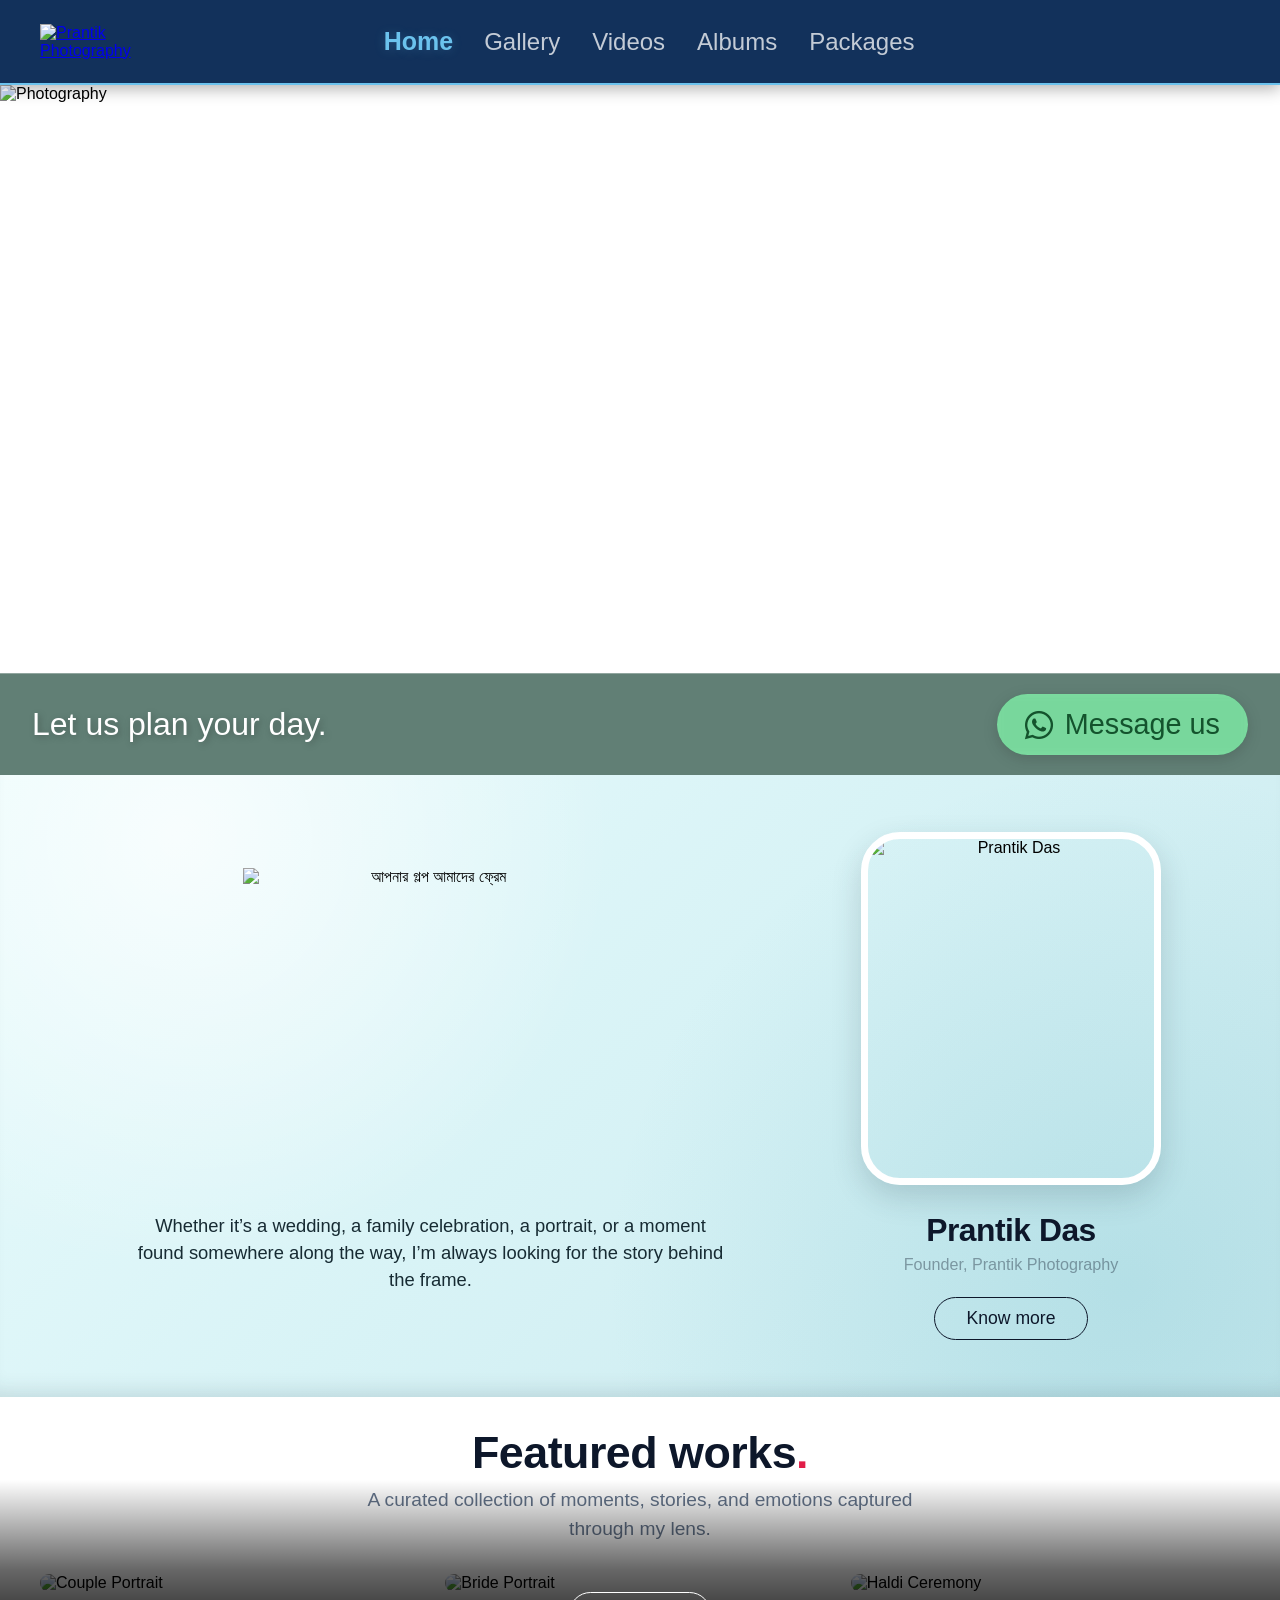
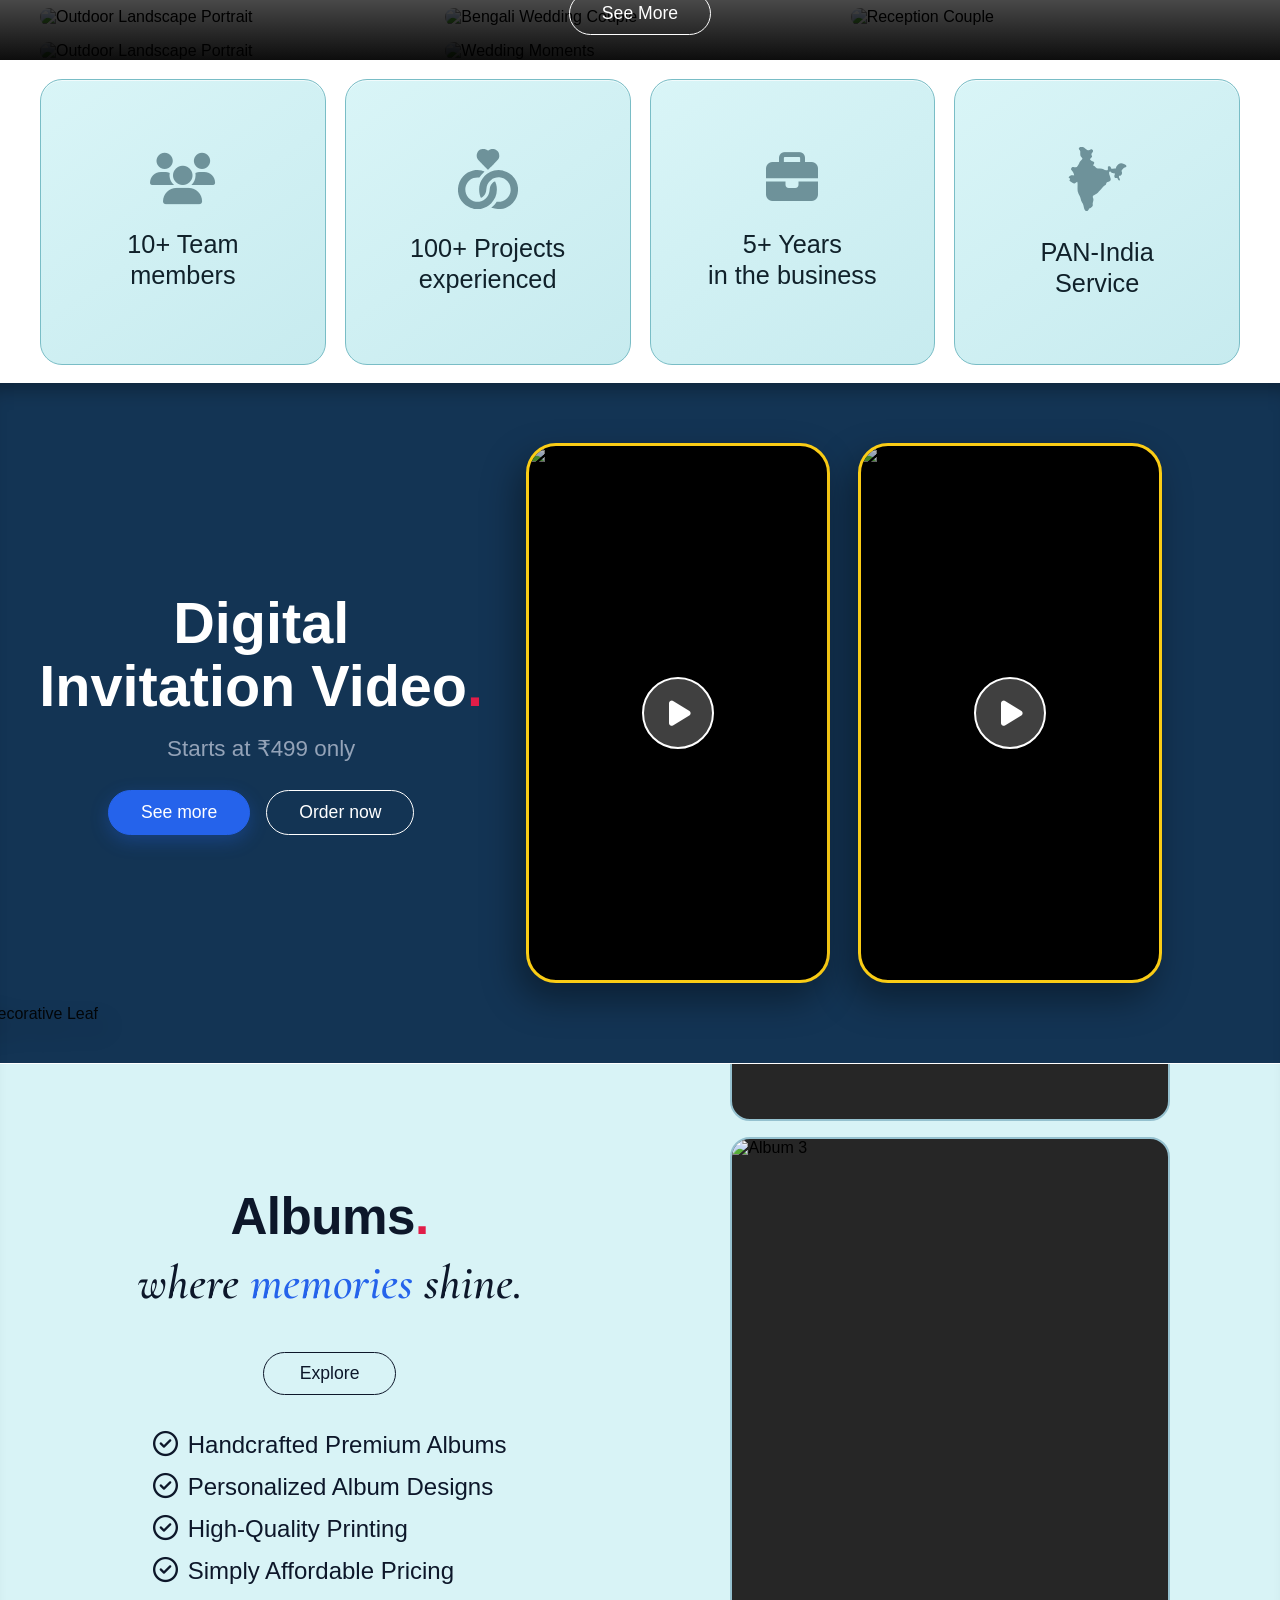
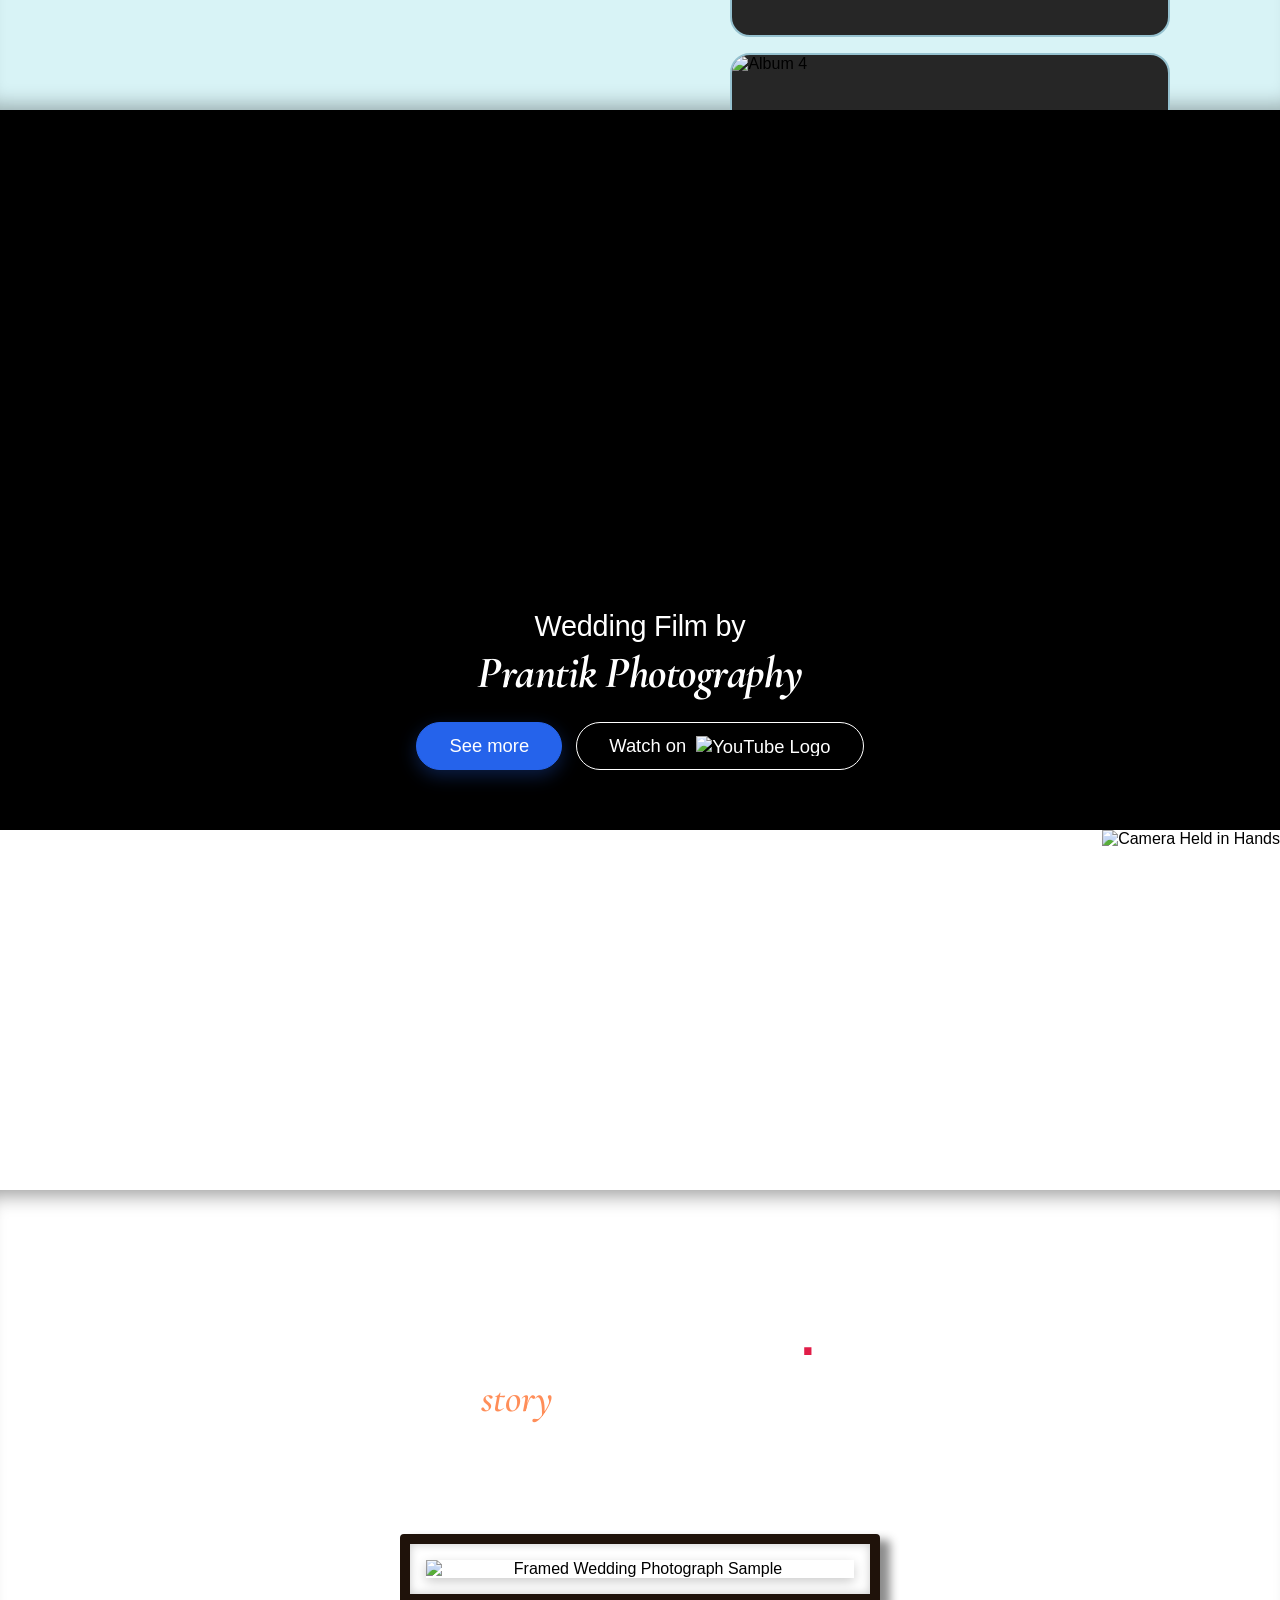
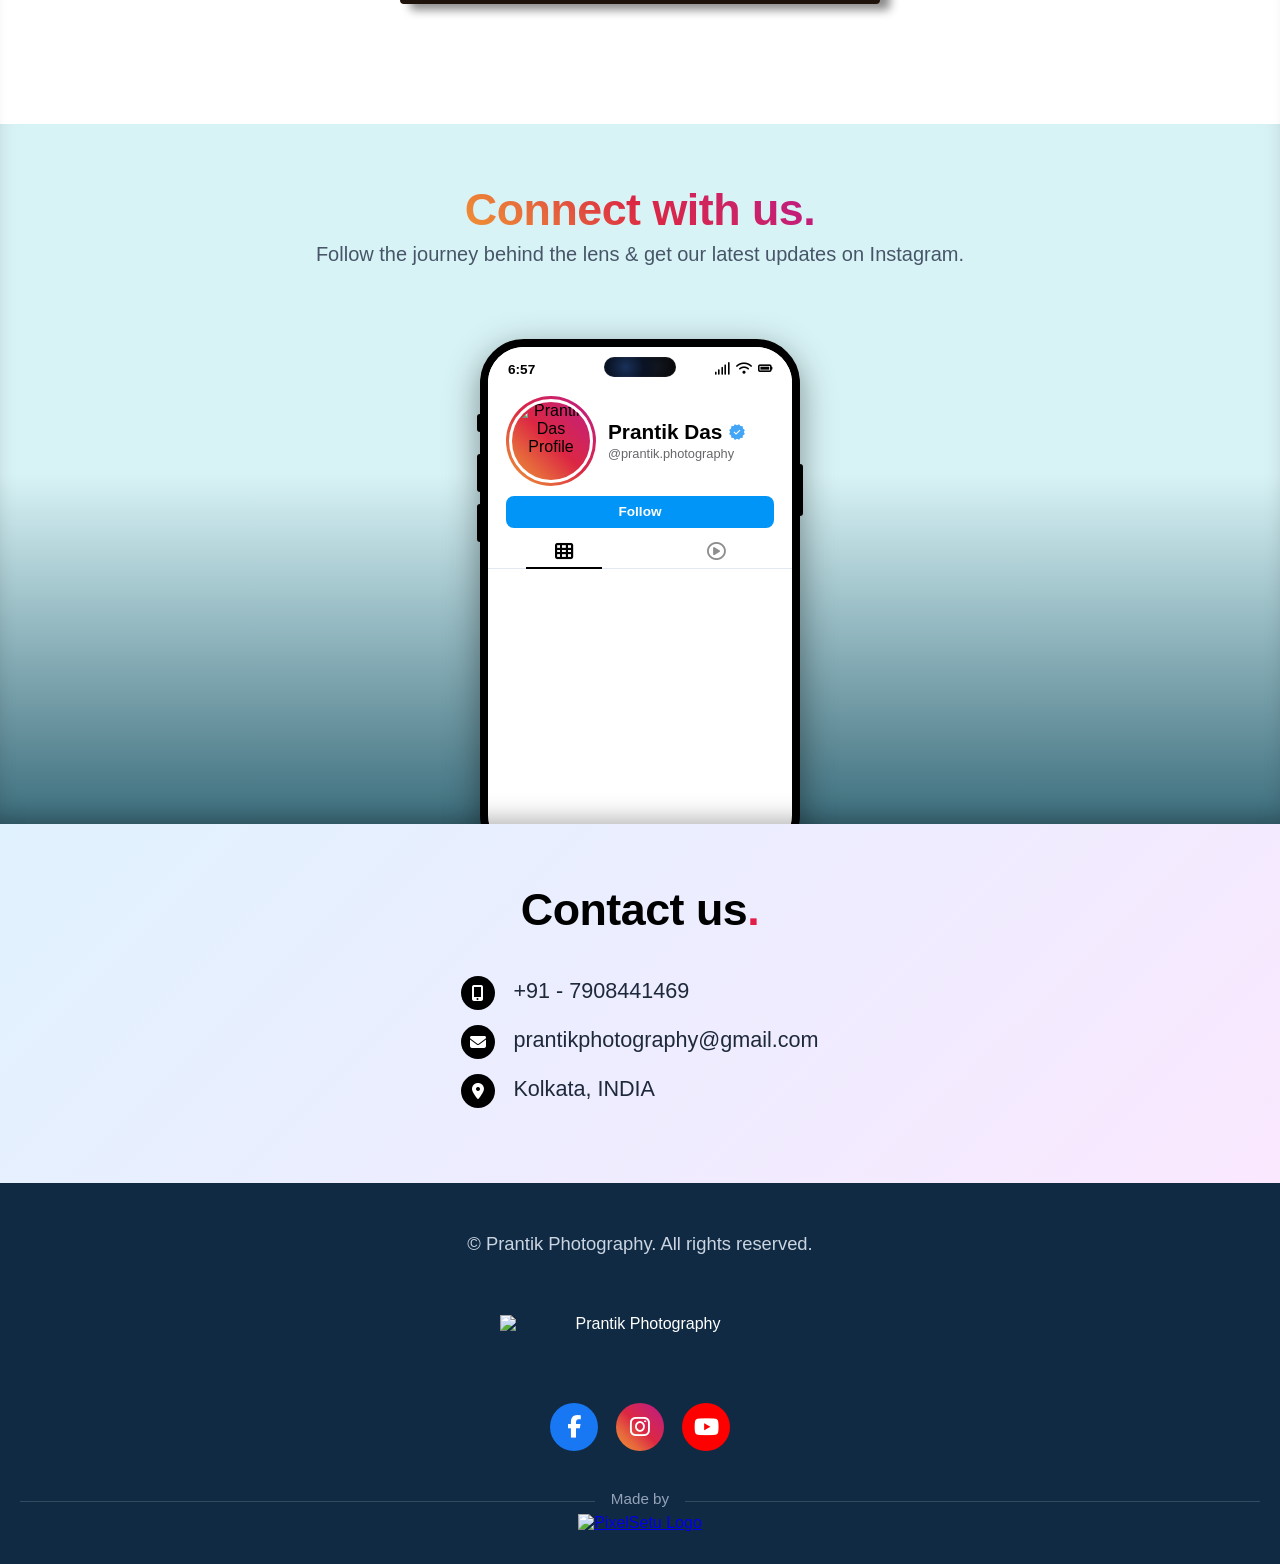
==== index.html @ cee39b75 "Add files via upload" ====
<!DOCTYPE html>
<html lang="en">

<head>
    <meta charset="UTF-8">
    <meta name="viewport" content="width=device-width, initial-scale=1.0">

    <!-- Chrome, Firefox OS and Opera Theme Color -->
    <meta name="theme-color" content="#12315b">

    <!-- Safari / iOS Status Bar Theme Color -->
    <meta name="apple-mobile-web-app-status-bar-style" content="black-translucent">

    <title>Prantik Photography</title>

    <!-- External Stylesheet -->
    <link rel="stylesheet" href="style.css">

    <!-- Font Awesome for WhatsApp Icon, Quote Icon & Socials -->
    <link rel="stylesheet" href="https://cdnjs.cloudflare.com/ajax/libs/font-awesome/6.5.1/css/all.min.css">

    <!-- SF Pro Display & Text Web Fonts (For non-Apple devices) -->
    <link rel="stylesheet" href="https://fonts.cdnfonts.com/css/sf-pro-display">

    <!-- Google Font: Cormorant Garamond -->
    <link rel="preconnect" href="https://fonts.googleapis.com">
    <link rel="preconnect" href="https://fonts.gstatic.com" crossorigin>
    <link
        href="https://fonts.googleapis.com/css2?family=Cormorant+Garamond:ital,wght@0,400;0,600;1,400;1,600&display=swap"
        rel="stylesheet">

    <!-- LightWidget Script -->
    <script src="https://cdn.lightwidget.com/widgets/lightwidget.js"></script>
</head>

<body>

    <!-- =========================
         TOP BAR (FIXED ON SCROLL)
    ========================= -->

    <header class="top-bar">
        <div class="top-bar-content">
            <a href="index.html">
                <img src="https://ik.imagekit.io/2u47biiyv/ppimages/logo.png" alt="Prantik Photography" class="top-logo">
            </a>

            <nav class="nav-links">
                <a href="index.html" class="nav-item active">Home</a>
                <a href="gallery.html" class="nav-item">Gallery</a>
                <a href="videos.html" class="nav-item">Videos</a>
                <a href="albums.html" class="nav-item">Albums</a>
                <a href="packages.html" class="nav-item">Packages</a>
            </nav>
        </div>
    </header>


    <!-- =========================
         HERO SECTION WITH BLURRED BAR
    ========================= -->

    <div class="hero-container">
        <section class="hero">
            <div class="slides" id="slides">
                <div class="slide"><picture><source media="(max-width: 767px)" srcset="https://ik.imagekit.io/d3ycnoiwd/PrantikWebsite/hero-mobile1.jpg"><img src="https://ik.imagekit.io/d3ycnoiwd/PrantikWebsite/hero-desk1.jpg" alt="Photography"></picture></div>
                <div class="slide"><picture><source media="(max-width: 767px)" srcset="https://ik.imagekit.io/d3ycnoiwd/PrantikWebsite/hero-mobile2.jpg"><img src="https://ik.imagekit.io/d3ycnoiwd/PrantikWebsite/hero-desk2.jpg" alt="Photography"></picture></div>
                <div class="slide"><picture><source media="(max-width: 767px)" srcset="https://ik.imagekit.io/d3ycnoiwd/PrantikWebsite/hero-mobile3.jpg"><img src="https://ik.imagekit.io/d3ycnoiwd/PrantikWebsite/hero-desk3.jpg" alt="Photography"></picture></div>
                <div class="slide"><picture><source media="(max-width: 767px)" srcset="https://ik.imagekit.io/d3ycnoiwd/PrantikWebsite/hero-mobile4.jpg"><img src="https://ik.imagekit.io/d3ycnoiwd/PrantikWebsite/hero-desk4.jpg" alt="Photography"></picture></div>
                <div class="slide"><picture><source media="(max-width: 767px)" srcset="https://ik.imagekit.io/d3ycnoiwd/PrantikWebsite/hero-mobile5.jpg"><img src="https://ik.imagekit.io/d3ycnoiwd/PrantikWebsite/hero-desk5.jpg" alt="Photography"></picture></div>
                <div class="slide"><picture><source media="(max-width: 767px)" srcset="https://ik.imagekit.io/d3ycnoiwd/PrantikWebsite/hero-mobile6.jpg"><img src="https://ik.imagekit.io/d3ycnoiwd/PrantikWebsite/hero-desk6.jpg" alt="Photography"></picture></div>
                <div class="slide"><picture><source media="(max-width: 767px)" srcset="https://ik.imagekit.io/d3ycnoiwd/PrantikWebsite/hero-mobile7.jpg"><img src="https://ik.imagekit.io/d3ycnoiwd/PrantikWebsite/hero-desk7.jpg" alt="Photography"></picture></div>
                <div class="slide"><picture><source media="(max-width: 767px)" srcset="https://ik.imagekit.io/d3ycnoiwd/PrantikWebsite/hero-mobile8.jpg"><img src="https://ik.imagekit.io/d3ycnoiwd/PrantikWebsite/hero-desk8.jpg" alt="Photography"></picture></div>
                <div class="slide"><picture><source media="(max-width: 767px)" srcset="https://ik.imagekit.io/d3ycnoiwd/PrantikWebsite/hero-mobile9.jpg"><img src="https://ik.imagekit.io/d3ycnoiwd/PrantikWebsite/hero-desk9.jpg" alt="Photography"></picture></div>
                <div class="slide"><picture><source media="(max-width: 767px)" srcset="https://ik.imagekit.io/d3ycnoiwd/PrantikWebsite/hero-mobile10.jpg"><img src="https://ik.imagekit.io/d3ycnoiwd/PrantikWebsite/hero-desk10.jpg" alt="Photography"></picture></div>
                <!-- Duplicate of first image for seamless loop -->
                <div class="slide"><picture><source media="(max-width: 767px)" srcset="https://ik.imagekit.io/d3ycnoiwd/PrantikWebsite/hero-mobile1.jpg"><img src="https://ik.imagekit.io/d3ycnoiwd/PrantikWebsite/hero-desk1.jpg" alt="Photography"></picture></div>
            </div>

            <!-- MESSAGE BAR -->
            <div class="message-bar">
                <div class="message-reflection" aria-hidden="true">
                    <div id="messageReflectionTrack" class="message-reflection-track">
                        <picture><source media="(max-width: 767px)" srcset="https://ik.imagekit.io/d3ycnoiwd/PrantikWebsite/hero-mobile1.jpg"><img src="https://ik.imagekit.io/d3ycnoiwd/PrantikWebsite/hero-desk1.jpg" alt=""></picture>
                        <picture><source media="(max-width: 767px)" srcset="https://ik.imagekit.io/d3ycnoiwd/PrantikWebsite/hero-mobile2.jpg"><img src="https://ik.imagekit.io/d3ycnoiwd/PrantikWebsite/hero-desk2.jpg" alt=""></picture>
                        <picture><source media="(max-width: 767px)" srcset="https://ik.imagekit.io/d3ycnoiwd/PrantikWebsite/hero-mobile3.jpg"><img src="https://ik.imagekit.io/d3ycnoiwd/PrantikWebsite/hero-desk3.jpg" alt=""></picture>
                        <picture><source media="(max-width: 767px)" srcset="https://ik.imagekit.io/d3ycnoiwd/PrantikWebsite/hero-mobile4.jpg"><img src="https://ik.imagekit.io/d3ycnoiwd/PrantikWebsite/hero-desk4.jpg" alt=""></picture>
                        <picture><source media="(max-width: 767px)" srcset="https://ik.imagekit.io/d3ycnoiwd/PrantikWebsite/hero-mobile5.jpg"><img src="https://ik.imagekit.io/d3ycnoiwd/PrantikWebsite/hero-desk5.jpg" alt=""></picture>
                        <picture><source media="(max-width: 767px)" srcset="https://ik.imagekit.io/d3ycnoiwd/PrantikWebsite/hero-mobile6.jpg"><img src="https://ik.imagekit.io/d3ycnoiwd/PrantikWebsite/hero-desk6.jpg" alt=""></picture>
                        <picture><source media="(max-width: 767px)" srcset="https://ik.imagekit.io/d3ycnoiwd/PrantikWebsite/hero-mobile7.jpg"><img src="https://ik.imagekit.io/d3ycnoiwd/PrantikWebsite/hero-desk7.jpg" alt=""></picture>
                        <picture><source media="(max-width: 767px)" srcset="https://ik.imagekit.io/d3ycnoiwd/PrantikWebsite/hero-mobile8.jpg"><img src="https://ik.imagekit.io/d3ycnoiwd/PrantikWebsite/hero-desk8.jpg" alt=""></picture>
                        <picture><source media="(max-width: 767px)" srcset="https://ik.imagekit.io/d3ycnoiwd/PrantikWebsite/hero-mobile9.jpg"><img src="https://ik.imagekit.io/d3ycnoiwd/PrantikWebsite/hero-desk9.jpg" alt=""></picture>
                        <picture><source media="(max-width: 767px)" srcset="https://ik.imagekit.io/d3ycnoiwd/PrantikWebsite/hero-mobile10.jpg"><img src="https://ik.imagekit.io/d3ycnoiwd/PrantikWebsite/hero-desk10.jpg" alt=""></picture>
                        <picture><source media="(max-width: 767px)" srcset="https://ik.imagekit.io/d3ycnoiwd/PrantikWebsite/hero-mobile1.jpg"><img src="https://ik.imagekit.io/d3ycnoiwd/PrantikWebsite/hero-desk1.jpg" alt=""></picture>
                    </div>
                </div>

                <!-- DOTS -->
                <div class="dots">
                    <div class="dot active" onclick="goToSlide(0)"></div>
                    <div class="dot" onclick="goToSlide(1)"></div>
                    <div class="dot" onclick="goToSlide(2)"></div>
                    <div class="dot" onclick="goToSlide(3)"></div>
                    <div class="dot" onclick="goToSlide(4)"></div>
                    <div class="dot" onclick="goToSlide(5)"></div>
                    <div class="dot" onclick="goToSlide(6)"></div>
                    <div class="dot" onclick="goToSlide(7)"></div>
                    <div class="dot" onclick="goToSlide(8)"></div>
                    <div class="dot" onclick="goToSlide(9)"></div>
                </div>

                <span class="message-text">Let us plan your day.</span>

                <a href="https://wa.me/7908441469?text=Hi%20Prantik,%20send%20your%20package%20details."
                    class="whatsapp-btn" target="_blank" rel="noopener noreferrer">
                    <i class="fab fa-whatsapp"></i>
                    <span>Message us</span>
                </a>
            </div>
        </section>
    </div>


    <!-- =========================
         FOUNDER PROFILE SECTION
    ========================= -->

    <section class="profile-section">
        <div class="profile-card">
            <img src="https://ik.imagekit.io/2u47biiyv/ppimages/bangla-text.png" alt="আপনার গল্প আমাদের ফ্রেম" class="profile-bangla-text">

            <p class="profile-quote">
                Whether it’s a wedding, a family celebration, a portrait, or a moment found somewhere along the way, I’m
                always looking for the story behind the frame.
            </p>

            <div class="image-wrapper">
                <img src="https://ik.imagekit.io/2u47biiyv/ppimages/prantik.png" alt="Prantik Das">
            </div>

            <h2 class="profile-name">Prantik Das</h2>
            <p class="profile-title">Founder, Prantik Photography</p>

            <a href="#about" class="learn-more-btn">Know more</a>
        </div>
    </section>


    <!-- =========================
         FEATURED WORKS SECTION
    ========================= -->

    <section class="featured-section">
        <div class="featured-header">
            <h2 class="featured-title">Featured works<span>.</span></h2>
            <p class="featured-subtitle">A curated collection of moments, stories, and emotions captured through my lens.</p>
        </div>

        <div class="grid-wrapper">
            <div class="featured-grid">
                
                <!-- COLUMN 1 -->
                <div class="grid-column">
                    <div class="work-item">
                        <img src="https://ik.imagekit.io/2u47biiyv/ppimages/work1.jpg" alt="Couple Portrait">
                    </div>
                    <div class="work-item">
                        <img src="https://ik.imagekit.io/2u47biiyv/ppimages/work4.jpg" alt="Outdoor Landscape Portrait">
                    </div>
                    <div class="work-item">
                        <img src="https://ik.imagekit.io/2u47biiyv/ppimages/work8.jpg" alt="Outdoor Landscape Portrait">
                    </div>
                </div>

                <!-- COLUMN 2 -->
                <div class="grid-column">
                    <div class="work-item">
                        <img src="https://ik.imagekit.io/2u47biiyv/ppimages/work2.jpg" alt="Bride Portrait">
                    </div>
                    <div class="work-item">
                        <img src="https://ik.imagekit.io/2u47biiyv/ppimages/work5.jpg" alt="Bengali Wedding Couple">
                    </div>
                    <div class="work-item">
                        <img src="https://ik.imagekit.io/2u47biiyv/ppimages/work7.jpg" alt="Wedding Moments">
                    </div>
                </div>

                <!-- COLUMN 3 (DESKTOP ONLY) -->
                <div class="grid-column desktop-only-col">
                    <div class="work-item">
                        <img src="https://ik.imagekit.io/2u47biiyv/ppimages/work3.jpg" alt="Haldi Ceremony">
                    </div>
                    <div class="work-item">
                        <img src="https://ik.imagekit.io/2u47biiyv/ppimages/work6.jpg" alt="Reception Couple">
                    </div>
                </div>

            </div>
        </div>

        <!-- Full-Width Independent Edge-to-Edge Black Gradient Shadow -->
        <div class="grid-gradient-overlay"></div>

        <!-- Floating "See More" Button Overlay -->
        <div class="see-more-container">
            <a href="gallery.html" class="see-more-btn">See More</a>
        </div>
    </section>
    <!-- =========================
         COUNTER STATS SECTION
    ========================= -->

    <section class="stats-section">
        <div class="stats-container">
            <div class="stat-card">
                <i class="fas fa-users stat-icon" aria-hidden="true"></i>
                <p class="stat-value stat-value--full"><span class="counter" data-target="10">0</span>+ Team<br>members</p>
            </div>

            <div class="stat-card">
                <img src="wedding-rings.svg" alt="" class="stat-icon stat-rings-icon">
                <p class="stat-value stat-value--full"><span class="counter" data-target="100">0</span>+ Projects<br>experienced</p>
            </div>

            <div class="stat-card">
                <i class="fas fa-briefcase stat-icon" aria-hidden="true"></i>
                <p class="stat-value stat-value--full"><span class="counter" data-target="5">0</span>+ Years<br>in the business</p>
            </div>

            <div class="stat-card">
                <img src="india.svg" alt="" class="stat-icon stat-map-icon">
                <p class="stat-value stat-value--full">PAN-India<br>Service</p>
            </div>
        </div>
    </section>


    <!-- =========================
         DIGITAL INVITATION VIDEO SECTION
    ========================= -->

    <section class="invitation-section">
        <!-- Decorative Banana Leaf Image -->
        <img src="https://ik.imagekit.io/2u47biiyv/ppimages/leaf-bg.png" alt="Decorative Leaf" class="invitation-leaf-bg">

        <div class="invitation-container">
            <div class="invitation-grid">
                <!-- Left Text Content & Action Buttons -->
                <div class="invitation-text-content">
                    <h2 class="invitation-title">Digital<br>Invitation Video<span>.</span></h2>
                    <p class="invitation-price">Starts at ₹499 only</p>

                    <div class="invitation-buttons">
                        <a href="#invitations" class="invitation-btn-filled">See more</a>
                        <a href="https://wa.me/7908441469" class="invitation-btn-outline" target="_blank"
                            rel="noopener noreferrer">Order now</a>
                    </div>
                </div>

                <!-- Additional Video Player Card (Desktop Only) -->
                <div class="invitation-video-wrapper invitation-video-wrapper--secondary" onclick="toggleInvitationVideo(this)">
                    <img src="https://ik.imagekit.io/2u47biiyv/ppimages/invitation-thumb.png" alt="Digital Invitation Sample" class="invitation-thumbnail">
                    <video class="invitation-video" src="images/invitation.mp4" controls preload="metadata"></video>
                    <div class="play-button-overlay">
                        <i class="fas fa-play"></i>
                    </div>
                </div>

                <!-- Right Video Player Card (Flush Right) -->
                <div class="invitation-video-wrapper" id="invitationVideoCard" onclick="toggleInvitationVideo(this)">
                    <img src="https://ik.imagekit.io/2u47biiyv/ppimages/invitation-thumb.png" alt="Digital Invitation Sample" class="invitation-thumbnail"
                        id="invitationThumb">
                    <video class="invitation-video" id="invitationVideo" src="images/invitation.mp4" controls
                        preload="metadata"></video>
                    <div class="play-button-overlay" id="invitationPlayBtn">
                        <i class="fas fa-play"></i>
                    </div>
                </div>
            </div>
        </div>

        <!-- Bottom Alpona Design Border -->
        <div class="invitation-alpona-bottom"></div>
    </section>


    <!-- =========================
         ALBUMS SECTION
    ========================= -->

    <section class="albums-section" id="albums">
        <div class="albums-header">
            <h2 class="albums-title">Albums<span>.</span></h2>
            <p class="albums-subtitle">where <span>memories</span> shine.</p>

            <a href="albums.html" class="albums-order-btn">Explore</a>
        </div>

        <!-- Infinite Scrolling Carousel -->
        <div class="albums-carousel-container">
            <div class="albums-carousel-track">
                <div class="album-card"><img src="https://ik.imagekit.io/2u47biiyv/ppimages/album1.jpg" alt="Album 1"></div>
                <div class="album-card"><img src="https://ik.imagekit.io/2u47biiyv/ppimages/album2.jpg" alt="Album 2"></div>
                <div class="album-card"><img src="https://ik.imagekit.io/2u47biiyv/ppimages/album3.jpg" alt="Album 3"></div>
                <div class="album-card"><img src="https://ik.imagekit.io/2u47biiyv/ppimages/album4.jpg" alt="Album 4"></div>
                <div class="album-card"><img src="https://ik.imagekit.io/2u47biiyv/ppimages/album5.jpg" alt="Album 5"></div>
                <div class="album-card"><img src="https://ik.imagekit.io/2u47biiyv/ppimages/album6.jpg" alt="Album 6"></div>
                <div class="album-card"><img src="https://ik.imagekit.io/2u47biiyv/ppimages/album7.jpg" alt="Album 7"></div>

                <!-- DUPLICATE SET OF 7 PHOTOS -->
                <div class="album-card"><img src="https://ik.imagekit.io/2u47biiyv/ppimages/album1.jpg" alt="Album 1"></div>
                <div class="album-card"><img src="https://ik.imagekit.io/2u47biiyv/ppimages/album2.jpg" alt="Album 2"></div>
                <div class="album-card"><img src="https://ik.imagekit.io/2u47biiyv/ppimages/album3.jpg" alt="Album 3"></div>
                <div class="album-card"><img src="https://ik.imagekit.io/2u47biiyv/ppimages/album4.jpg" alt="Album 4"></div>
                <div class="album-card"><img src="https://ik.imagekit.io/2u47biiyv/ppimages/album5.jpg" alt="Album 5"></div>
                <div class="album-card"><img src="https://ik.imagekit.io/2u47biiyv/ppimages/album6.jpg" alt="Album 6"></div>
                <div class="album-card"><img src="https://ik.imagekit.io/2u47biiyv/ppimages/album7.jpg" alt="Album 7"></div>
            </div>
        </div>

        <!-- Checkmark Features List -->
        <div class="albums-features">
            <div class="feature-item">
                <i class="far fa-check-circle"></i>
                <span>Handcrafted Premium Albums</span>
            </div>
            <div class="feature-item">
                <i class="far fa-check-circle"></i>
                <span>Personalized Album Designs</span>
            </div>
            <div class="feature-item">
                <i class="far fa-check-circle"></i>
                <span>High-Quality Printing</span>
            </div>
            <div class="feature-item">
                <i class="far fa-check-circle"></i>
                <span>Simply Affordable Pricing</span>
            </div>
        </div>
    </section>


    <!-- =========================
         WEDDING FILM VIDEO BANNER SECTION
    ========================= -->

    <section class="wedding-film-section" id="wedding-film">
        <video class="wedding-film-bg-video" autoplay muted loop playsinline poster="https://ik.imagekit.io/2u47biiyv/ppimages/wedding-film-poster.jpg">
            <source src="images/wedding-film.mp4" type="video/mp4">
            Your browser does not support the video tag.
        </video>

        <div class="wedding-film-overlay">
            <p class="wedding-film-subtitle">Wedding Film by</p>
            <h2 class="wedding-film-title">Prantik Photography</h2>

            <div class="wedding-film-buttons">
                <a href="videos.html" class="youtube-watch-btn wedding-film-see-more">See more</a>
                <a href="https://youtube.com/@prantikphotography" class="youtube-watch-btn" target="_blank"
                    rel="noopener noreferrer">
                    <span>Watch on</span>
                    <img src="https://ik.imagekit.io/2u47biiyv/ppimages/youtube-logo.png" alt="YouTube Logo" class="yt-logo-img">
                </a>
            </div>
        </div>
    </section>


    <!-- =========================
         CAMERA HAND BANNER SECTION
    ========================= -->

    <section class="camera-hand-section">
        <h2 class="camera-hand-text"> <br> </h2>
        <div class="camera-hand-img-wrapper">
            <img src="https://ik.imagekit.io/2u47biiyv/ppimages/camera-hand.jpg" alt="Camera Held in Hands">
        </div>
    </section>


    <!-- =========================
         PHOTO FRAMES SECTION
    ========================= -->

    <section class="photo-frames-section">
        <h2 class="frames-title">Photo Frames<span>.</span></h2>
        <p class="frames-subtitle">Your <span>story</span> deserves to be framed.</p>

        <a href="https://wa.me/7908441469" class="frames-order-btn" target="_blank" rel="noopener noreferrer">Order
            now</a>

        <div class="framed-photo-container">
            <img src="https://ik.imagekit.io/2u47biiyv/ppimages/photo-frame-sample.jpg" alt="Framed Wedding Photograph Sample">
        </div>
    </section>


    <!-- =========================
         CONNECT WITH US (INSTAGRAM) SECTION
    ========================= -->

    <section class="instagram-section">
        <h2 class="instagram-title">Connect with us<span>.</span></h2>
        <p class="instagram-subtitle">Follow the journey behind the lens & get our latest updates on Instagram.</p>

        <div class="phone-mockup-outer">
            <div class="phone-button phone-button-mute"></div>
            <div class="phone-button phone-button-vol-up"></div>
            <div class="phone-button phone-button-vol-down"></div>
            <div class="phone-button phone-button-power"></div>

            <div class="phone-mockup-wrapper">

                <!-- Status Bar & Dynamic Island -->
                <div class="phone-status-bar">
                    <span class="phone-time" id="phoneTime">9:41</span>
                    <div class="phone-status-icons">
                        <i class="fas fa-signal"></i>
                        <i class="fas fa-wifi"></i>
                        <i class="fas fa-battery-full"></i>
                    </div>
                </div>
                <div class="phone-dynamic-island"></div>

                <!-- INSTAGRAM PROFILE HEADER & FOLLOW BUTTON -->
                <div class="instagram-profile-header">
                    <div class="profile-info-row">
                        <div class="profile-avatar-ring">
                            <img src="https://ik.imagekit.io/2u47biiyv/ppimages/prantik.png" alt="Prantik Das Profile" class="profile-avatar">
                        </div>
                        <div class="profile-text-details">
                            <h4 class="profile-username">
                                Prantik Das
                                <svg class="insta-verified-badge" viewBox="0 0 48 48" width="15" height="15">
                                    <polygon fill="#42a5f5"
                                        points="29.62,3 33.053,8.308 39.367,8.624 39.686,14.937 44.997,18.367 42.116,23.995 45,29.62 39.692,33.053 39.376,39.367 33.063,39.686 29.633,44.997 24.005,42.116 18.38,45 14.947,39.692 8.633,39.376 8.314,33.063 3.003,29.633 5.884,24.005 3,18.38 8.308,14.947 8.624,8.633 14.937,8.314 18.367,3.003 23.995,5.884" />

                                    <polygon fill="#fff"
                                        points="21.396,31.255 14.899,24.76 17.021,22.639 21.428,27.046 30.996,17.772 33.084,19.926" />
                                </svg>

                            </h4>
                            <p class="profile-handle">@prantik.photography</p>
                        </div>
                    </div>

                    <!-- CLICKABLE FOLLOW BUTTON -->
                    <a href="https://www.instagram.com/prantik.photography/" target="_blank" rel="noopener noreferrer"
                        class="insta-follow-btn">
                        Follow
                    </a>
                </div>

                <!-- INSTAGRAM TAB BAR (GRID / REELS ICONS) -->
                <div class="instagram-tab-bar">
                    <div class="tab-item active">
                        <i class="fas fa-th"></i>
                    </div>
                    <div class="tab-item">
                        <i class="far fa-play-circle"></i>
                    </div>
                </div>

                <!-- WRAPPER CONTAINER FOR POSITIONING -->
                <div class="instagram-grid-wrapper">
                    <iframe src="https://snapwidget.com/embed/1128776" class="snapwidget-widget"
                        allowtransparency="true" frameborder="0" scrolling="no"
                        style="border:none; overflow:hidden; width:315px; height:315px"
                        title="Posts from Instagram"></iframe>
                </div>

            </div>
        </div>
    </section>


    <!-- =========================
         CONTACT US SECTION
    ========================= -->

    <section class="contact-section">
        <h2 class="contact-title">Contact us<span>.</span></h2>

        <div class="contact-info-list">
            <div class="contact-item">
                <div class="contact-icon-circle">
                    <i class="fas fa-mobile-screen-button"></i>
                </div>
                <a href="tel:+917908441469" class="contact-text">+91 - 7908441469</a>
            </div>

            <div class="contact-item">
                <div class="contact-icon-circle">
                    <i class="fas fa-envelope"></i>
                </div>
                <a href="mailto:prantikphotography@gmail.com" class="contact-text">prantikphotography@gmail.com</a>
            </div>

            <div class="contact-item">
                <div class="contact-icon-circle">
                    <i class="fas fa-location-dot"></i>
                </div>
                <span class="contact-text">Kolkata, INDIA</span>
            </div>
        </div>
    </section>


    <!-- =========================
         FOOTER SECTION
    ========================= -->

    <footer class="site-footer">
        <p class="footer-copyright">&copy; Prantik Photography. All rights reserved.</p>

        <img src="https://ik.imagekit.io/2u47biiyv/ppimages/logo.png" alt="Prantik Photography" class="footer-logo">

        <div class="footer-socials">
            <a href="https://www.facebook.com/prantik2022" class="social-icon facebook" target="_blank"
                rel="noopener noreferrer">
                <i class="fab fa-facebook-f"></i>
            </a>
            <a href="https://www.instagram.com/prantik.photography" class="social-icon instagram" target="_blank"
                rel="noopener noreferrer">
                <i class="fab fa-instagram"></i>
            </a>
            <a href="https://youtube.com/@prantikphotography" class="social-icon youtube" target="_blank"
                rel="noopener noreferrer">
                <i class="fab fa-youtube"></i>
            </a>
        </div>

        <div class="pixelsetu-credit">
            <span class="credit-text">Made by</span>
            <a href="https://pixelsetu.com" target="_blank" rel="noopener noreferrer">
                <img src="https://ik.imagekit.io/2u47biiyv/ppimages/pixelsetu-logo.png" alt="PixelSetu Logo" class="credit-logo">
            </a>
        </div>
    </footer>


    <!-- =========================
         JAVASCRIPT
    ========================= -->

    <script>
        /* TOP BAR SCROLL EFFECT */
        const topBar = document.querySelector('.top-bar');

        window.addEventListener('scroll', () => {
            if (window.scrollY > 20) {
                topBar.classList.add('scrolled');
            } else {
                topBar.classList.remove('scrolled');
            }
        });

        /* HERO SLIDER SCRIPT */
        let currentSlide = 0;
        const totalRealSlides = 10;

        const slides = document.getElementById("slides");
        const dots = document.querySelectorAll(".dot");
        const messageReflectionTrack = document.getElementById("messageReflectionTrack");

        function showSlide(index, animate = true) {
            currentSlide = index;

            if (animate) {
                slides.style.transition = "transform 0.8s ease-in-out";
            } else {
                slides.style.transition = "none";
            }

            slides.style.transform = `translateX(-${currentSlide * 100}%)`;
            messageReflectionTrack.style.transition = slides.style.transition;
            messageReflectionTrack.style.transform = `translateX(-${currentSlide * 100}%)`;

            const activeDotIndex = Math.abs(currentSlide % totalRealSlides);
            dots.forEach((dot, i) => {
                dot.classList.toggle("active", i === activeDotIndex);
            });

        }

        function goToSlide(index) {
            showSlide(index, true);
        }

        showSlide(0, false);

        setInterval(() => {
            currentSlide++;

            if (currentSlide > totalRealSlides) {
                currentSlide = 0;
                showSlide(0, false);
                slides.offsetHeight;
                currentSlide = 1;
            }

            showSlide(currentSlide, true);
        }, 4000);

        slides.addEventListener("transitionend", () => {
            if (currentSlide >= totalRealSlides) {
                currentSlide = 0;
                showSlide(0, false);
            }
        });

        /* COUNT-UP ANIMATION SCRIPT */
        function animateCounter(counter) {
            const target = +counter.getAttribute('data-target');
            const duration = 1800;
            const startTime = performance.now();

            function updateNumber(currentTime) {
                const elapsedTime = currentTime - startTime;
                const progress = Math.min(elapsedTime / duration, 1);
                const easeOutProgress = 1 - Math.pow(1 - progress, 3);
                const currentValue = Math.floor(easeOutProgress * target);
                counter.textContent = currentValue;

                if (progress < 1) {
                    requestAnimationFrame(updateNumber);
                } else {
                    counter.textContent = target;
                }
            }

            requestAnimationFrame(updateNumber);
        }

        const statsSection = document.querySelector('.stats-section');
        let hasAnimated = false;

        const observer = new IntersectionObserver((entries) => {
            entries.forEach(entry => {
                if (entry.isIntersecting && !hasAnimated) {
                    hasAnimated = true;
                    document.querySelectorAll('.counter').forEach(counter => {
                        animateCounter(counter);
                    });
                }
            });
        }, { threshold: 0.3 });

        if (statsSection) {
            observer.observe(statsSection);
        }

        document.querySelectorAll('.stat-card').forEach((card) => {
            card.addEventListener('pointerdown', () => {
                card.classList.remove('is-selecting');
                void card.offsetWidth;
                card.classList.add('is-selecting');
                window.setTimeout(() => card.classList.remove('is-selecting'), 160);
            });
        });

        /* ALBUMS CENTER-SNAP CAROUSEL */
        const carouselContainer = document.querySelector('.albums-carousel-container');
        const albumTrack = carouselContainer.querySelector('.albums-carousel-track');
        const originalAlbumCards = Array.from(albumTrack.querySelectorAll('.album-card'));
        const uniqueAlbumCount = originalAlbumCards.length / 2;

        // A preceding copy of the last card lets the first card sit naturally
        // between its neighbours when the vertical loop resets.
        albumTrack.prepend(originalAlbumCards[uniqueAlbumCount - 1].cloneNode(true));
        const albumCards = Array.from(albumTrack.querySelectorAll('.album-card'));

        let currentVerticalAlbumIndex = 2;
        let currentHorizontalAlbumIndex = 2;

        function usesVerticalAlbumSlider() {
            return window.innerWidth >= 768;
        }

        function showVerticalAlbumCard(index, animate = true) {
            const card = albumCards[index];
            if (!card) return;

            const targetTop = card.offsetTop - (carouselContainer.clientHeight / 2) + (card.offsetHeight / 2);
            albumTrack.style.transition = animate ? 'transform 0.8s ease-in-out' : 'none';
            albumTrack.style.transform = `translate3d(0, -${targetTop}px, 0)`;
        }

        function showHorizontalAlbumCard(index, animate = true) {
            const card = albumCards[index];
            if (!card) return;

            const targetLeft = card.offsetLeft - (carouselContainer.clientWidth / 2) + (card.offsetWidth / 2);
            albumTrack.style.transition = animate ? 'transform 0.8s ease-in-out' : 'none';
            albumTrack.style.transform = `translate3d(-${targetLeft}px, 0, 0)`;
        }

        window.addEventListener('load', () => {
            if (usesVerticalAlbumSlider()) {
                showVerticalAlbumCard(currentVerticalAlbumIndex, false);
            } else {
                showHorizontalAlbumCard(currentHorizontalAlbumIndex, false);
            }
        });

        window.addEventListener('resize', () => {
            if (usesVerticalAlbumSlider()) {
                showVerticalAlbumCard(currentVerticalAlbumIndex, false);
            } else {
                showHorizontalAlbumCard(currentHorizontalAlbumIndex, false);
            }
        });

        albumTrack.addEventListener('transitionend', () => {
            if (usesVerticalAlbumSlider() && currentVerticalAlbumIndex === uniqueAlbumCount + 1) {
                currentVerticalAlbumIndex = 1;
                showVerticalAlbumCard(currentVerticalAlbumIndex, false);
            } else if (!usesVerticalAlbumSlider() && currentHorizontalAlbumIndex === uniqueAlbumCount + 1) {
                currentHorizontalAlbumIndex = 1;
                showHorizontalAlbumCard(currentHorizontalAlbumIndex, false);
            }
        });

        const albumSlideDelay = 2500;
        let albumSlideTimer;

        function advanceAlbumSlider() {
            if (usesVerticalAlbumSlider()) {
                if (currentVerticalAlbumIndex >= uniqueAlbumCount + 1) {
                    currentVerticalAlbumIndex = 1;
                    showVerticalAlbumCard(currentVerticalAlbumIndex, false);
                }
                currentVerticalAlbumIndex++;
                showVerticalAlbumCard(currentVerticalAlbumIndex, true);
                return;
            }

            if (currentHorizontalAlbumIndex >= uniqueAlbumCount + 1) {
                currentHorizontalAlbumIndex = 1;
                showHorizontalAlbumCard(currentHorizontalAlbumIndex, false);
            }
            currentHorizontalAlbumIndex++;
            showHorizontalAlbumCard(currentHorizontalAlbumIndex, true);
        }

        function scheduleAlbumSlide() {
            window.clearTimeout(albumSlideTimer);
            albumSlideTimer = window.setTimeout(() => {
                advanceAlbumSlider();
                scheduleAlbumSlide();
            }, albumSlideDelay);
        }

        scheduleAlbumSlide();

        document.addEventListener('visibilitychange', () => {
            if (document.hidden) {
                window.clearTimeout(albumSlideTimer);
                return;
            }

            advanceAlbumSlider();
            scheduleAlbumSlide();
        });

        /* DIGITAL INVITATION VIDEO PLAYER */
        function toggleInvitationVideo(card) {
            const thumb = card.querySelector('.invitation-thumbnail');
            const video = card.querySelector('.invitation-video');
            const playBtn = card.querySelector('.play-button-overlay');

            if (video.paused) {
                thumb.style.display = 'none';
                playBtn.style.display = 'none';
                video.style.display = 'block';
                video.play();
            } else {
                video.pause();
            }
        }

        document.querySelectorAll('.invitation-video').forEach((videoElement) => {
            videoElement.addEventListener('pause', () => {
                if (videoElement.ended) {
                    const card = videoElement.closest('.invitation-video-wrapper');
                    card.querySelector('.invitation-thumbnail').style.display = 'block';
                    card.querySelector('.play-button-overlay').style.display = 'flex';
                    videoElement.style.display = 'none';
                }
            });
        });

        /* DYNAMIC PHONE STATUS BAR CLOCK */
        function updatePhoneClock() {
            const timeElement = document.getElementById('phoneTime');
            if (!timeElement) return;

            const now = new Date();
            let hours = now.getHours();
            const minutes = String(now.getMinutes()).padStart(2, '0');

            // Convert 24-hour time to 12-hour format (iOS style)
            hours = hours % 12 || 12;

            timeElement.textContent = `${hours}:${minutes}`;
        }

        // Run immediately when page loads
        updatePhoneClock();

        // Refresh clock every minute
        setInterval(updatePhoneClock, 60000);
    </script>
    <script src="scroll-reveal.js"></script>
    <script>
        document.addEventListener('contextmenu', (event) => event.preventDefault());
        document.addEventListener('dragstart', (event) => {
            if (event.target.closest('img, video, a')) event.preventDefault();
        });
    </script>
</body>

</html>
---- style.css ----
/* Local Custom Bengali Font Import */
@font-face {
    font-family: 'mayukh';
    src: url('[data-uri]...') format('woff2');
    font-weight: normal;
    font-style: normal;
    font-display: swap;
}

* {
    margin: 0;
    padding: 0;
    box-sizing: border-box;
}

body {
    background: #ffffff;
    font-family: -apple-system, BlinkMacSystemFont, 'SF Pro Display', 'SF Pro Text', 'Helvetica Neue', Helvetica, Arial, sans-serif;
    -webkit-font-smoothing: antialiased;
    -moz-osx-font-smoothing: grayscale;
}

/* =========================
   TOP BAR (DYNAMIC GLASSMORPHISM)
========================= */

.top-bar {
    width: 100%;
    height: 85px;
    background-color: #12315b;
    backdrop-filter: none;
    -webkit-backdrop-filter: none;
    display: flex;
    align-items: center;
    justify-content: center;
    border-bottom: 2px solid #6bc2ed;
    position: sticky;
    top: 0;
    z-index: 1000;
    box-shadow: 0 4px 15px rgba(0, 0, 0, 0.3);
    transition: background-color 0.2s ease, backdrop-filter 0.2s ease, -webkit-backdrop-filter 0.2s ease, border-color 0.2s ease;
}

.top-bar.scrolled {
    background-color: rgba(18, 49, 91, 0.75);
    backdrop-filter: blur(16px);
    -webkit-backdrop-filter: blur(16px);
    border-bottom-color: #6bc2ed;
    border-bottom-width: 2px;
    box-shadow: 0 4px 20px rgba(0, 0, 0, 0.3);
    transition: background-color 1.5s ease, backdrop-filter 1.5s ease, -webkit-backdrop-filter 1.5s ease, border-color 1.5s ease;
}

.top-bar-content {
    display: flex;
    align-items: center;
    justify-content: flex-start;
    width: 100%;
    padding: 0 40px;
    box-sizing: border-box;
}

.top-logo {
    width: 140px;
    height: auto;
    display: block;
    position: static;
    flex-shrink: 0;
    margin-right: 40px;
}

.nav-links {
    display: flex;
    margin-right: 160px;
    align-items: center;
    justify-content: center;
    flex: 1;
    gap: 32px;
}

.nav-item {
    font-family: -apple-system, BlinkMacSystemFont, "SF Pro Display", "SF Pro Text", "Segoe UI", Roboto, sans-serif;
    color: rgba(255, 255, 255, 0.75);
    font-size: 1.5rem;
    font-weight: 300;
    text-decoration: none;
    -webkit-font-smoothing: antialiased;
    -moz-osx-font-smoothing: grayscale;
    display: inline-block;
    text-shadow: 0 0 0 transparent;
    transform: scale(1);
    transform-origin: center;
    transition: color 0.32s ease, font-weight 0.32s ease, opacity 0.32s ease, transform 0.32s cubic-bezier(0.22, 1, 0.36, 1), text-shadow 0.32s ease;
    white-space: nowrap;
}

.nav-item:hover {
    color: #ffffff;
}

.nav-item.active {
    color: #6bc2ed;
    font-weight: 700;
    text-shadow: 0 1px 10px rgba(107, 194, 237, 0.22);
    transform: scale(1.04);
}


/* =========================
   HERO CONTAINER & SECTION
========================= */

html {
    -webkit-touch-callout: none;
}

.scroll-reveal {
    opacity: 0;
    transform: translateY(28px);
    transition: opacity 0.7s ease, transform 0.7s cubic-bezier(0.22, 1, 0.36, 1);
    will-change: opacity, transform;
}

.scroll-reveal.is-revealed {
    opacity: 1;
    transform: translateY(0);
}

@media (prefers-reduced-motion: reduce) {
    .scroll-reveal {
        opacity: 1;
        transform: none;
        transition: none;
    }
}

img,
video {
    -webkit-user-drag: none;
    -webkit-touch-callout: none;
}

.hero-container {
    position: relative;
    width: 100%;
    overflow: hidden;
}

.hero {
    position: relative;
    width: 100%;
    height: 80vh;
    min-height: 350px;
    max-height: 600px;
    overflow: hidden;
    display: flex;
    flex-direction: column;
}

@media (min-width: 768px) {
    .hero {
        height: 92vh;
        min-height: 403px;
        max-height: 690px;
    }
}


/* =========================
   SLIDES
========================= */

.slides {
    width: 100%;
    height: auto;
    flex: 1;
    min-height: 0;
    display: flex;
    transition: transform 0.8s ease-in-out;
}

.slide {
    min-width: 100%;
    height: 100%;
    position: relative;
    overflow: hidden;
    display: flex;
    align-items: center;
    justify-content: center;
}

.slide picture {
    width: 100%;
    height: 100%;
    display: block;
}

.slide img {
    width: 100%;
    height: 100%;
    display: block;
    object-fit: cover;
    object-position: center center;
}

/* =========================
   DOTS
========================= */

.dots {
    position: absolute;
    bottom: calc(100% + 15px);
    left: 50%;
    transform: translateX(-50%);
    display: flex;
    gap: 12px;
    z-index: 30;
}

.dot {
    width: 10px;
    height: 10px;
    border-radius: 50%;
    background: rgba(255, 255, 255, 0.6);
    cursor: pointer;
    transition: all 0.3s ease;
}

.dot.active {
    width: 25px;
    border-radius: 10px;
    background: white;
}


/* =========================
   MESSAGE BAR (GLASSMORPHISM OVERLAY)
========================= */

.message-bar {
    position: relative;
    width: 100%;
    flex-shrink: 0;
    z-index: 20;
    isolation: isolate;
    overflow: visible;
    background-color: rgba(18, 62, 47, 0.663);
    backdrop-filter: blur(10px);
    -webkit-backdrop-filter: blur(10px);
    display: flex;
    align-items: center;
    justify-content: space-between;
    padding: 20px 32px;
    border-top: 1px solid rgba(255, 255, 255, 0.3);
}

.message-reflection {
    position: absolute;
    inset: 0;
    z-index: 0;
    overflow: hidden;
}

.message-reflection-track {
    display: flex;
    width: 100%;
    height: 100%;
    transition: transform 0.8s ease-in-out;
}

.message-reflection-track picture {
    min-width: 100%;
    height: 100%;
    display: block;
}

.message-reflection-track img {
    min-width: 100%;
    height: 100%;
    object-fit: cover;
    object-position: center bottom;
    filter: blur(23px) brightness(0.85);
    opacity: 0.48;
    transform: scaleY(1.08);
    transform-origin: center bottom;
}

.message-text,
.whatsapp-btn {
    position: relative;
    z-index: 1;
}

.message-text {
    color: #ffffff;
    font-size: 2.0rem;
    text-shadow: 2px 2px 7px #00000044;
    font-weight: 350;
}

.whatsapp-btn {
    display: inline-flex;
    align-items: center;
    gap: 12px;
    background-color: rgba(134, 239, 172, 0.85);
    backdrop-filter: blur(4px);
    -webkit-backdrop-filter: blur(4px);
    color: #14532d;
    padding: 14px 28px;
    border-radius: 50px;
    text-decoration: none;
    font-weight: 400;
    font-size: 1.8rem;
    box-shadow: 0 4px 15px rgba(0, 0, 0, 0.15);
    transition: all 0.2s ease-in-out;
}

.whatsapp-btn:hover {
    opacity: 0.9;
    box-shadow: 0 6px 20px rgba(0, 0, 0, 0.2);
    transform: translateY(-2px);
}

.whatsapp-btn i {
    font-size: 2.0rem;
    color: #14532d;
}


/* =========================
   FOUNDER PROFILE SECTION
========================= */

.profile-section {
    width: 100%;
    background:
        radial-gradient(circle at 14% 10%, rgba(255, 255, 255, 0.72), transparent 35%),
        radial-gradient(circle at 88% 82%, rgba(67, 167, 184, 0.18), transparent 42%),
        linear-gradient(135deg, #e8fbfc 0%, #d8f3f6 48%, #c9e9ee 100%);
    padding: 48px 20px 30px;
    display: flex;
    justify-content: center;
    align-items: center;
    position: relative;
    box-shadow: inset 0 -20px 20px -15px rgba(31, 58, 68, 0.15);
}

.profile-card {
    max-width: 480px;
    width: 100%;
    text-align: center;
    display: flex;
    flex-direction: column;
    align-items: center;
}

.profile-bangla-text {
    display: block;
    width: min(100%, 344px);
    height: auto;
    margin: 0 0 34px;
}

.image-wrapper {
    width: 280px;
    height: 320px;
    border-radius: 38px;
    border: 7px solid #ffffff;
    overflow: hidden;
    box-shadow: 0 12px 30px rgba(31, 58, 68, 0.18);
    margin-bottom: 22px;
}

.image-wrapper img {
    width: 100%;
    height: 100%;
    object-fit: cover;
    object-position: center;
    display: block;
}

.profile-name {
    font-size: 2.2rem;
    font-weight: 700;
    color: #0d172a;
    margin: 0 0 6px;
    letter-spacing: -0.5px;
}

.profile-title {
    font-size: 1.25rem;
    color: rgba(13, 23, 42, 0.38);
    font-weight: 400;
    margin: 0 0 26px;
}

.profile-quote {
    font-size: 1.2rem;
    line-height: 1.45;
    color: #172b33;
    font-weight: 350;
    font-style: normal;
    max-width: 680px;
    margin: 0 0 42px;
}

.learn-more-btn {
    display: inline-block;
    background-color: transparent;
    color: #0d172a;
    border: 1.5px solid #0d172a;
    padding: 10px 32px;
    border-radius: 50px;
    text-decoration: none;
    font-size: 1.1rem;
    font-weight: 400;
    margin: 0;
    transition: all 0.3s ease;
}

.learn-more-btn:hover {
    background-color: rgba(13, 23, 42, 0.08);
    transform: translateY(-2px);
}

@media (min-width: 768px) {
    .profile-section {
        min-height: 570px;
        padding: 57px 6vw;
        overflow: hidden;
        isolation: isolate;
    }

    .profile-card {
        max-width: 1065px;
        display: grid;
        grid-template-columns: minmax(0, 1fr) minmax(255px, 323px);
        grid-template-rows: auto auto auto auto;
        column-gap: clamp(54px, 7.5vw, 135px);
        align-items: start;
    }

    .profile-bangla-text {
        grid-column: 1;
        grid-row: 1;
        width: min(100%, 376px);
        margin: 36px auto 57px;
    }

    .profile-quote {
        grid-column: 1;
        grid-row: 2 / span 3;
        max-width: 600px;
        margin: 0 auto;
        font-size: clamp(1.15rem, 1.35vw, 1.4rem);
        line-height: 1.48;
        align-self: start;
    }

    .image-wrapper {
        grid-column: 2;
        grid-row: 1;
        width: min(100%, 300px);
        height: 353px;
        justify-self: center;
        margin: 0 0 27px;
        border-radius: 39px;
    }

    .profile-name {
        grid-column: 2;
        grid-row: 2;
        justify-self: center;
        font-size: 1.99rem;
        margin: 0 0 6px;
    }

    .profile-title {
        grid-column: 2;
        grid-row: 3;
        justify-self: center;
        font-size: 1.01rem;
        margin: 0 0 23px;
    }

    .learn-more-btn {
        grid-column: 2;
        grid-row: 4;
        justify-self: center;
        font-size: 1.1rem;
        padding: 10px 32px;
    }
}


/* =========================
   FEATURED WORKS SECTION
========================= */

.featured-section {
    position: relative;
    width: 100%;
    background-color: #ffffff;
    padding: 60px 24px 0px 24px;
}

.featured-header {
    max-width: 1200px;
    margin: 0 auto 30px auto;
    text-align: center;
}

.featured-title {
    font-size: 2.8rem;
    font-weight: 700;
    color: #0d172a;
    letter-spacing: -0.5px;
    margin-top: -30px;
    margin-bottom: 8px;
}

.featured-title span {
    color: #e11d48;
}

.featured-subtitle {
    font-size: 1.2rem;
    color: #64748b;
    line-height: 1.5;
    max-width: 600px;
    margin: 0 auto;
}

.grid-wrapper {
    position: relative;
    max-width: 1200px;
    max-height: 650px;
    margin: 0 auto;
    overflow: hidden;
}

.grid-gradient-overlay {
    position: absolute;
    bottom: 0;
    left: 50%;
    transform: translateX(-50%);
    width: 100vw;
    height: 180px;
    background: linear-gradient(to top, rgba(0, 0, 0, 0.95) 0%, rgba(0, 0, 0, 0.6) 50%, rgba(0, 0, 0, 0) 100%);
    z-index: 10;
    pointer-events: none;
}

.featured-grid {
    display: grid;
    grid-template-columns: 1fr 1fr 1fr;
    gap: 16px;
}

.grid-column {
    display: flex;
    flex-direction: column;
    gap: 16px;
}

.work-item {
    position: relative;
    width: 100%;
    border-radius: 12px;
    overflow: hidden;
}

.work-item img {
    width: 100%;
    height: auto;
    display: block;
    object-fit: cover;
    transition: transform 0.4s ease;
}

.work-item:hover img {
    transform: scale(1.03);
}

.see-more-container {
    position: absolute;
    bottom: 25px;
    left: 50%;
    transform: translateX(-50%);
    z-index: 20;
    text-align: center;
    width: 100%;
}

.see-more-btn {
    display: inline-block;
    background-color: transparent;
    color: #ffffff;
    border: 1.5px solid #ffffff;
    padding: 10px 32px;
    border-radius: 50px;
    text-decoration: none;
    font-size: 1.1rem;
    font-weight: 400;
    transition: all 0.3s ease;
}

.see-more-btn:hover {
    background-color: rgba(255, 255, 255, 0.15);
    transform: translateY(-2px);
}


/* =========================
   COUNTER STATS SECTION
========================= */

.stats-section {
    width: 100%;
    background-color: #ffffff;
    padding: 19px 29px;
}

.stats-container {
    max-width: 1200px;
    margin: 0 auto;
    display: grid;
    grid-template-columns: repeat(4, 1fr);
    gap: 19px;
}

.stat-card {
    aspect-ratio: 1;
    min-height: 0;
    padding: 32px 18px;
    border: 1px solid #79bdc6;
    border-radius: 22px;
    background: linear-gradient(145deg, #d9f5f7 0%, #c7ebef 100%);
    box-shadow: inset 0 1px 0 rgba(255, 255, 255, 0.65);
    text-align: center;
    display: flex;
    flex-direction: column;
    justify-content: center;
    align-items: center;
    cursor: pointer;
    user-select: none;
    -webkit-user-select: none;
    transition: transform 0.2s ease, box-shadow 0.2s ease;
}

.stat-card.is-selecting {
    transform: scale(0.975);
}

.stat-icon {
    margin-bottom: 24px;
    color: #6e929a;
    font-size: 3.25rem;
}

.stat-map-icon {
    width: 4.3rem;
    height: 4.3rem;
    object-fit: contain;
}

.stat-rings-icon {
    width: 3.75rem;
    height: 3.75rem;
    object-fit: contain;
}

.stat-value {
    margin: 0 0 5px;
    color: #10212a;
    font-size: 2.3rem;
    font-weight: 600;
    line-height: 1.05;
}

.stat-value--full {
    margin: 0;
    font-size: 1.58rem;
    font-weight: 500;
    line-height: 1.22;
}


/* =========================
   DIGITAL INVITATION SECTION
========================= */

.invitation-section {
    width: 100%;
    background-color: #133454;
    position: relative;
    padding: 60px 0px 80px 24px;
    overflow: hidden;
    box-shadow: inset 0 20px 20px -15px rgba(0, 0, 0, 0.35);
}

.invitation-container {
    max-width: 100%;
    margin: 0 0 0 auto;
    position: relative;
    z-index: 5;
}

.invitation-grid {
    display: grid;
    grid-template-columns: 1fr 1fr;
    gap: 40px;
    align-items: center;
    margin-bottom: 0px;
}

.invitation-video-wrapper--secondary {
    display: none;
}

@media (min-width: 768px) {
    .invitation-section {
        padding-right: calc(28px + 7vw);
    }

    .invitation-leaf-bg {
        width: 168px;
    }

    .invitation-grid {
        grid-template-columns: minmax(240px, 1fr) minmax(160px, 304px) minmax(160px, 304px);
        gap: 28px;
    }

    .invitation-grid .invitation-text-content {
        padding-left: 0;
        justify-self: center;
        text-align: center;
    }

    .invitation-grid .invitation-buttons {
        justify-content: center;
    }

    .invitation-video-wrapper--secondary {
        display: block;
        border-radius: 30px;
        border: 3.5px solid #facc15;
    }

    .invitation-video-wrapper {
        max-width: 304px;
        justify-self: end;
        margin-left: 0;
        border: 3.5px solid #facc15;
        border-radius: 30px;
    }
}

.invitation-text-content {
    color: #ffffff;
    padding-left: max(0px, calc((100vw - 1100px) / 2));
}

.invitation-title {
    font-size: 3.6rem;
    font-weight: 700;
    line-height: 1.1;
    letter-spacing: 0px;
    margin-bottom: 16px;
}

.invitation-title span {
    color: #e11d48;
}

.invitation-price {
    font-size: 1.4rem;
    color: #94a3b8;
    font-weight: 400;
    margin-bottom: 28px;
}

.invitation-buttons {
    display: flex;
    align-items: center;
    justify-content: flex-start;
    gap: 16px;
    position: relative;
    z-index: 10;
}

.invitation-btn-filled {
    display: inline-flex;
    align-items: center;
    justify-content: center;
    background-color: #2563eb;
    color: #ffffff;
    border: 1.5px solid #2563eb;
    padding: 11px 32px;
    border-radius: 50px;
    text-decoration: none;
    font-size: 1.1rem;
    font-weight: 500;
    box-shadow: 0 6px 18px rgba(37, 99, 235, 0.3);
    transition: all 0.3s ease;
}

.invitation-btn-filled:hover {
    background-color: #1d4ed8;
    border-color: #1d4ed8;
    transform: translateY(-2px);
}

.invitation-btn-outline {
    display: inline-flex;
    align-items: center;
    justify-content: center;
    background-color: transparent;
    color: #ffffff;
    border: 1.5px solid #ffffff;
    padding: 11px 32px;
    border-radius: 50px;
    text-decoration: none;
    font-size: 1.1rem;
    font-weight: 400;
    transition: all 0.3s ease;
}

.invitation-btn-outline:hover {
    background-color: rgba(255, 255, 255, 0.12);
    transform: translateY(-2px);
}

.invitation-video-wrapper {
    position: relative;
    width: 100%;
    max-width: 380px;
    margin-left: auto;
    margin-right: 0px;
    aspect-ratio: 9 / 16;
    border-radius: 30px 0px 0px 30px;
    border: 3.5px solid #facc15;
    border-right: none;
    overflow: hidden;
    box-shadow: -8px 16px 36px rgba(0, 0, 0, 0.4);
    cursor: pointer;
    background-color: #000000;
}

@media (min-width: 768px) {
    .invitation-grid .invitation-video-wrapper {
        border: 3.5px solid #facc15;
        border-right: 3.5px solid #facc15;
        border-radius: 30px;
    }
}

.invitation-thumbnail {
    width: 100%;
    height: 100%;
    object-fit: cover;
    display: block;
    filter: brightness(0.75);
    transition: transform 0.4s ease, filter 0.4s ease;
}

.invitation-video-wrapper:hover .invitation-thumbnail {
    transform: scale(1.02);
    filter: brightness(0.85);
}

.invitation-video {
    width: 100%;
    height: 100%;
    object-fit: cover;
    display: none;
}

.play-button-overlay {
    position: absolute;
    top: 50%;
    left: 50%;
    transform: translate(-50%, -50%);
    width: 72px;
    height: 72px;
    border-radius: 50%;
    background: rgba(255, 255, 255, 0.25);
    backdrop-filter: blur(8px);
    -webkit-backdrop-filter: blur(8px);
    border: 2px solid #ffffff;
    display: flex;
    align-items: center;
    justify-content: center;
    color: #ffffff;
    font-size: 1.8rem;
    padding-left: 4px;
    transition: all 0.3s ease;
    box-shadow: 0 0 20px rgba(0, 0, 0, 0.3);
    animation: pulsePlay 2s infinite;
}

.invitation-video-wrapper:hover .play-button-overlay {
    transform: translate(-50%, -50%) scale(1.1);
    background: rgba(255, 255, 255, 0.4);
}

@keyframes pulsePlay {
    0% {
        box-shadow: 0 0 0 0 rgba(255, 255, 255, 0.5);
    }

    70% {
        box-shadow: 0 0 0 18px rgba(255, 255, 255, 0);
    }

    100% {
        box-shadow: 0 0 0 0 rgba(255, 255, 255, 0);
    }
}

.invitation-leaf-bg {
    position: absolute;
    left: -30px;
    bottom: 40px;
    width: 240px;
    height: auto;
    pointer-events: none;
    z-index: 1;
    opacity: 0.9;
    filter: drop-shadow(10px 12px 14px rgba(0, 0, 0, 0.34));
}

@media (min-width: 768px) {
    .invitation-section .invitation-leaf-bg {
        width: 168px;
    }
}

.invitation-alpona-bottom {
    width: 100%;
    height: 35px;
    background: url('https://ik.imagekit.io/2u47biiyv/ppimages/alpona-pattern.png') repeat-x center bottom;
    background-size: contain;
    position: absolute;
    bottom: 12px;
    left: 0;
    opacity: 0.4;
}


/* =========================
   ALBUMS SECTION
========================= */

.albums-section {
    width: 100%;
    height: auto;
    background-color: #d8f3f6;
    padding: 60px 0px 0px 0px;
    position: relative;
    overflow: hidden;
    text-align: center;
    display: flex;
    flex-direction: column;
    align-items: center;
    box-shadow: inset 0 -20px 20px -15px rgba(0, 0, 0, 0.3);
}

.albums-header {
    max-width: 600px;
    margin: 0 auto 30px auto;
    padding: 0 20px;
    display: flex;
    flex-direction: column;
    align-items: center;
}

.albums-title {
    font-size: 3.2rem;
    font-weight: 700;
    color: #0d172a;
    letter-spacing: -0.5px;
    line-height: 1.1;
    margin-bottom: 8px;
}

.albums-title span {
    color: #e11d48;
}

.albums-subtitle {
    font-family: 'Cormorant Garamond', Georgia, serif;
    font-size: 3.0rem;
    font-weight: 550;
    font-style: italic;
    color: #0d172a;
    margin-bottom: 24px;
}

.albums-subtitle span {
    color: #2563eb;
    font-style: italic;
}

.albums-order-btn {
    display: inline-block;
    background-color: transparent;
    color: #0d172a;
    border: 1.5px solid #0d172a;
    padding: 10px 36px;
    border-radius: 50px;
    text-decoration: none;
    font-size: 1.1rem;
    font-weight: 500;
    transition: all 0.3s ease;
    margin-top: 16px;
    margin-bottom: 28px;
}

.albums-order-btn:hover {
    background-color: rgba(13, 23, 42, 0.08);
    transform: translateY(-2px);
}

.albums-features {
    display: flex;
    flex-direction: column;
    align-items: flex-start;
    gap: 14px;
    margin-bottom: 48px;
    text-align: left;
}

.feature-item {
    display: flex;
    align-items: center;
    gap: 10px;
    font-size: 1.2rem;
    font-weight: 500;
    color: #0d172a;
}

.feature-item i {
    font-size: 1.25rem;
    color: #0d172a;
}

.albums-carousel-container {
    width: 100%;
    overflow: hidden;
    pointer-events: none;
    position: relative;
    margin-top: -20px;
    margin-bottom: 40px;
    scroll-behavior: smooth;
    scroll-snap-type: none;
    -ms-overflow-style: none;
    scrollbar-width: none;
}

.albums-carousel-container::-webkit-scrollbar {
    display: none;
}

.albums-carousel-track {
    display: flex;
    gap: 16px;
    width: max-content;
    padding: 0 calc(50vw - 130px);
}

.album-card {
    width: 260px;
    height: 280px;
    flex-shrink: 0;
    border-radius: 20px;
    overflow: hidden;
    background-color: #262626;
    border: 2px solid #95c1cf;
    scroll-snap-align: center;
}

.album-card img {
    width: 100%;
    height: 100%;
    object-fit: cover;
    display: block;
}

@media (min-width: 768px) {
    .albums-section {
        display: grid;
        grid-template-columns: minmax(300px, 1fr) minmax(420px, 1fr);
        grid-template-rows: auto auto;
        column-gap: clamp(48px, 7vw, 120px);
        row-gap: 8px;
        align-items: center;
        padding: 0 max(5vw, calc((100vw - 1280px) / 2));
        text-align: left;
    }

    .albums-header {
        grid-column: 1;
        grid-row: 1;
        max-width: none;
        margin: 0;
        padding: 0;
        align-items: center;
        align-self: end;
        text-align: center;
    }

    .albums-features {
        grid-column: 1;
        grid-row: 2;
        margin: 0;
        align-self: start;
        justify-self: center;
    }

    .albums-section .feature-item {
        font-size: 1.5rem;
    }

    .albums-section .feature-item i {
        font-size: 1.56rem;
    }

    .albums-carousel-container {
        grid-column: 2;
        grid-row: 1 / span 2;
        width: 100%;
        height: 646px;
        margin: 0;
        overflow: hidden;
        scroll-snap-type: none;
    }

    .albums-carousel-track {
        flex-direction: column;
        align-items: center;
        width: 100%;
        padding: 45px 0;
    }

    .album-card {
        width: min(100%, 440px);
        height: 500px;
        scroll-snap-align: center;
    }

}


/* =========================
   WEDDING FILM VIDEO BANNER SECTION
========================= */

.wedding-film-section {
    position: relative;
    width: 100%;
    height: 80vh;
    min-height: 520px;
    max-height: 750px;
    overflow: hidden;
    background-color: #000000;
}

.wedding-film-bg-video {
    width: 100%;
    height: 100%;
    object-fit: cover;
    object-position: center;
    display: block;
}

.wedding-film-overlay {
    position: absolute;
    inset: 0;
    background: linear-gradient(to top, rgba(0, 0, 0, 0.88) 0%, rgba(0, 0, 0, 0.35) 45%, rgba(0, 0, 0, 0.1) 100%);
    display: flex;
    flex-direction: column;
    justify-content: flex-end;
    align-items: center;
    padding: 0px 20px 60px 20px;
    text-align: center;
    z-index: 2;
}

.wedding-film-subtitle {
    font-size: 1.8rem;
    font-weight: 300;
    color: #ffffff;
    margin-bottom: 6px;
    text-shadow: 0 2px 8px rgba(0, 0, 0, 0);
    letter-spacing: -0.2px;
}

.wedding-film-title {
    font-family: 'Cormorant Garamond', Georgia, serif;
    font-style: italic;
    font-size: 2.8rem;
    font-weight: 700;
    color: #ffffff;
    margin-bottom: 24px;
    text-shadow: 0 2px 10px rgba(0, 0, 0, 0);
    letter-spacing: -0.5px;
    line-height: 1.1;
}

.wedding-film-buttons {
    display: flex;
    align-items: center;
    justify-content: center;
    gap: 14px;
}

.youtube-watch-btn {
    display: inline-flex;
    align-items: center;
    justify-content: center;
    gap: 10px;
    background-color: rgba(0, 0, 0, 0);
    backdrop-filter: blur(8px);
    -webkit-backdrop-filter: blur(8px);
    color: #ffffff;
    border: 1.5px solid #ffffff;
    padding: 12px 32px;
    border-radius: 50px;
    text-decoration: none;
    font-size: 1.15rem;
    font-weight: 500;
    transition: all 0.3s ease;
    box-shadow: 0 4px 15px rgba(0, 0, 0, 0);
}

.wedding-film-see-more {
    background-color: #2563eb;
    border-color: #2563eb;
    box-shadow: 0 6px 18px rgba(37, 99, 235, 0.3);
}

.yt-logo-img {
    height: 20px;
    width: auto;
    display: inline-block;
    vertical-align: middle;
}

.youtube-watch-btn:hover {
    background-color: rgba(255, 255, 255, 0.2);
    transform: translateY(-2px);
    box-shadow: 0 6px 20px rgba(0, 0, 0, 0.4);
}

.wedding-film-see-more:hover {
    background-color: #1d4ed8;
    border-color: #1d4ed8;
    box-shadow: 0 6px 20px rgba(37, 99, 235, 0.42);
}


/* =========================
   CAMERA HAND BANNER SECTION
========================= */

.camera-hand-section {
    width: 100%;
    height: 360px;
    background-color: #ffffff;
    display: flex;
    align-items: center;
    justify-content: space-between;
    padding: 0 0 0 8%;
    overflow: hidden;
    position: relative;
}

.camera-hand-text {
    font-family: 'Li Mayukh Unicode', 'SF Pro Display', sans-serif;
    font-size: 3.2rem;
    line-height: 1.25;
    font-weight: 500;
    background: linear-gradient(135deg, #0052d4 0%, #12315b 100%);
    -webkit-background-clip: text;
    -webkit-text-fill-color: transparent;
    background-clip: text;
    color: transparent;
    white-space: nowrap;
}

.camera-hand-img-wrapper {
    height: 100%;
    display: flex;
    align-items: center;
    justify-content: flex-end;
    padding-left: 20px;
    padding-top: 0;
    padding-bottom: 0;
    padding-right: 0;
    margin: 0;
}

.camera-hand-img-wrapper img {
    height: 100%;
    width: auto;
    object-fit: cover;
    object-position: right center;
    display: block;
}


/* =========================
   PHOTO FRAMES SECTION
========================= */

.photo-frames-section {
    position: relative;
    width: 100%;
    padding: 80px 20px 80px 20px;
    display: flex;
    flex-direction: column;
    align-items: center;
    text-align: center;
    background: url('https://ik.imagekit.io/2u47biiyv/ppimages/frame-bg-desk.jpg') no-repeat center center / cover;
    box-shadow: inset 0 20px 20px -15px rgba(0, 0, 0, 0.4);
}

.frames-title {
    font-size: 3.2rem;
    font-weight: 700;
    color: #ffffff;
    letter-spacing: -0.5px;
    line-height: 1.1;
    margin-bottom: 8px;
    text-shadow: 0 2px 10px rgba(0, 0, 0, 0);
}

.frames-title span {
    color: #e11d48;
}

.frames-subtitle {
    font-family: 'Cormorant Garamond', Georgia, serif;
    font-size: 2.5rem;
    font-style: italic;
    font-weight: 550;
    color: #ffffff;
    margin-bottom: 24px;
    text-shadow: 0 2px 10px rgba(0, 0, 0, 0);
}

.frames-subtitle span {
    color: #ff8e59;
    font-style: italic;
}

.frames-order-btn {
    display: inline-block;
    background-color: rgba(0, 0, 0, 0);
    backdrop-filter: blur(6px);
    -webkit-backdrop-filter: blur(6px);
    color: #ffffff;
    border: 1.5px solid #ffffff;
    padding: 10px 36px;
    border-radius: 50px;
    text-decoration: none;
    font-size: 1.1rem;
    font-weight: 500;
    margin-bottom: 45px;
    transition: all 0.3s ease;
}

.frames-order-btn:hover {
    background-color: rgba(255, 255, 255, 0.25);
    transform: translateY(-2px);
}

.framed-photo-container {
    max-width: 480px;
    width: 100%;
    background-color: #ffffff;
    border: 10px solid #1f120a;
    border-radius: 4px;
    padding: 16px;
    box-shadow: 10px 6px 10px rgba(0, 0, 0, 0.456), inset 0 0 10px rgba(0, 0, 0, 0.217);
    margin: 0 auto;
}

.framed-photo-container img {
    width: 100%;
    height: auto;
    display: block;
    box-shadow: 0 4px 12px rgba(0, 0, 0, 0.2);
}

@media (min-width: 768px) {
    .photo-frames-section {
        padding-top: 120px;
        padding-bottom: 120px;
        background-position: center top;
    }
}


/* =========================
   CONNECT WITH US (INSTAGRAM) SECTION
========================= */

.instagram-section {
    width: 100%;
    background: linear-gradient(180deg, #d8f3f6 0%, #d8f3f6 50%, #3c6d7c 100%);
    padding: 60px 20px 0px 20px;
    display: flex;
    height: 700px !important;
    flex-direction: column;
    align-items: center;
    text-align: center;
    overflow: hidden;
    position: relative;
    box-sizing: border-box;
}

.instagram-section::after {
    content: '';
    position: absolute;
    inset: 0;
    box-shadow: inset 0 -15px 25px -10px rgba(0, 0, 0, 0.3);
    pointer-events: none;
    z-index: 50;
}

.instagram-title {
    font-size: 2.8rem;
    font-weight: 700;
    letter-spacing: -0.5px;
    margin-bottom: 8px;
    background: linear-gradient(45deg, #f09433 0%, #e6683c 25%, #dc2743 50%, #cc2366 75%, #bc1888 100%);
    -webkit-background-clip: text;
    -webkit-text-fill-color: transparent;
    background-clip: text;
    color: transparent;
}

.instagram-title span {
    color: #e11d48;
}

.instagram-subtitle {
    font-size: 1.25rem;
    color: #475569;
    font-weight: 400;
    margin-bottom: 18px;
}

.phone-mockup-outer {
    position: relative;
    display: inline-block;
    margin-top: 55px;
    pointer-events: auto !important;
}

.phone-mockup-wrapper {
    position: relative;
    width: 320px;
    height: 520px !important;
    background: #ffffff;
    border-radius: 44px !important;
    border: 8px solid #000000 !important;
    box-shadow: 0 10px 35px rgba(0, 0, 0, 0.42);
    display: flex;
    flex-direction: column;
    align-items: center;
    overflow: hidden !important;
    box-sizing: border-box;
}

/* PHONE BEZEL BUTTONS (DESKTOP) */
.phone-button {
    position: absolute;
    background-color: #000000;
    z-index: 5;
}

.phone-button-mute {
    left: -3px;
    /* Changed from -11px */
    top: 75px;
    width: 3px;
    height: 18px;
    border-radius: 3px 0 0 3px;
}

.phone-button-vol-up {
    left: -3px;
    /* Changed from -11px */
    top: 115px;
    width: 3px;
    height: 38px;
    border-radius: 3px 0 0 3px;
}

.phone-button-vol-down {
    left: -3px;
    /* Changed from -11px */
    top: 165px;
    width: 3px;
    height: 38px;
    border-radius: 3px 0 0 3px;
}

.phone-button-power {
    right: -3px;
    /* Changed from -11px */
    top: 125px;
    width: 3px;
    height: 52px;
    border-radius: 0 3px 3px 0;
}

/* STATUS BAR & DYNAMIC ISLAND */
.phone-status-bar {
    width: 100%;
    height: 38px;
    padding: 10px 20px 0 20px;
    display: flex;
    justify-content: space-between;
    align-items: center;
    z-index: 12;
    background: #ffffff;
    color: #000000;
    font-size: 0.85rem;
    font-weight: 600;
    pointer-events: none;
    box-sizing: border-box;
}

.phone-status-icons {
    display: flex;
    align-items: center;
    gap: 6px;
    font-size: 0.8rem;
}

.phone-dynamic-island {
    position: absolute;
    top: 10px;
    left: 50%;
    transform: translateX(-50%);
    width: 72px;
    height: 20px;
    background-color: #050505;
    border-radius: 20px;
    z-index: 15;
    pointer-events: none;
    background-image:
        radial-gradient(circle at 30% 50%, rgba(30, 60, 110, 0.8) 0%, rgba(10, 20, 40, 0.9) 35%, transparent 68%),
        radial-gradient(circle at 72% 50%, rgba(20, 25, 35, 0.9) 0%, rgba(5, 5, 5, 1) 45%, transparent 70%);
    box-shadow: inset 0 0 2px rgba(255, 255, 255, 0.15);
}

/* =========================
   INSTAGRAM PROFILE HEADER
========================= */

.instagram-profile-header {
    width: 100%;
    padding: 8px 18px 0px 18px;
    background: #ffffff;
    box-sizing: border-box;
    display: flex;
    flex-direction: column;
    gap: 10px;
    margin-top: 6px !important;
    z-index: 30;
    pointer-events: auto !important;
}

.profile-info-row {
    display: flex;
    align-items: center;
    gap: 12px;
}

.profile-avatar-ring {
    width: 90px;
    height: 90px;
    border-radius: 50%;
    padding: 3px;
    background: linear-gradient(45deg, #f09433, #e6683c, #dc2743, #cc2366, #bc1888);
    display: flex;
    align-items: center;
    justify-content: center;
    box-sizing: border-box;
    flex-shrink: 0;
}

.profile-avatar {
    width: 100%;
    height: 100%;
    border-radius: 50%;
    object-fit: cover;
    border: 3px solid #ffffff;
}

.profile-text-details {
    display: flex;
    flex-direction: column;
    justify-content: center;
    text-align: left;
}

.profile-username {
    font-size: 1.3rem;
    font-weight: 700;
    color: #000000;
    margin: 0;
    line-height: 1.1;
}

.profile-handle {
    font-size: 0.8rem;
    color: #65676b;
    margin: 2px 0 0 0;
}

.insta-verified-badge {
    width: 18px;
    height: 18px;
    display: inline-block;
    flex-shrink: 0;
    vertical-align: middle;
    margin-bottom: 2px;
}

/* CLICKABLE FOLLOW BUTTON */
.insta-follow-btn {
    width: 100%;
    height: 32px;
    background-color: #0095f6;
    color: #ffffff !important;
    font-size: 0.85rem;
    font-weight: 600;
    border-radius: 8px;
    display: flex;
    align-items: center;
    justify-content: center;
    text-decoration: none;
    transition: background-color 0.2s ease, transform 0.1s ease;
    pointer-events: auto !important;
    cursor: pointer !important;
}

.insta-follow-btn:hover {
    background-color: #1877f2 !important;
}

.insta-follow-btn:active {
    transform: scale(0.98);
}

/* =========================
   INSTAGRAM TAB BAR
========================= */

.instagram-tab-bar {
    width: 100%;
    height: 38px;
    margin-bottom: 5px;
    display: flex;
    align-items: center;
    border-bottom: 1px solid #e2e8f0;
    background: #ffffff;
    margin-top: 8px !important;
}

.instagram-tab-bar .tab-item {
    flex: 1;
    display: flex;
    justify-content: center;
    align-items: center;
    height: 100%;
    color: #8e8e8e;
    font-size: 1.15rem;
    position: relative;
}

.instagram-tab-bar .tab-item.active {
    color: #000000;
}

.instagram-tab-bar .tab-item.active::after {
    content: '';
    position: absolute;
    bottom: -1px;
    left: 50%;
    transform: translateX(-50%);
    width: 50%;
    height: 2px;
    background-color: #000000;
}

/* GRID WRAPPER */
.instagram-grid-wrapper {
    width: 100% !important;
    height: auto !important;
    margin-top: 0 !important;
    margin-bottom: 0 !important;
    padding: 0 !important;
    box-sizing: border-box !important;
    display: flex !important;
    justify-content: center;
    align-items: flex-start;
    overflow: hidden !important;
}

.snapwidget-widget,
.lightwidget-widget {
    width: 100% !important;
    height: 315px !important;
    border: 0 !important;
    overflow: hidden !important;
    pointer-events: none !important;
}

/* =========================
   CONTACT US SECTION
========================= */

.contact-section {
    width: 100%;
    padding: 60px 20px;
    background: linear-gradient(135deg, #e0f2fe 0%, #fae8ff 100%);
    display: flex;
    flex-direction: column;
    align-items: center;
    text-align: center;
}

.contact-title {
    font-size: 2.8rem;
    font-weight: 700;
    color: #000000;
    margin-bottom: 36px;
    letter-spacing: -0.5px;
}

.contact-title span {
    color: #e11d48;
}

.contact-info-list {
    display: flex;
    flex-direction: column;
    align-items: flex-start;
    gap: 10px;
    margin-bottom: 15px;
    text-align: left;
}

.contact-item {
    display: flex;
    align-items: center;
    gap: 18px;
    text-align: left;
}

.contact-icon-circle {
    width: 34px;
    height: 34px;
    border-radius: 50%;
    background-color: #000000;
    color: #ffffff;
    display: flex;
    align-items: center;
    justify-content: center;
    font-size: 1rem;
    flex-shrink: 0;
    margin-top: 5px;
}

.contact-text {
    font-size: 1.35rem;
    font-weight: 500;
    color: #1e293b;
    text-decoration: none;
    word-break: break-word;
    pointer-events: none;
}


/* =========================
   FOOTER SECTION
========================= */

.site-footer {
    width: 100%;
    background-color: #102a43;
    color: #ffffff;
    padding: 50px 20px 30px 20px;
    display: flex;
    flex-direction: column;
    align-items: center;
    text-align: center;
}

.footer-copyright {
    font-size: 1.15rem;
    font-weight: 400;
    color: #cbd5e1;
    margin-bottom: 30px;
}

.footer-logo {
    width: 280px;
    height: auto;
    margin-top: 30px;
    margin-bottom: 70px;
    display: block;
}

.footer-socials {
    display: flex;
    align-items: center;
    justify-content: center;
    gap: 18px;
    margin-bottom: 40px;
}

.social-icon {
    width: 48px;
    height: 48px;
    border-radius: 50%;
    display: flex;
    align-items: center;
    justify-content: center;
    color: #ffffff;
    font-size: 1.4rem;
    text-decoration: none;
    transition: transform 0.3s ease, opacity 0.3s ease;
}

.social-icon:hover {
    transform: translateY(-3px);
    opacity: 0.9;
}

.social-icon.facebook {
    background-color: #1877f2;
}

.social-icon.instagram {
    background: linear-gradient(45deg, #f09433 0%, #e6683c 25%, #dc2743 50%, #cc2366 75%, #bc1888 100%);
}

.social-icon.youtube {
    background-color: #ff0000;
}

.pixelsetu-credit {
    width: 100%;
    max-width: 100%;
    border-top: 1px solid rgba(255, 255, 255, 0.15);
    padding-top: 15px;
    margin-top: 10px;
    position: relative;
    display: flex;
    flex-direction: column;
    align-items: center;
}

.credit-text {
    display: inline-block;
    position: relative;
    top: -27px;
    background-color: #102a43;
    padding: 0 16px;
    font-size: 0.95rem;
    color: #94a3b8;
}

.credit-logo {
    height: 20px;
    width: auto;
    margin-top: -20px;
    display: block;
}


/* =========================
   MOBILE ADJUSTMENTS
========================= */

@media (max-width: 600px) {

    .top-bar {
        height: auto;
    }

    .top-bar-content {
        flex-direction: column;
        align-items: center;
        justify-content: center;
        padding: 8px 10px;
        gap: 6px;
        position: static;
    }

    .top-logo {
        width: 100px;
        position: static;
        margin: 7px auto 13px auto;
    }

    .nav-links {
        display: flex;
        align-items: center;
        justify-content: space-evenly;
        gap: 0;
        width: 100%;
        overflow-x: hidden;
        margin-right: auto;
    }

    .nav-item {
        font-family: system-ui, -apple-system, BlinkMacSystemFont, "SF Pro Display", "SF Pro Text", Roboto, sans-serif;
        font-size: 1.1rem;
        font-weight: 300;
        padding: 0px 4px;
        margin-bottom: 7px;
        letter-spacing: -0.2px;
        -webkit-font-smoothing: antialiased;
        -moz-osx-font-smoothing: grayscale;
    }

    .nav-item:hover {
        color: #ffffff;
    }

    .nav-item.active {
        color: #6bc2ed;
        font-weight: 700;
    }

    .hero {
        height: 35vh;
        min-height: 280px;
    }

    .dots {
        bottom: calc(100% + 10px);
        gap: 10px;
    }

    .dot {
        width: 8px;
        height: 8px;
    }

    .dot.active {
        width: 20px;
    }

    .message-bar {
        padding: 12px 16px;
    }

    .message-text {
        font-size: 1.2rem;
    }

    .whatsapp-btn {
        padding: 8px 14px;
        font-size: 1.0rem;
        gap: 8px;
        box-shadow: 0 2px 10px rgba(0, 0, 0, 0.12);
    }

    .whatsapp-btn i {
        font-size: 1.2rem;
    }

    .profile-section {
        padding: 34px 16px 26px;
    }

    .profile-bangla-text {
        width: min(100%, 264px);
        margin-bottom: 26px;
    }

    .image-wrapper {
        width: 220px;
        height: 240px;
        border-radius: 28px;
        border-width: 5px;
        margin-bottom: 18px;
    }

    .profile-name {
        font-size: 1.75rem;
    }

    .profile-title {
        font-size: 1.05rem;
        margin-bottom: 18px;
    }

    .profile-quote {
        font-size: 1.03rem;
        line-height: 1.42;
        margin-bottom: 30px;
    }

    .learn-more-btn {
        padding: 8px 24px;
        font-size: 0.95rem;
        margin: 0;
    }

    .featured-section {
        padding: 35px 12px 0px 12px;
    }

    .featured-title {
        font-size: 2.2rem;
        margin-top: -3px;
        margin-bottom: 8px;
    }

    .featured-subtitle {
        font-size: 1.05rem;
    }

    .grid-wrapper {
        max-height: 780px;
        max-height: 600px;
    }

    .grid-gradient-overlay {
        height: 140px;
    }

    .featured-grid {
        grid-template-columns: 1fr 1fr;
        gap: 10px;
    }

    .grid-column {
        gap: 10px;
    }

    .see-more-container {
        bottom: 18px;
    }

    .see-more-btn {
        padding: 8px 24px;
        font-size: 0.95rem;
    }

    .stats-section {
        padding: 12px 14px;
    }

    .stats-container {
        grid-template-columns: repeat(2, minmax(0, 1fr));
        gap: 12px;
    }

    .stat-card {
        min-height: 0;
        padding: 24px 10px;
        border-radius: 16px;
    }

    .stat-icon {
        margin-bottom: 16px;
        font-size: 2.5rem;
    }

    .stat-map-icon {
        width: 3.35rem;
        height: 3.35rem;
    }

    .stat-rings-icon {
        width: 2.88rem;
        height: 2.88rem;
    }

    .stat-value {
        font-size: 1.85rem;
    }

    .stat-value--full {
        font-size: 1.09rem;
        line-height: 1.2;
    }

    .invitation-section {
        padding: 40px 0px 60px 16px;
    }

    .invitation-grid {
        grid-template-columns: 1fr;
        gap: 28px;
        text-align: center;
        margin-bottom: 0px;
    }

    .invitation-text-content {
        padding-left: 0px;
        padding-right: 16px;
        text-align: center;
    }

    .invitation-title {
        font-size: 2.5rem;
        line-height: 1.2;
    }

    .invitation-price {
        font-size: 1.15rem;
        margin-bottom: 20px;
    }

    .invitation-buttons {
        justify-content: center;
    }

    .invitation-video-wrapper {
        max-width: 280px;
        border-radius: 30px 0px 0px 30px;
        border-width: 3px;
        border-right: none;
    }

    .play-button-overlay {
        width: 56px;
        height: 56px;
        font-size: 1.4rem;
    }

    .invitation-leaf-bg {
        width: 140px;
        left: -40px;
        bottom: 80px;
    }

    .invitation-btn-filled,
    .invitation-btn-outline {
        padding: 10px 24px;
        font-size: 0.95rem;
    }

    .invitation-alpona-bottom {
        bottom: 8px;
    }

    .albums-section {
        padding: 40px 0px 0px 0px;
        box-shadow: inset 0 -20px 25px -15px rgba(0, 0, 0, 0.489);
    }

    .albums-title {
        font-size: 2.5rem;
        line-height: 1.0;
        margin-bottom: 2px !important;
    }

    .albums-subtitle {
        font-size: 2.3rem;
        line-height: 1.1;
        margin-top: -5px !important;
        margin-bottom: 7px;
    }

    .albums-order-btn {
        padding: 8px 28px;
        font-size: 0.95rem;
        margin-bottom: 24px;
    }

    .albums-features {
        margin-top: 20px;
    }

    .feature-item {
        font-size: 1.3rem;
    }

    .albums-carousel-container {
        margin-top: -40px;
        margin-bottom: 30px;
    }

    .album-card {
        width: 280px;
        height: 330px;
        border-radius: 16px;
        margin-top: 20px;
    }

    .wedding-film-section {
        height: 100vh;
        min-height: 440px;
    }

    .wedding-film-overlay {
        padding-bottom: 40px;
    }

    .wedding-film-subtitle {
        font-size: 1.4rem;
    }

    .wedding-film-title {
        font-size: 2.5rem;
        margin-bottom: 20px;
    }

    .youtube-watch-btn {
        padding: 10px 24px;
        font-size: 1.0rem;
    }

    .yt-logo-img {
        height: 16px;
    }

    .camera-hand-section {
        height: 200px;
        padding: 0 0 0 16px;
        position: relative;
        display: flex;
        align-items: center;
        justify-content: space-between;
    }

    .camera-hand-text {
        font-size: 2rem;
        line-height: 1.1;
        padding-top: 8px;
        padding-bottom: 15px;
        padding-left: 24px;
        z-index: 2;
        text-align: center;
        white-space: nowrap;
    }

    .camera-hand-img-wrapper {
        position: absolute;
        right: 0;
        top: 0;
        bottom: 0;
        height: 100%;
        width: 55%;
        padding: 0;
        margin: 0;
        display: flex;
        justify-content: flex-end;
    }

    .camera-hand-img-wrapper img {
        height: 100%;
        width: auto;
        max-width: none;
        object-fit: contain;
        object-position: right center;
        display: block;
    }

    .photo-frames-section {
        padding: 50px 16px 50px 16px;
        height: 90vh;
        background: url('https://ik.imagekit.io/2u47biiyv/ppimages/frame-bg-mobile.jpg') no-repeat center center / cover;
        box-shadow:
            inset 0 20px 20px -15px rgba(0, 0, 0, 0.4),
            inset 0 -25px 20px -15px rgba(0, 0, 0, 0.4);
    }

    .frames-title {
        font-size: 2.5rem;
    }

    .frames-subtitle {
        font-size: 1.7rem;
        margin-bottom: 20px;
    }

    .frames-order-btn {
        padding: 8px 28px;
        font-size: 0.95rem;
        margin-bottom: 30px;
    }

    .framed-photo-container {
        max-width: 320px;
        border-width: 8px;
        padding: 17px;
    }

    .instagram-section {
        padding: 40px 16px 0px 16px;
        height: 650px !important;
        overflow: hidden;
    }

    .instagram-title {
        font-size: 2.2rem;
        padding: 0px 16px 0px 16px;
        margin-top: 10px;
        margin-bottom: 4px;
    }

    .instagram-subtitle {
        font-size: 1.05rem;
        padding: 0px 16px 15px 16px;
        margin-bottom: 10px;
    }

    .phone-mockup-outer {
        margin-top: 45px;
        margin-bottom: 0px;
        transform: scale(0.85);
        transform-origin: top center;
    }

    .phone-mockup-wrapper {
        position: relative;
        width: 325px;
        height: 650px !important;
        background: #ffffff;
        border-radius: 44px !important;
        border: 8px solid #000000 !important;
        box-shadow: 0 10px 35px rgba(0, 0, 0, 0.45);
        display: flex;
        flex-direction: column;
        justify-content: flex-start !important;
        align-items: center;
        overflow: hidden !important;
        margin-top: 0;
        margin-bottom: 0;
    }

    .instagram-grid-wrapper {
        width: 100% !important;
        height: auto !important;
        margin-top: 0 !important;
        margin-bottom: 0 !important;
        padding: 0 !important;
        box-sizing: border-box !important;
        display: flex !important;
        justify-content: center;
        align-items: flex-start;
        overflow: hidden !important;
    }

    .lightwidget-widget,
    .snapwidget-widget {
        width: 100% !important;
        height: 315px !important;
        border: 0 !important;
        margin: 0 !important;
        padding: 0 !important;
        display: block !important;
    }

    .instagram-tab-bar {
        width: 100%;
        height: 38px;
        display: flex;
        align-items: center;
        border-bottom: 1px solid #e2e8f0;
        background: #ffffff;
        margin-top: 8px !important;
    }

    .instagram-tab-bar .tab-item {
        flex: 1;
        display: flex;
        justify-content: center;
        align-items: center;
        height: 100%;
        color: #8e8e8e;
        font-size: 1.15rem;
        position: relative;
    }

    .instagram-tab-bar .tab-item.active {
        color: #000000;
    }

    .instagram-tab-bar .tab-item.active::after {
        content: '';
        position: absolute;
        bottom: -1px;
        left: 50%;
        transform: translateX(-50%);
        width: 50%;
        height: 2px;
        background-color: #000000;
    }

    .phone-dynamic-island {
        width: 75px;
        height: 25px;
        top: 11px;
    }

    .phone-button-mute {
        left: -3px;
        top: 100px;
        height: 14px;
    }

    .phone-button-vol-up {
        left: -3px;
        top: 150px;
        height: 30px;
    }

    .phone-button-vol-down {
        left: -3px;
        top: 190px;
        height: 30px;
    }

    .phone-button-power {
        right: -3px;
        top: 150px;
        height: 80px;
    }

    .phone-status-bar {
        height: 40px;
        padding: 8px 18px 0 18px;
        font-size: 0.75rem;
        margin-left: 0;
    }

    .phone-time {
        font-size: 1.05rem;
        font-weight: 600;
        margin-left: 0;
    }

    .phone-status-icons .fa-battery-full {
        font-size: 1.15rem;
    }

    .phone-status-icons {
        font-size: 0.9rem;
        gap: 5px;
    }

    .contact-section {
        padding: 45px 20px;
    }

    .contact-title {
        font-size: 2.2rem;
        margin-bottom: 28px;
    }

    .contact-text {
        font-size: 1.1rem;
    }

    .contact-icon-circle {
        width: 30px;
        height: 30px;
        font-size: 1rem;
    }

    .site-footer {
        padding: 40px 16px 25px 16px;
    }

    .footer-copyright {
        font-size: 1.0rem;
    }

    .footer-logo {
        width: 200px;
        margin-top: 7px;
        margin-bottom: 50px;
    }

    .social-icon {
        width: 42px;
        height: 42px;
        font-size: 1.25rem;
    }

    .credit-logo {
        height: 20px;
    }
}
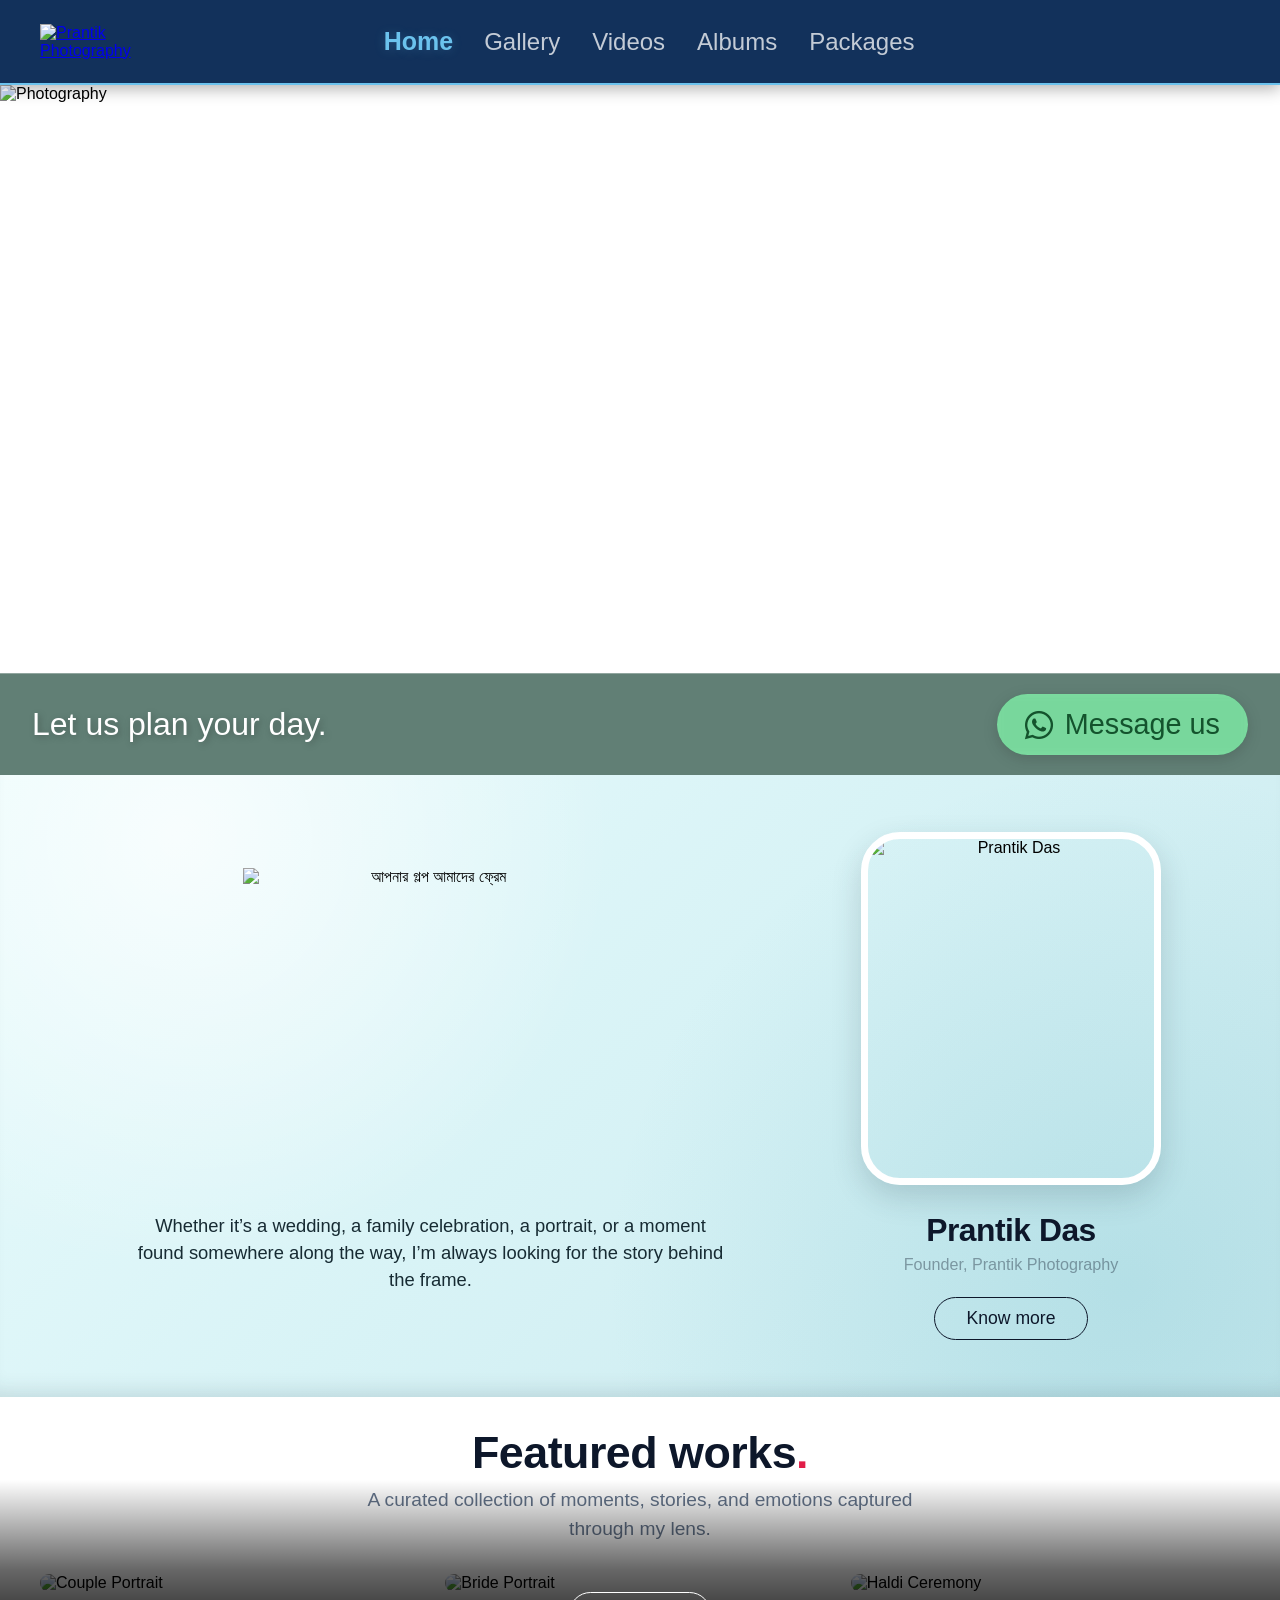
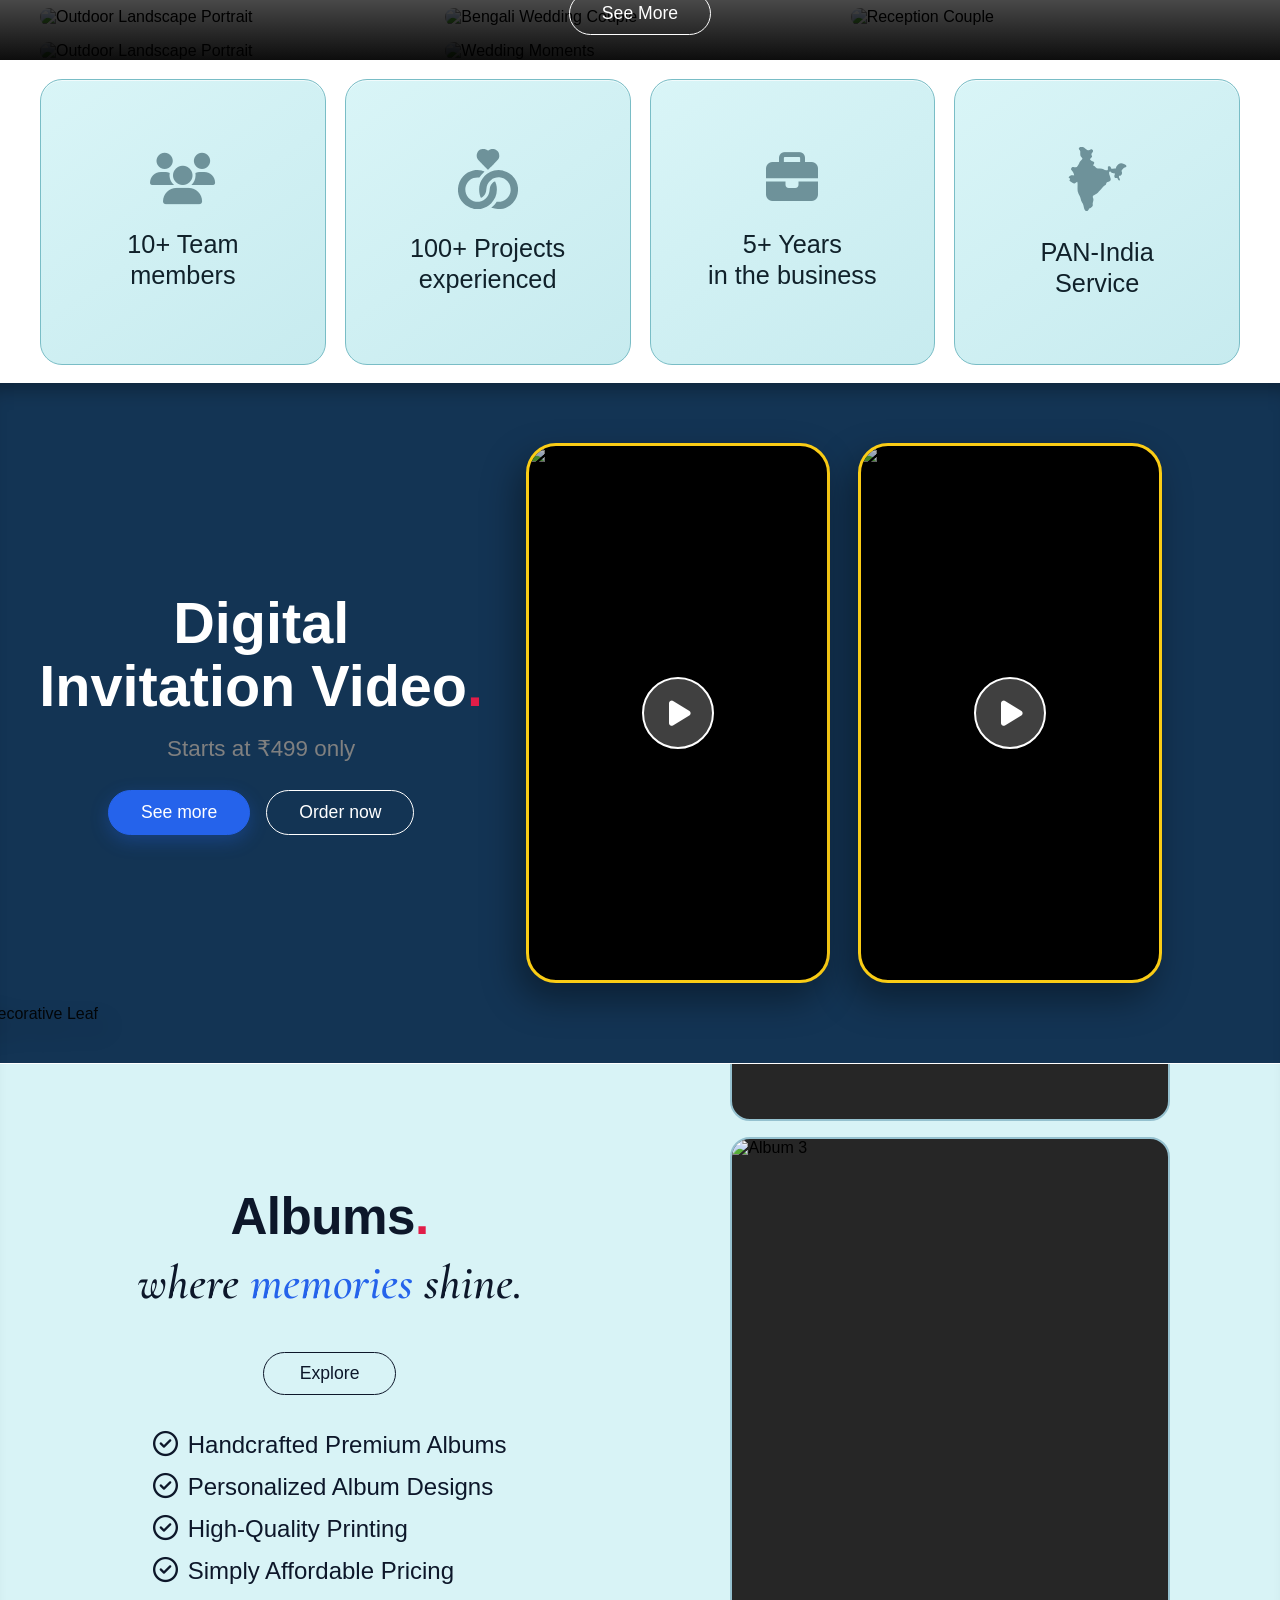
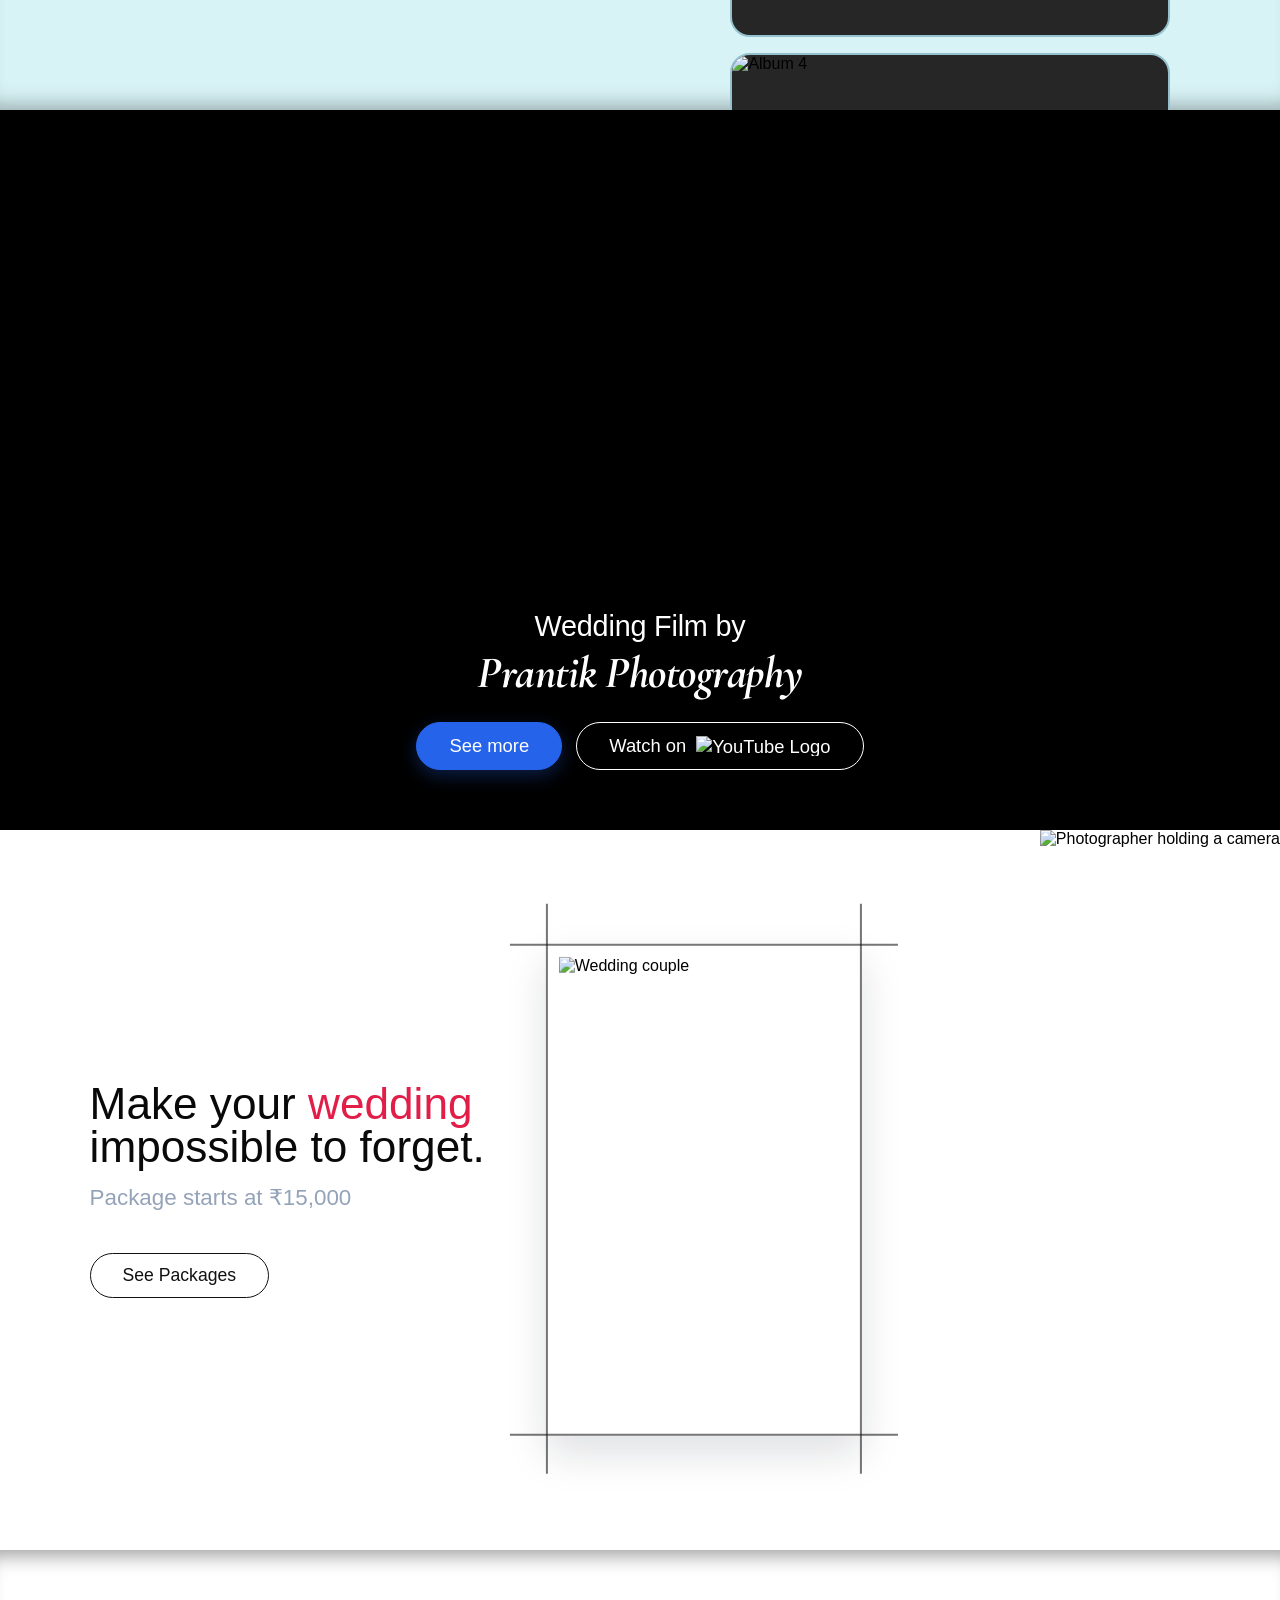
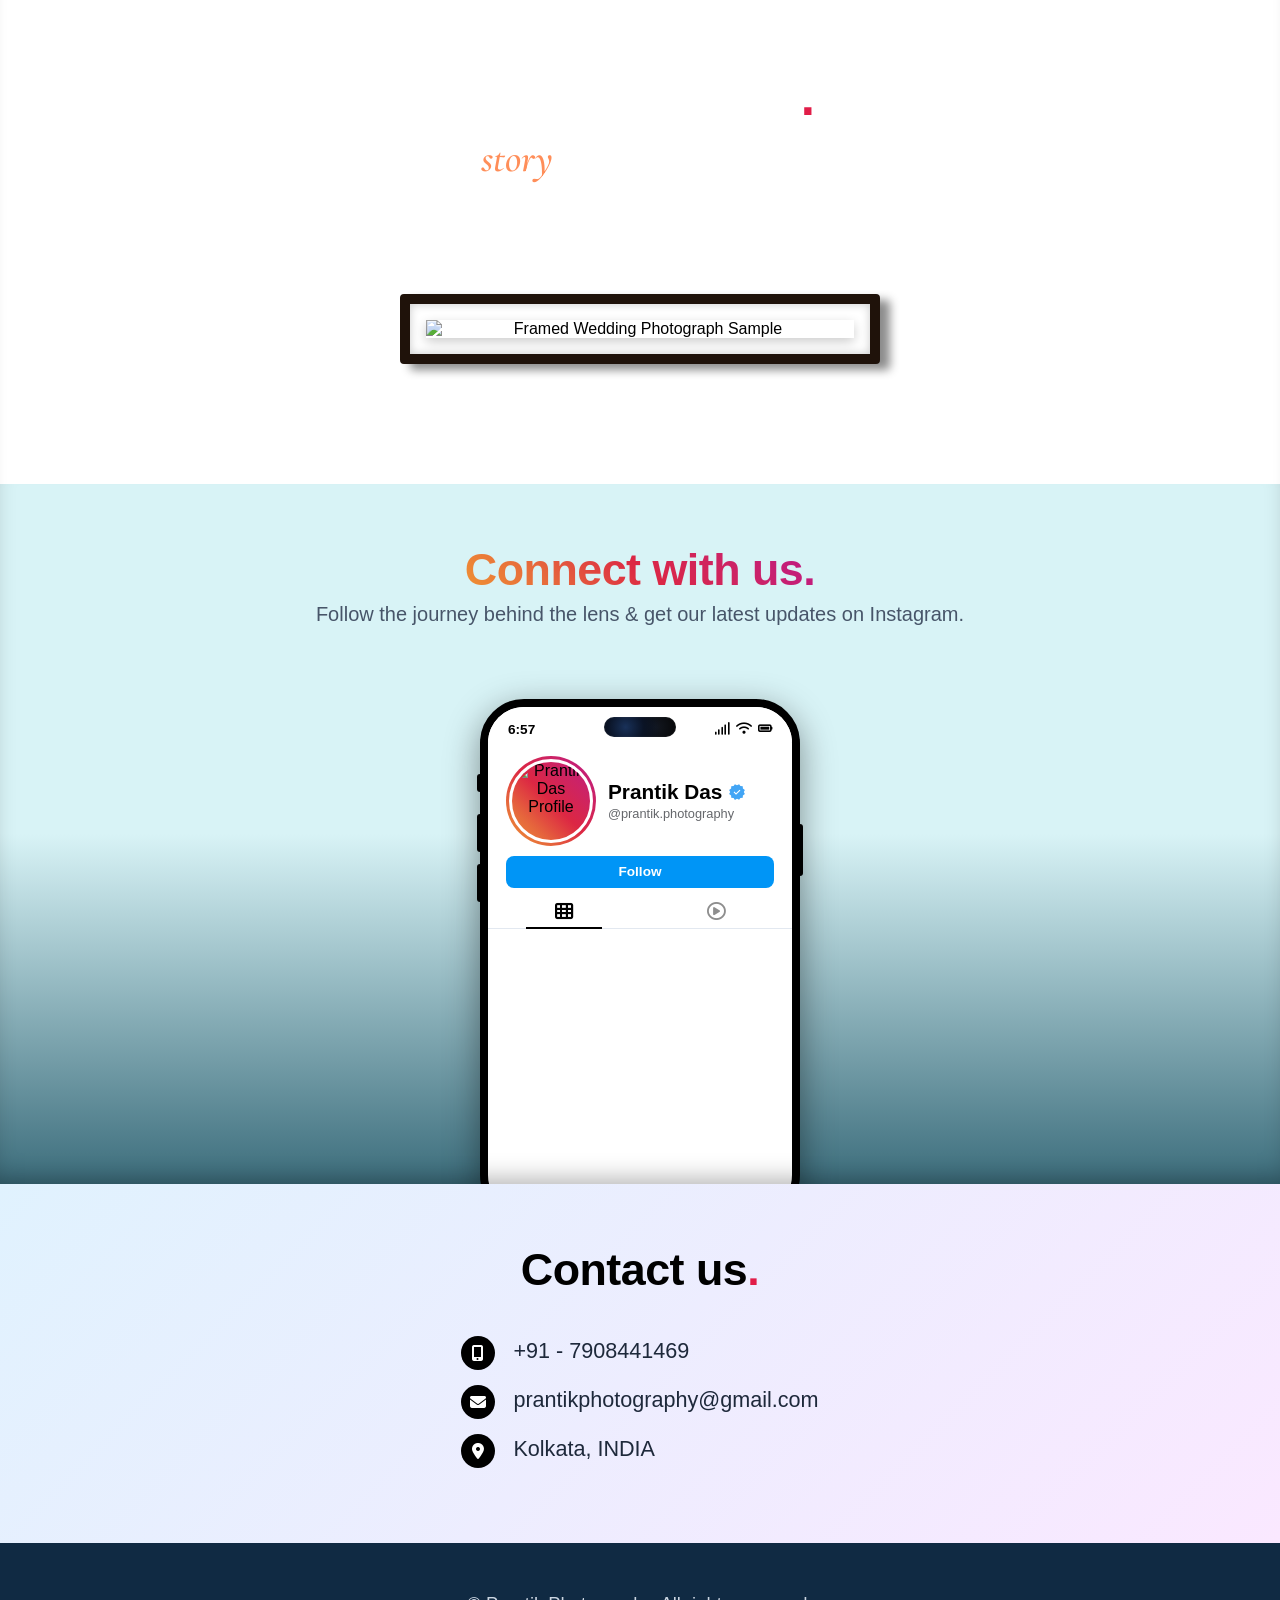
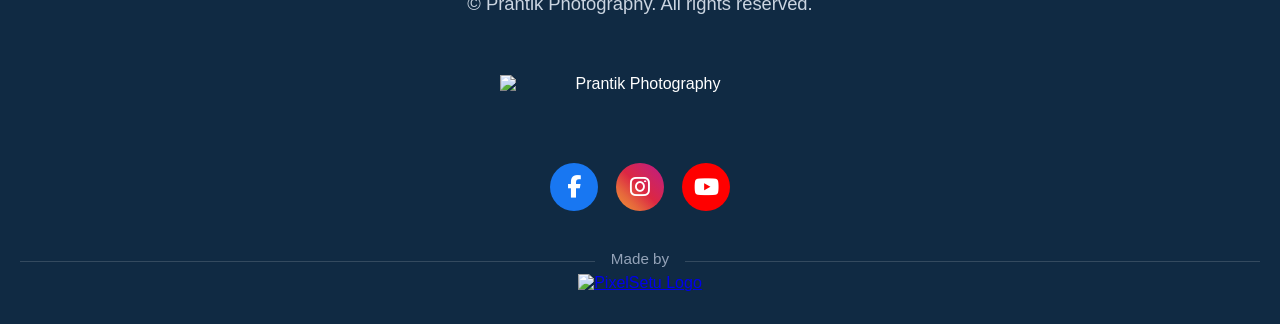
==== commit 84474009: "Add files via upload" ====
--- a/index.html
+++ b/index.html
@@ -371,9 +371,17 @@
     ========================= -->
 
     <section class="camera-hand-section">
-        <h2 class="camera-hand-text"> <br> </h2>
+        <div class="camera-hand-content">
+            <h2 class="camera-hand-title"><span class="camera-title-line">Make your <span>wedding</span></span><br><span class="camera-title-line">impossible to forget.</span></h2>
+            <p class="camera-hand-price">Package starts at ₹15,000</p>
+            <a href="packages.html" class="camera-hand-cta">See Packages</a>
+        </div>
+        <div class="camera-section-wedding-photo">
+            <span class="camera-photo-guides" aria-hidden="true"></span>
+            <img src="https://ik.imagekit.io/d3ycnoiwd/PrantikWebsite/camera-sec-photo.jpg" alt="Wedding couple">
+        </div>
         <div class="camera-hand-img-wrapper">
-            <img src="https://ik.imagekit.io/2u47biiyv/ppimages/camera-hand.jpg" alt="Camera Held in Hands">
+            <img src="https://ik.imagekit.io/d3ycnoiwd/PrantikWebsite/camera-hand.jpg" alt="Photographer holding a camera">
         </div>
     </section>
 
--- a/style.css
+++ b/style.css
@@ -776,7 +776,7 @@
 
 .invitation-price {
     font-size: 1.4rem;
-    color: #94a3b8;
+    color: #808080;
     font-weight: 400;
     margin-bottom: 28px;
 }
@@ -1267,47 +1267,163 @@
 
 .camera-hand-section {
     width: 100%;
-    height: 360px;
+    height: 80vh;
+    min-height: 520px;
+    max-height: 750px;
     background-color: #ffffff;
     display: flex;
     align-items: center;
-    justify-content: space-between;
-    padding: 0 0 0 8%;
+    padding: 48px max(7vw, calc((100vw - 1440px) / 2));
     overflow: hidden;
     position: relative;
 }
 
-.camera-hand-text {
-    font-family: 'Li Mayukh Unicode', 'SF Pro Display', sans-serif;
-    font-size: 3.2rem;
-    line-height: 1.25;
-    font-weight: 500;
-    background: linear-gradient(135deg, #0052d4 0%, #12315b 100%);
-    -webkit-background-clip: text;
-    -webkit-text-fill-color: transparent;
-    background-clip: text;
-    color: transparent;
+.camera-hand-content {
+    position: relative;
+    z-index: 3;
+    width: min(32%, 480px);
+}
+
+.camera-hand-title {
+    margin: 0;
+    color: #090909;
+    font-size: clamp(2.7rem, 3.45vw, 3.45rem);
+    line-height: 0.98;
+    font-weight: 400;
+    letter-spacing: normal;
+}
+
+.camera-hand-title span {
+    color: #e11d48;
+}
+
+.camera-hand-title .camera-title-line {
+    display: inline-block;
+    color: #090909;
     white-space: nowrap;
 }
 
+.camera-hand-title .camera-title-line span {
+    color: #e11d48;
+}
+
+.camera-hand-price {
+    margin: 16px 0 42px;
+    color: #94a3b8;
+    font-size: 1.4rem;
+    font-weight: 400;
+}
+
+.camera-hand-cta {
+    display: inline-flex;
+    align-items: center;
+    justify-content: center;
+    min-width: 0;
+    padding: 11px 32px;
+    border: 1.5px solid #111111;
+    border-radius: 999px;
+    background-color: transparent;
+    color: #111111;
+    font-size: 1.1rem;
+    font-weight: 400;
+    text-decoration: none;
+    box-shadow: none;
+    transition: all 0.3s ease;
+}
+
+.camera-hand-cta:hover {
+    background-color: rgba(17, 17, 17, 0.08);
+    transform: translateY(-2px);
+    box-shadow: none;
+}
+
 .camera-hand-img-wrapper {
-    height: 100%;
+    position: absolute;
+    z-index: 1;
+    top: 0;
+    right: 0;
+    bottom: 0;
+    width: auto;
     display: flex;
     align-items: center;
     justify-content: flex-end;
-    padding-left: 20px;
-    padding-top: 0;
-    padding-bottom: 0;
-    padding-right: 0;
-    margin: 0;
+    padding: 0;
+    border: 0;
+    box-shadow: none;
 }
 
 .camera-hand-img-wrapper img {
     height: 100%;
     width: auto;
+    max-width: none;
+    display: block;
+}
+
+.camera-section-wedding-photo {
+    position: absolute;
+    z-index: 2;
+    top: 50%;
+    left: 55%;
+    width: clamp(238px, 24.7vw, 390px);
+    height: min(68.4%, 560px);
+    padding: clamp(8px, 1vw, 16px);
+    border: 0;
+    background: rgba(255, 255, 255, 0.86);
+    box-shadow: 0 18px 38px rgba(15, 23, 42, 0.13);
+    transform: translate(-50%, -50%);
+}
+
+.camera-section-wedding-photo::before,
+.camera-section-wedding-photo::after,
+.camera-photo-guides::before,
+.camera-photo-guides::after {
+    position: absolute;
+    z-index: 2;
+    display: block;
+    content: "";
+    pointer-events: none;
+}
+
+.camera-section-wedding-photo::before {
+    top: -40px;
+    bottom: -38px;
+    left: 0;
+    width: 2px;
+    background: rgba(20, 20, 20, 0.58);
+}
+
+.camera-section-wedding-photo::after {
+    top: -40px;
+    right: 0;
+    bottom: -38px;
+    width: 2px;
+    background: rgba(20, 20, 20, 0.58);
+}
+
+.camera-photo-guides::before,
+.camera-photo-guides::after {
+    right: -36px;
+    left: -36px;
+    height: 2px;
+    background: rgba(20, 20, 20, 0.58);
+}
+
+.camera-photo-guides::before {
+    top: 0;
+}
+
+.camera-photo-guides::after {
+    bottom: 0;
+}
+
+.camera-section-wedding-photo img {
+    position: relative;
+    z-index: 1;
+    display: block;
+    width: 100%;
+    height: 100%;
     object-fit: cover;
-    object-position: right center;
-    display: block;
+    object-position: center;
 }
 
 
@@ -2231,44 +2347,71 @@
     }
 
     .camera-hand-section {
-        height: 200px;
-        padding: 0 0 0 16px;
+        height: auto;
+        min-height: 0;
+        padding: 48px 24px;
         position: relative;
         display: flex;
+        flex-direction: column;
         align-items: center;
-        justify-content: space-between;
-    }
-
-    .camera-hand-text {
-        font-size: 2rem;
-        line-height: 1.1;
-        padding-top: 8px;
-        padding-bottom: 15px;
-        padding-left: 24px;
+        justify-content: center;
+        gap: 30px;
+    }
+
+    .camera-hand-content {
+        width: 100%;
+        justify-self: auto;
+        text-align: center;
+        z-index: 3;
+    }
+
+    .camera-hand-title {
+        font-size: clamp(2.3rem, 10.35vw, 2.99rem);
+        line-height: 1.02;
+    }
+
+    .camera-hand-price {
+        margin: 12px 0 28px;
+        font-size: 1.4rem;
+    }
+
+    .camera-hand-cta {
+        min-width: 160px;
+        padding: 12px 24px;
+        font-size: 1.05rem;
+    }
+
+    .camera-hand-img-wrapper {
+        position: relative;
+        z-index: 1;
+        right: auto;
+        top: auto;
+        bottom: auto;
+        width: min(100%, 323px);
+        height: auto;
+        padding: 14px;
+        display: flex;
+        justify-content: center;
+    }
+
+    .camera-section-wedding-photo {
+        position: relative;
         z-index: 2;
-        text-align: center;
-        white-space: nowrap;
-    }
-
-    .camera-hand-img-wrapper {
-        position: absolute;
-        right: 0;
-        top: 0;
-        bottom: 0;
-        height: 100%;
-        width: 55%;
-        padding: 0;
-        margin: 0;
-        display: flex;
-        justify-content: flex-end;
+        top: auto;
+        left: auto;
+        width: min(100%, 340px);
+        height: auto;
+        aspect-ratio: 4 / 5;
+        padding: 14px;
+        transform: none;
     }
 
     .camera-hand-img-wrapper img {
-        height: 100%;
-        width: auto;
-        max-width: none;
-        object-fit: contain;
-        object-position: right center;
+        height: auto;
+        width: 100%;
+        max-width: 100%;
+        object-fit: cover;
+        object-position: center;
         display: block;
     }
 
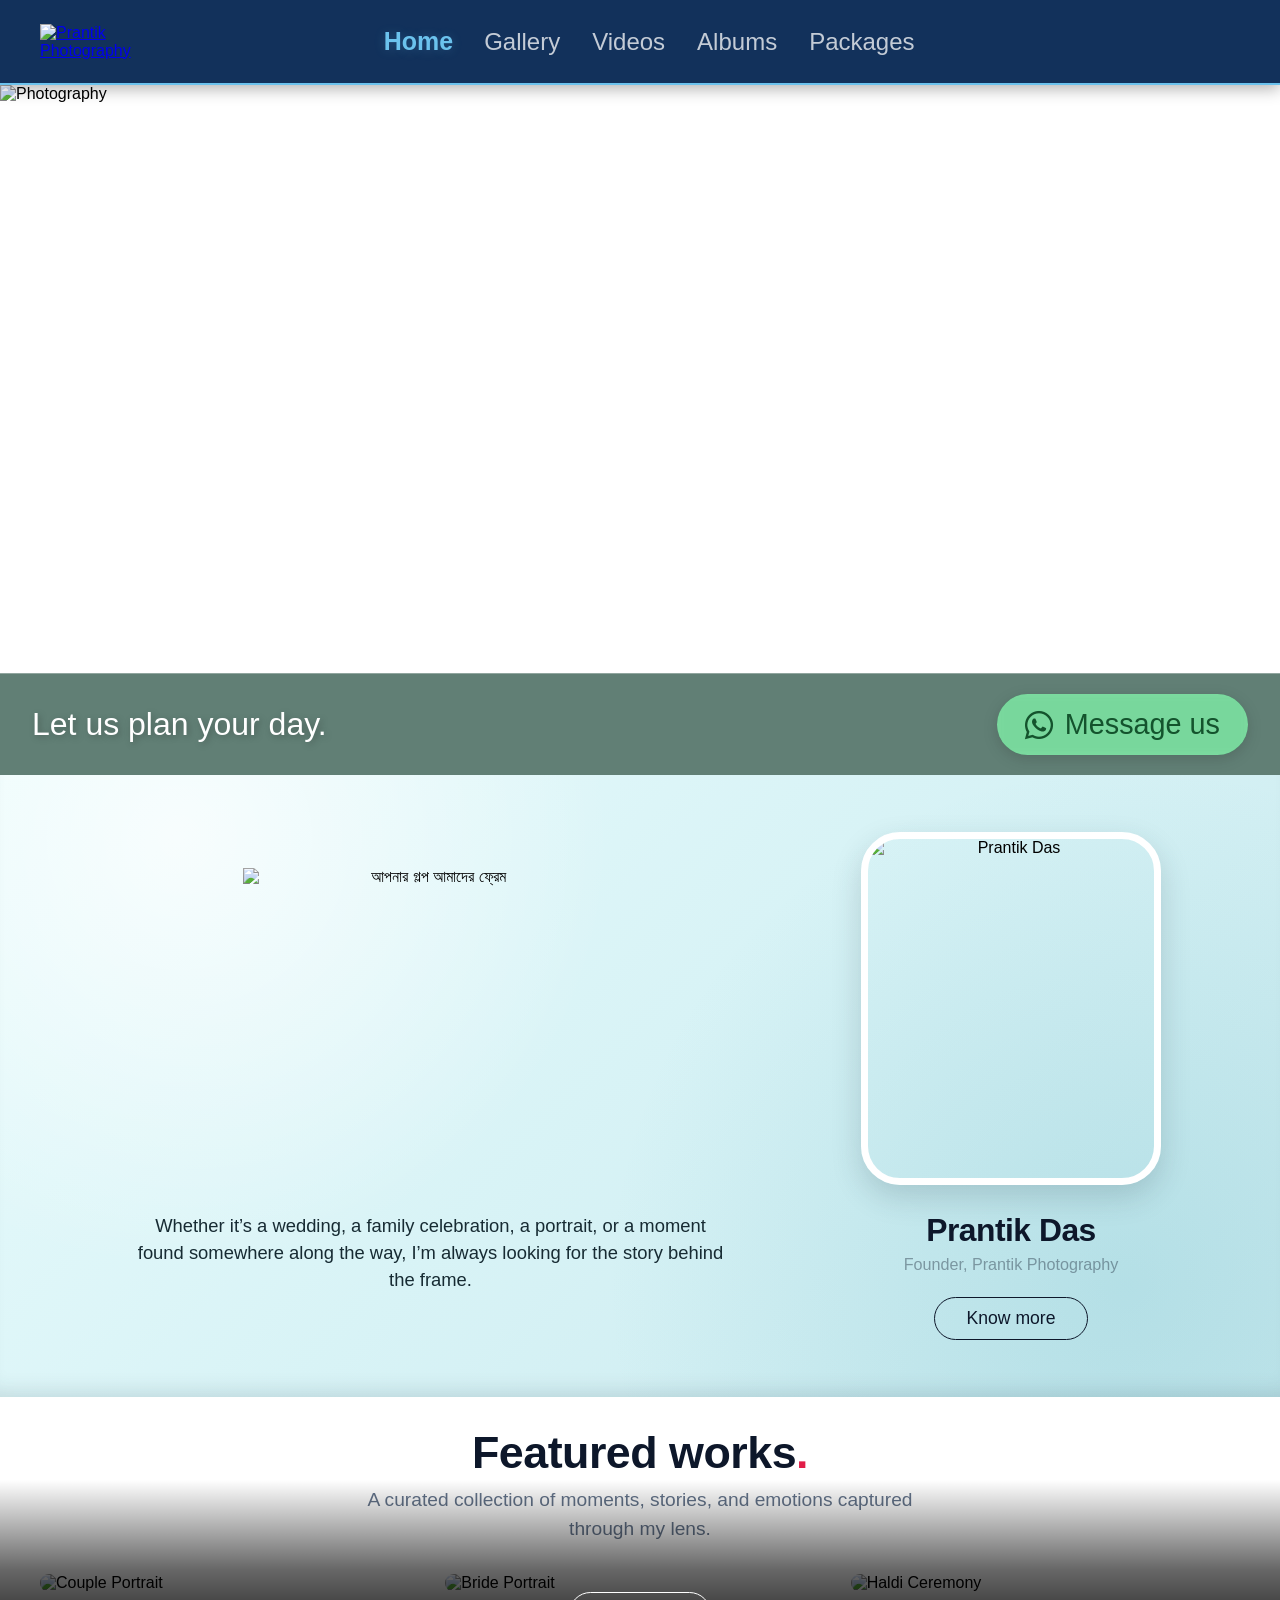
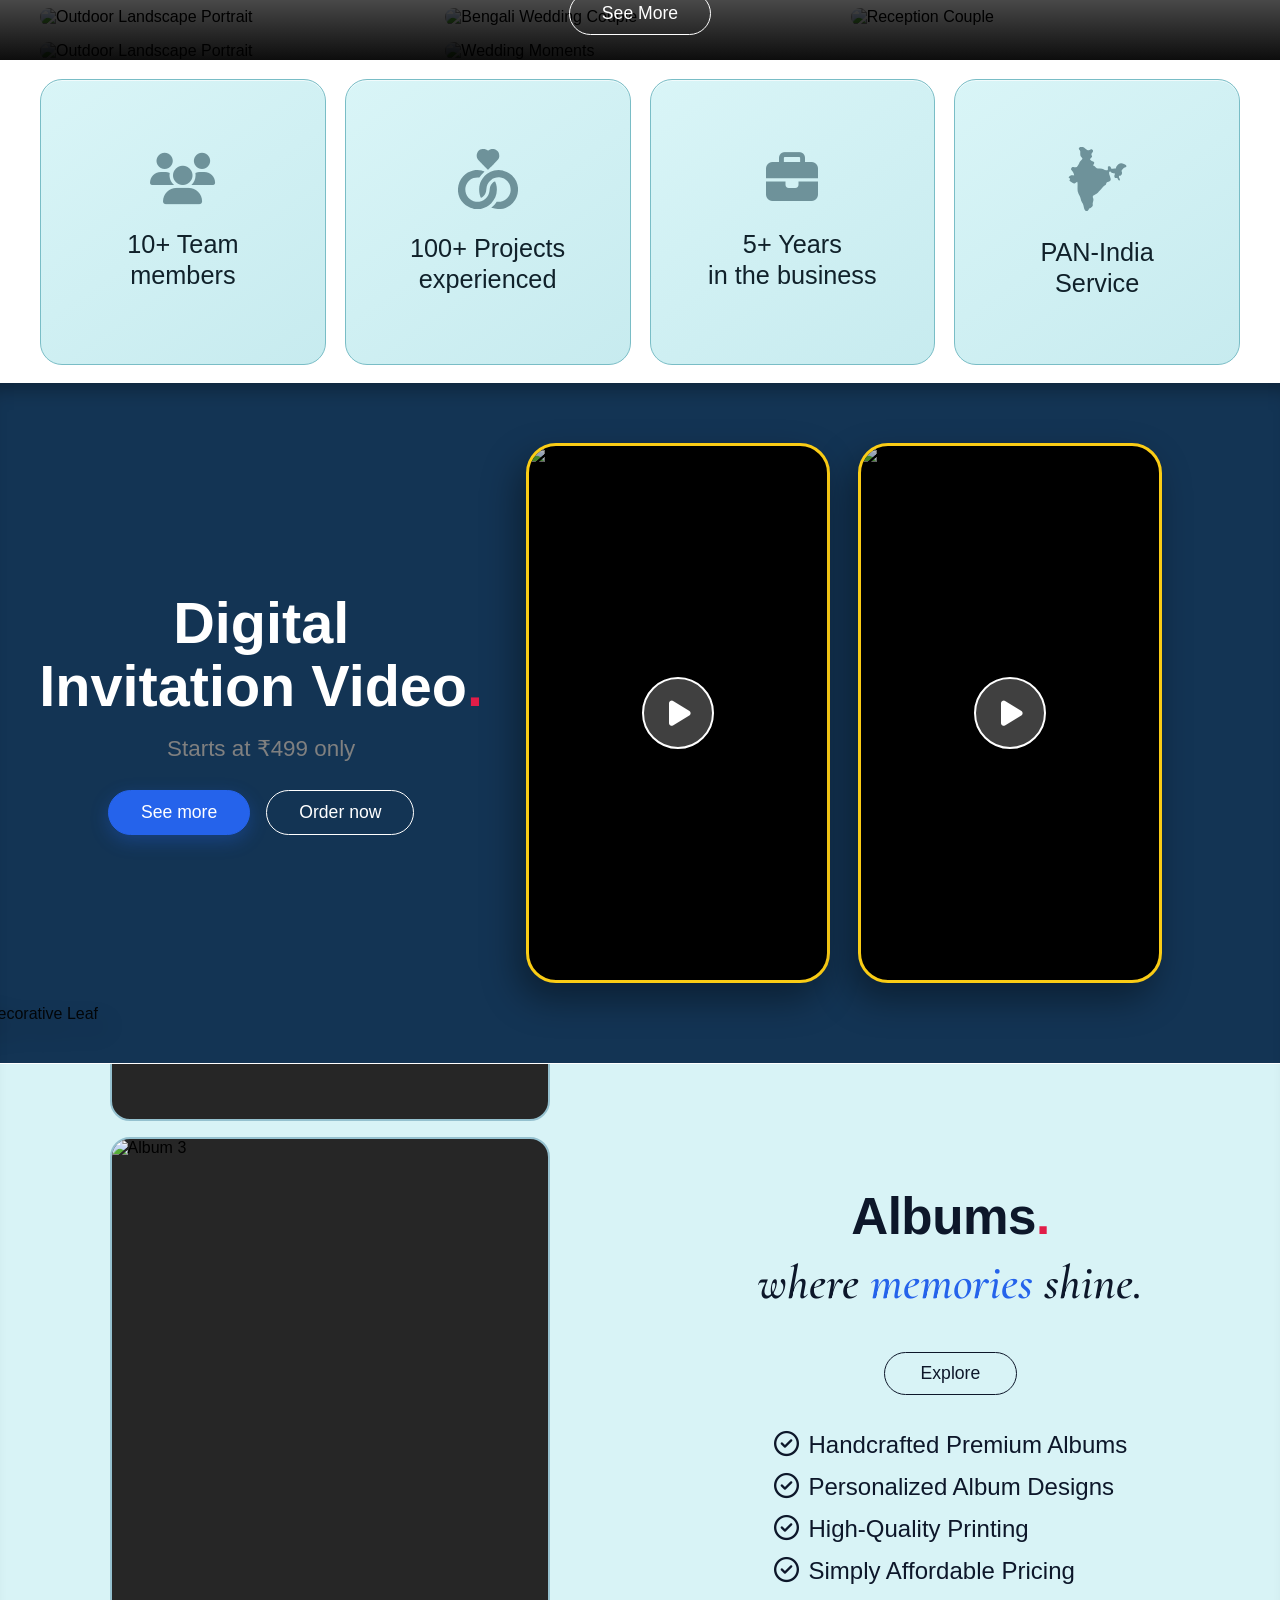
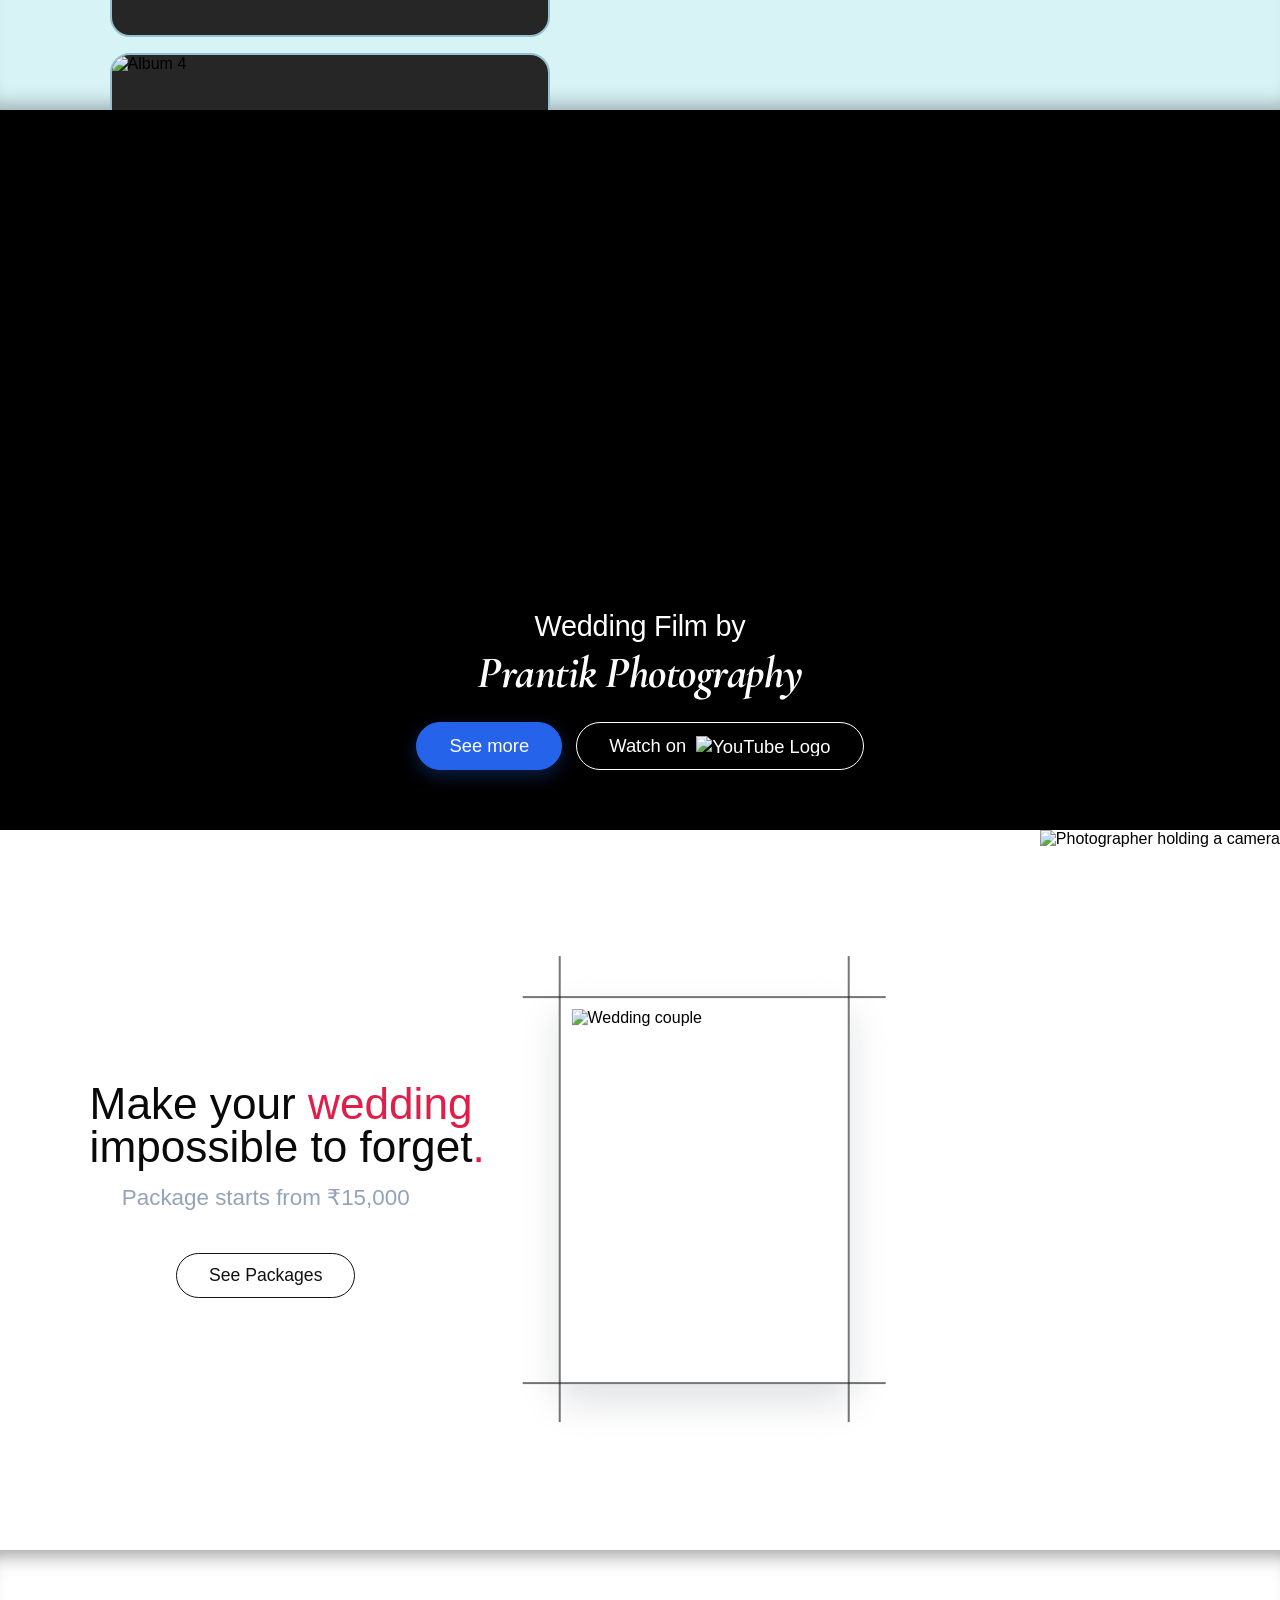
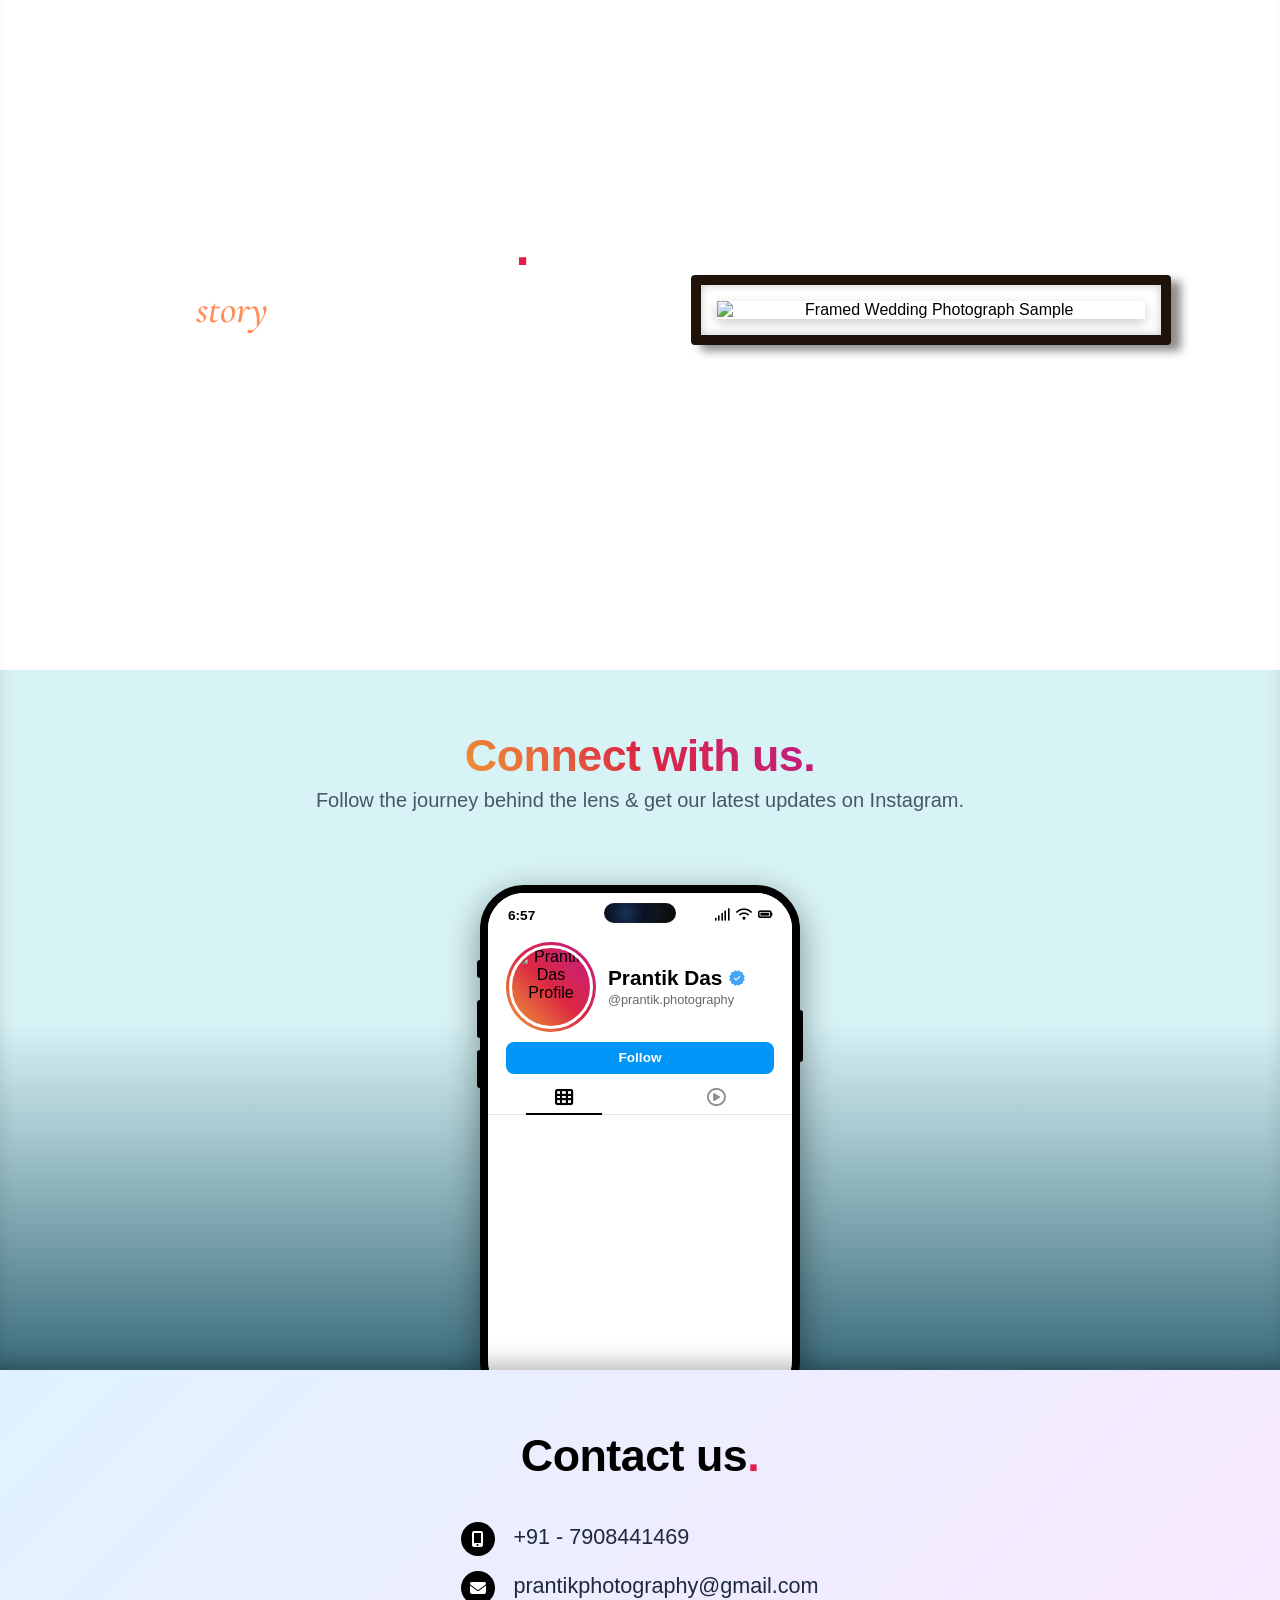
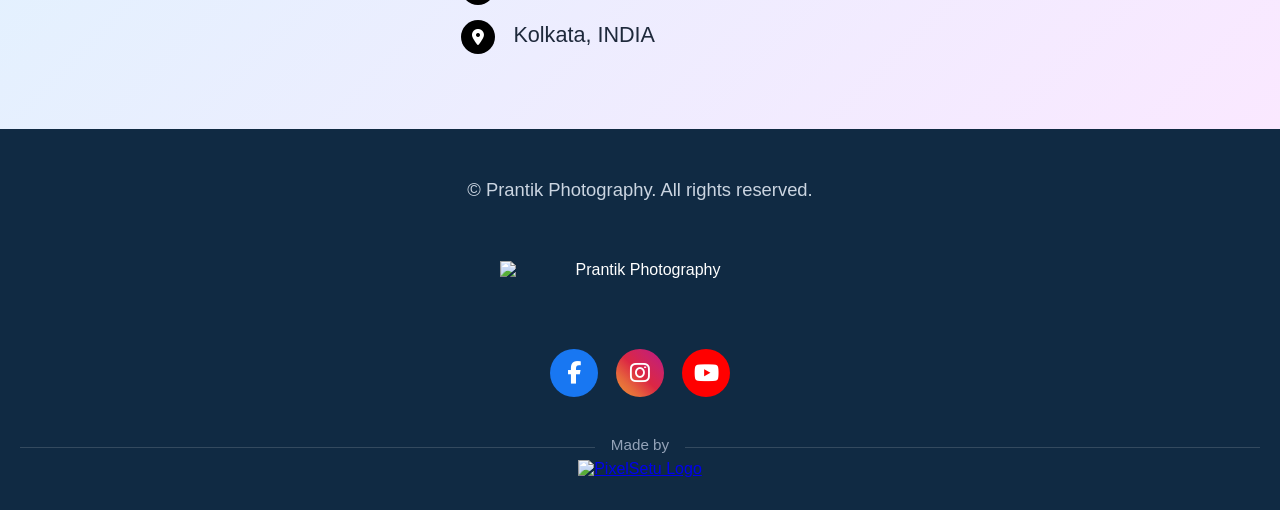
==== commit 8dcea7ed: "Add files via upload" ====
--- a/index.html
+++ b/index.html
@@ -268,7 +268,7 @@
 
                 <!-- Right Video Player Card (Flush Right) -->
                 <div class="invitation-video-wrapper" id="invitationVideoCard" onclick="toggleInvitationVideo(this)">
-                    <img src="https://ik.imagekit.io/2u47biiyv/ppimages/invitation-thumb.png" alt="Digital Invitation Sample" class="invitation-thumbnail"
+                    <img src="https://ik.imagekit.io/d3ycnoiwd/PrantikWebsite/invitation-thumb2.jpg" alt="Digital Invitation Sample" class="invitation-thumbnail"
                         id="invitationThumb">
                     <video class="invitation-video" id="invitationVideo" src="images/invitation.mp4" controls
                         preload="metadata"></video>
@@ -346,7 +346,7 @@
 
     <section class="wedding-film-section" id="wedding-film">
         <video class="wedding-film-bg-video" autoplay muted loop playsinline poster="https://ik.imagekit.io/2u47biiyv/ppimages/wedding-film-poster.jpg">
-            <source src="images/wedding-film.mp4" type="video/mp4">
+            <source src="https://ik.imagekit.io/d3ycnoiwd/PrantikWebsite/film-home.mp4" type="video/mp4">
             Your browser does not support the video tag.
         </video>
 
@@ -372,8 +372,8 @@
 
     <section class="camera-hand-section">
         <div class="camera-hand-content">
-            <h2 class="camera-hand-title"><span class="camera-title-line">Make your <span>wedding</span></span><br><span class="camera-title-line">impossible to forget.</span></h2>
-            <p class="camera-hand-price">Package starts at ₹15,000</p>
+            <h2 class="camera-hand-title"><span class="camera-title-line">Make your <span>wedding</span></span><br><span class="camera-title-line">impossible to forget<span class="camera-title-period">.</span></span></h2>
+            <p class="camera-hand-price">Package starts from ₹15,000</p>
             <a href="packages.html" class="camera-hand-cta">See Packages</a>
         </div>
         <div class="camera-section-wedding-photo">
@@ -381,7 +381,10 @@
             <img src="https://ik.imagekit.io/d3ycnoiwd/PrantikWebsite/camera-sec-photo.jpg" alt="Wedding couple">
         </div>
         <div class="camera-hand-img-wrapper">
-            <img src="https://ik.imagekit.io/d3ycnoiwd/PrantikWebsite/camera-hand.jpg" alt="Photographer holding a camera">
+            <picture>
+                <source media="(max-width: 600px)" srcset="https://ik.imagekit.io/d3ycnoiwd/PrantikWebsite/camera-hand-mobile.jpg?v=2">
+                <img src="https://ik.imagekit.io/d3ycnoiwd/PrantikWebsite/camera-hand.jpg" alt="Photographer holding a camera">
+            </picture>
         </div>
     </section>
 
@@ -391,11 +394,13 @@
     ========================= -->
 
     <section class="photo-frames-section">
-        <h2 class="frames-title">Photo Frames<span>.</span></h2>
-        <p class="frames-subtitle">Your <span>story</span> deserves to be framed.</p>
-
-        <a href="https://wa.me/7908441469" class="frames-order-btn" target="_blank" rel="noopener noreferrer">Order
-            now</a>
+        <div class="photo-frames-content">
+            <h2 class="frames-title">Photo Frames<span>.</span></h2>
+            <p class="frames-subtitle">Your <span>story</span> deserves to be framed.</p>
+
+            <a href="https://wa.me/7908441469" class="frames-order-btn" target="_blank" rel="noopener noreferrer">Order
+                now</a>
+        </div>
 
         <div class="framed-photo-container">
             <img src="https://ik.imagekit.io/2u47biiyv/ppimages/photo-frame-sample.jpg" alt="Framed Wedding Photograph Sample">
--- a/style.css
+++ b/style.css
@@ -862,12 +862,19 @@
     object-fit: cover;
     display: block;
     filter: brightness(0.75);
-    transition: transform 0.4s ease, filter 0.4s ease;
+    transition: transform 0.4s ease, filter 0.4s ease, opacity 0.4s ease;
 }
 
 .invitation-video-wrapper:hover .invitation-thumbnail {
     transform: scale(1.02);
     filter: brightness(0.85);
+}
+
+@media (min-width: 768px) {
+    .invitation-video-wrapper:hover .invitation-thumbnail {
+        filter: brightness(1);
+        opacity: 1;
+    }
 }
 
 .invitation-video {
@@ -1101,7 +1108,7 @@
     }
 
     .albums-header {
-        grid-column: 1;
+        grid-column: 2;
         grid-row: 1;
         max-width: none;
         margin: 0;
@@ -1112,7 +1119,7 @@
     }
 
     .albums-features {
-        grid-column: 1;
+        grid-column: 2;
         grid-row: 2;
         margin: 0;
         align-self: start;
@@ -1128,7 +1135,7 @@
     }
 
     .albums-carousel-container {
-        grid-column: 2;
+        grid-column: 1;
         grid-row: 1 / span 2;
         width: 100%;
         height: 646px;
@@ -1352,6 +1359,12 @@
     box-shadow: none;
 }
 
+.camera-hand-img-wrapper picture {
+    display: block;
+    width: auto;
+    height: 100%;
+}
+
 .camera-hand-img-wrapper img {
     height: 100%;
     width: auto;
@@ -1364,8 +1377,10 @@
     z-index: 2;
     top: 50%;
     left: 55%;
-    width: clamp(238px, 24.7vw, 390px);
-    height: min(68.4%, 560px);
+    width: clamp(219px, 22.7vw, 359px);
+    height: clamp(292px, 30.3vw, 478px);
+    box-sizing: border-box;
+    aspect-ratio: 3 / 4;
     padding: clamp(8px, 1vw, 16px);
     border: 0;
     background: rgba(255, 255, 255, 0.86);
@@ -1512,10 +1527,35 @@
 }
 
 @media (min-width: 768px) {
+    .camera-hand-content {
+        text-align: center;
+    }
+
     .photo-frames-section {
-        padding-top: 120px;
-        padding-bottom: 120px;
+        height: 80vh;
+        min-height: 520px;
+        max-height: 750px;
+        box-sizing: border-box;
+        display: grid;
+        grid-template-columns: minmax(280px, 1fr) minmax(320px, 1fr);
+        align-items: center;
+        column-gap: clamp(48px, 8vw, 140px);
+        padding: 48px max(7vw, calc((100vw - 1440px) / 2));
         background-position: center top;
+    }
+
+    .photo-frames-content {
+        text-align: center;
+        justify-self: end;
+    }
+
+    .photo-frames-content .frames-order-btn {
+        margin-bottom: 0;
+    }
+
+    .photo-frames-section .framed-photo-container {
+        justify-self: start;
+        margin: 0;
     }
 }
 
@@ -2347,15 +2387,20 @@
     }
 
     .camera-hand-section {
-        height: auto;
-        min-height: 0;
+        height: 700px;
+        min-height: 700px;
         padding: 48px 24px;
         position: relative;
         display: flex;
         flex-direction: column;
         align-items: center;
-        justify-content: center;
-        gap: 30px;
+        justify-content: flex-start;
+        gap: 24px;
+        isolation: isolate;
+    }
+
+    .camera-hand-section::before {
+        display: none;
     }
 
     .camera-hand-content {
@@ -2366,7 +2411,7 @@
     }
 
     .camera-hand-title {
-        font-size: clamp(2.3rem, 10.35vw, 2.99rem);
+        font-size: clamp(2.07rem, 9.315vw, 2.691rem);
         line-height: 1.02;
     }
 
@@ -2382,16 +2427,24 @@
     }
 
     .camera-hand-img-wrapper {
-        position: relative;
-        z-index: 1;
-        right: auto;
-        top: auto;
+        position: absolute;
+        z-index: 0;
+        top: 68%;
+        right: 0;
         bottom: auto;
-        width: min(100%, 323px);
+        left: auto;
+        display: block;
+        width: 110%;
         height: auto;
-        padding: 14px;
-        display: flex;
-        justify-content: center;
+        padding: 0;
+        pointer-events: none;
+        transform: translateY(-50%);
+    }
+
+    .camera-hand-img-wrapper picture {
+        display: block;
+        width: 100%;
+        height: auto;
     }
 
     .camera-section-wedding-photo {
@@ -2399,25 +2452,51 @@
         z-index: 2;
         top: auto;
         left: auto;
-        width: min(100%, 340px);
-        height: auto;
-        aspect-ratio: 4 / 5;
+        align-self: flex-start;
+        width: min(100%, 232px);
+        height: 272px;
+        margin-left: calc(-40px - 5vw);
+        margin-top: 67px;
+        aspect-ratio: 3 / 4;
         padding: 14px;
         transform: none;
+    }
+
+    .camera-section-wedding-photo::before {
+        top: -20px;
+        bottom: -18px;
+    }
+
+    .camera-section-wedding-photo::after {
+        top: -20px;
+        bottom: -18px;
+    }
+
+    .camera-photo-guides::before,
+    .camera-photo-guides::after {
+        right: -16px;
+        left: -16px;
+    }
+
+    .camera-section-wedding-photo img {
+        object-position: center 25%;
     }
 
     .camera-hand-img-wrapper img {
         height: auto;
         width: 100%;
         max-width: 100%;
-        object-fit: cover;
-        object-position: center;
+        object-fit: contain;
+        object-position: right bottom;
+        opacity: 1;
         display: block;
     }
 
     .photo-frames-section {
         padding: 50px 16px 50px 16px;
-        height: 90vh;
+        height: 700px;
+        min-height: 700px;
+        box-sizing: border-box;
         background: url('https://ik.imagekit.io/2u47biiyv/ppimages/frame-bg-mobile.jpg') no-repeat center center / cover;
         box-shadow:
             inset 0 20px 20px -15px rgba(0, 0, 0, 0.4),
@@ -2440,7 +2519,7 @@
     }
 
     .framed-photo-container {
-        max-width: 320px;
+        max-width: 272px;
         border-width: 8px;
         padding: 17px;
     }
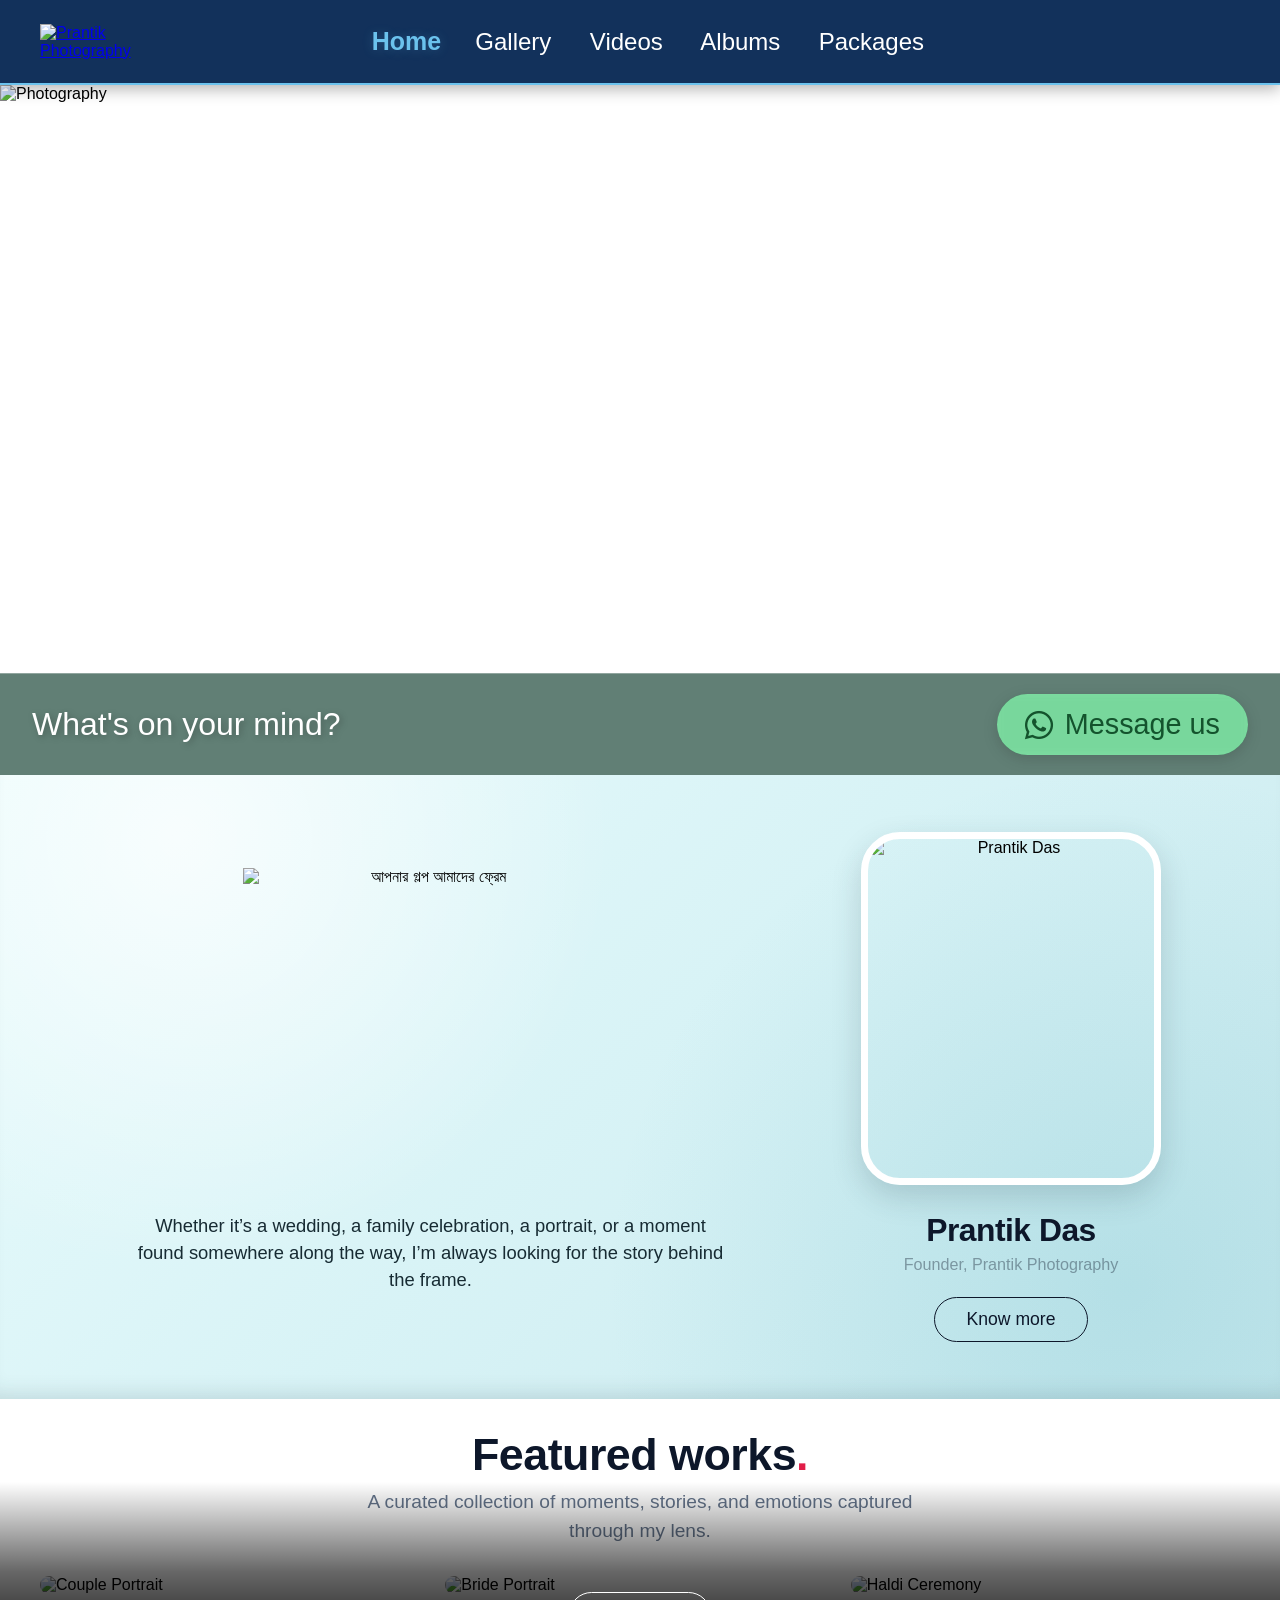
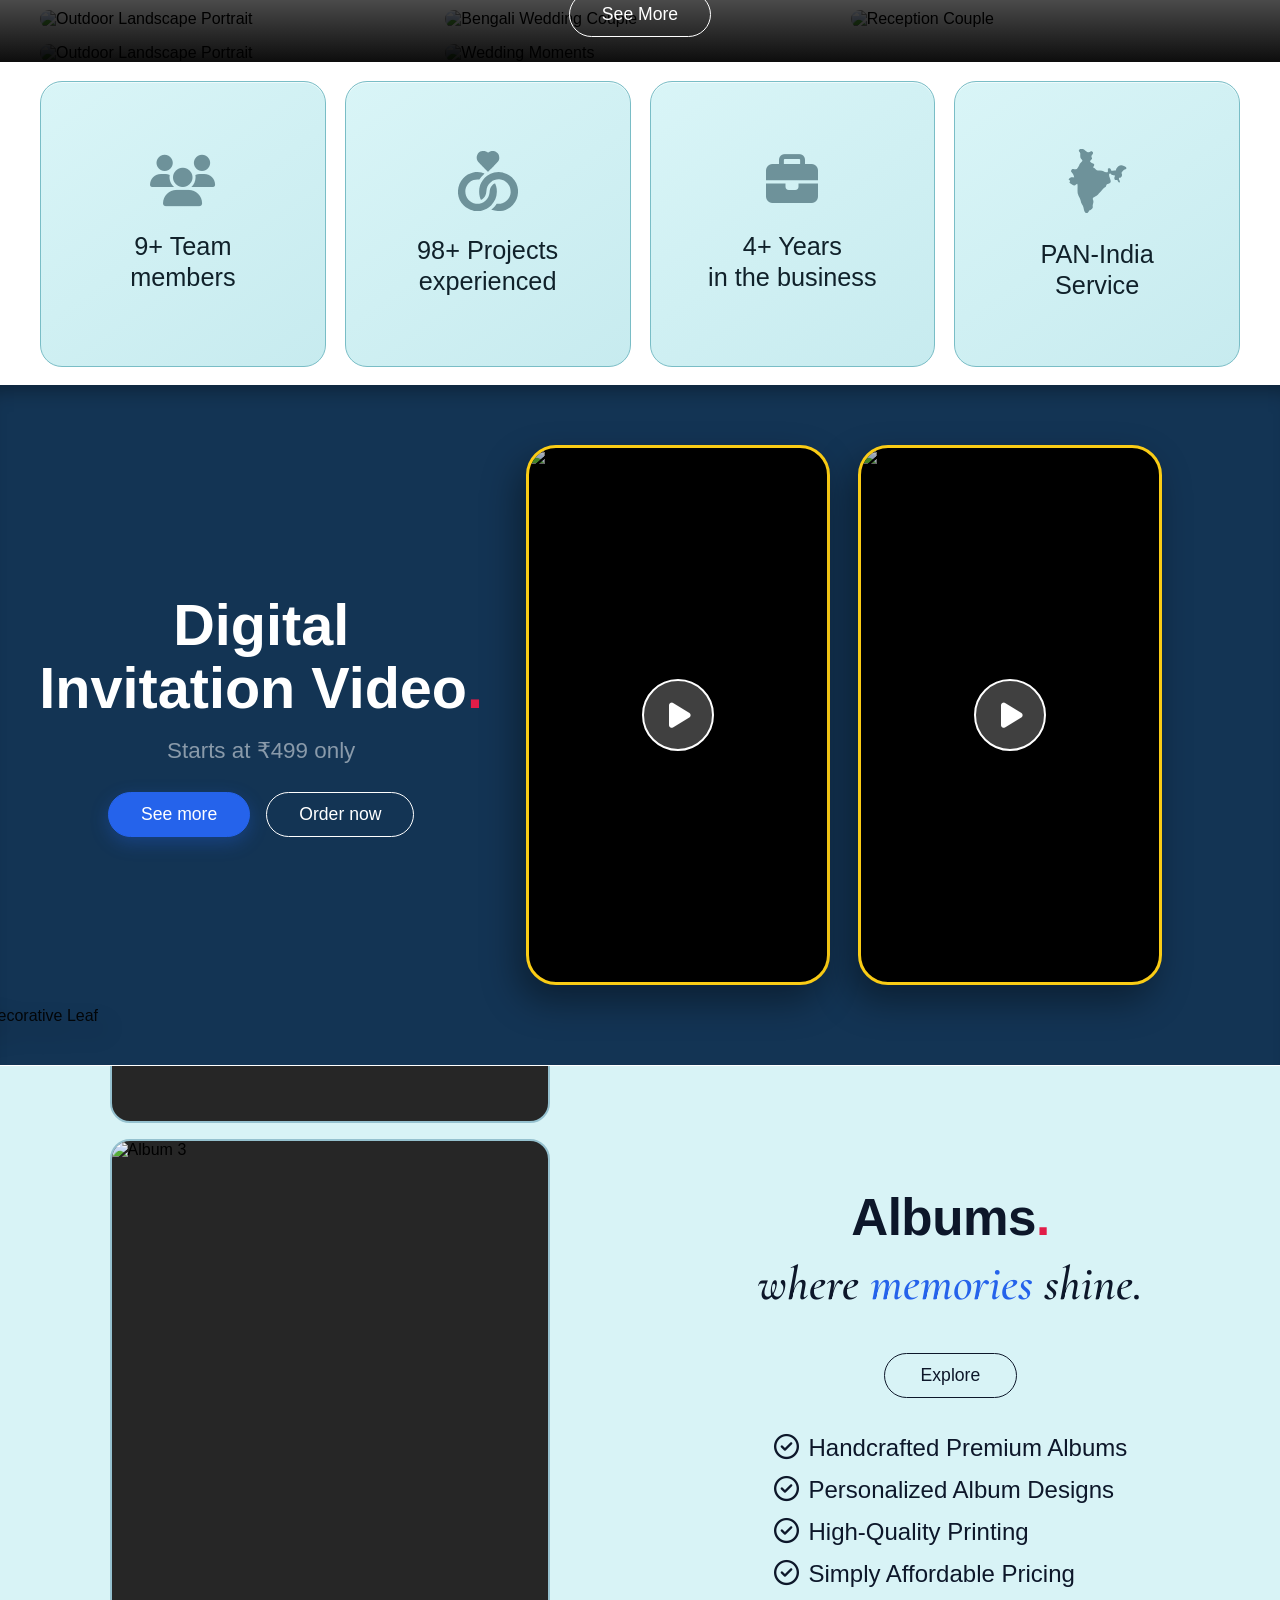
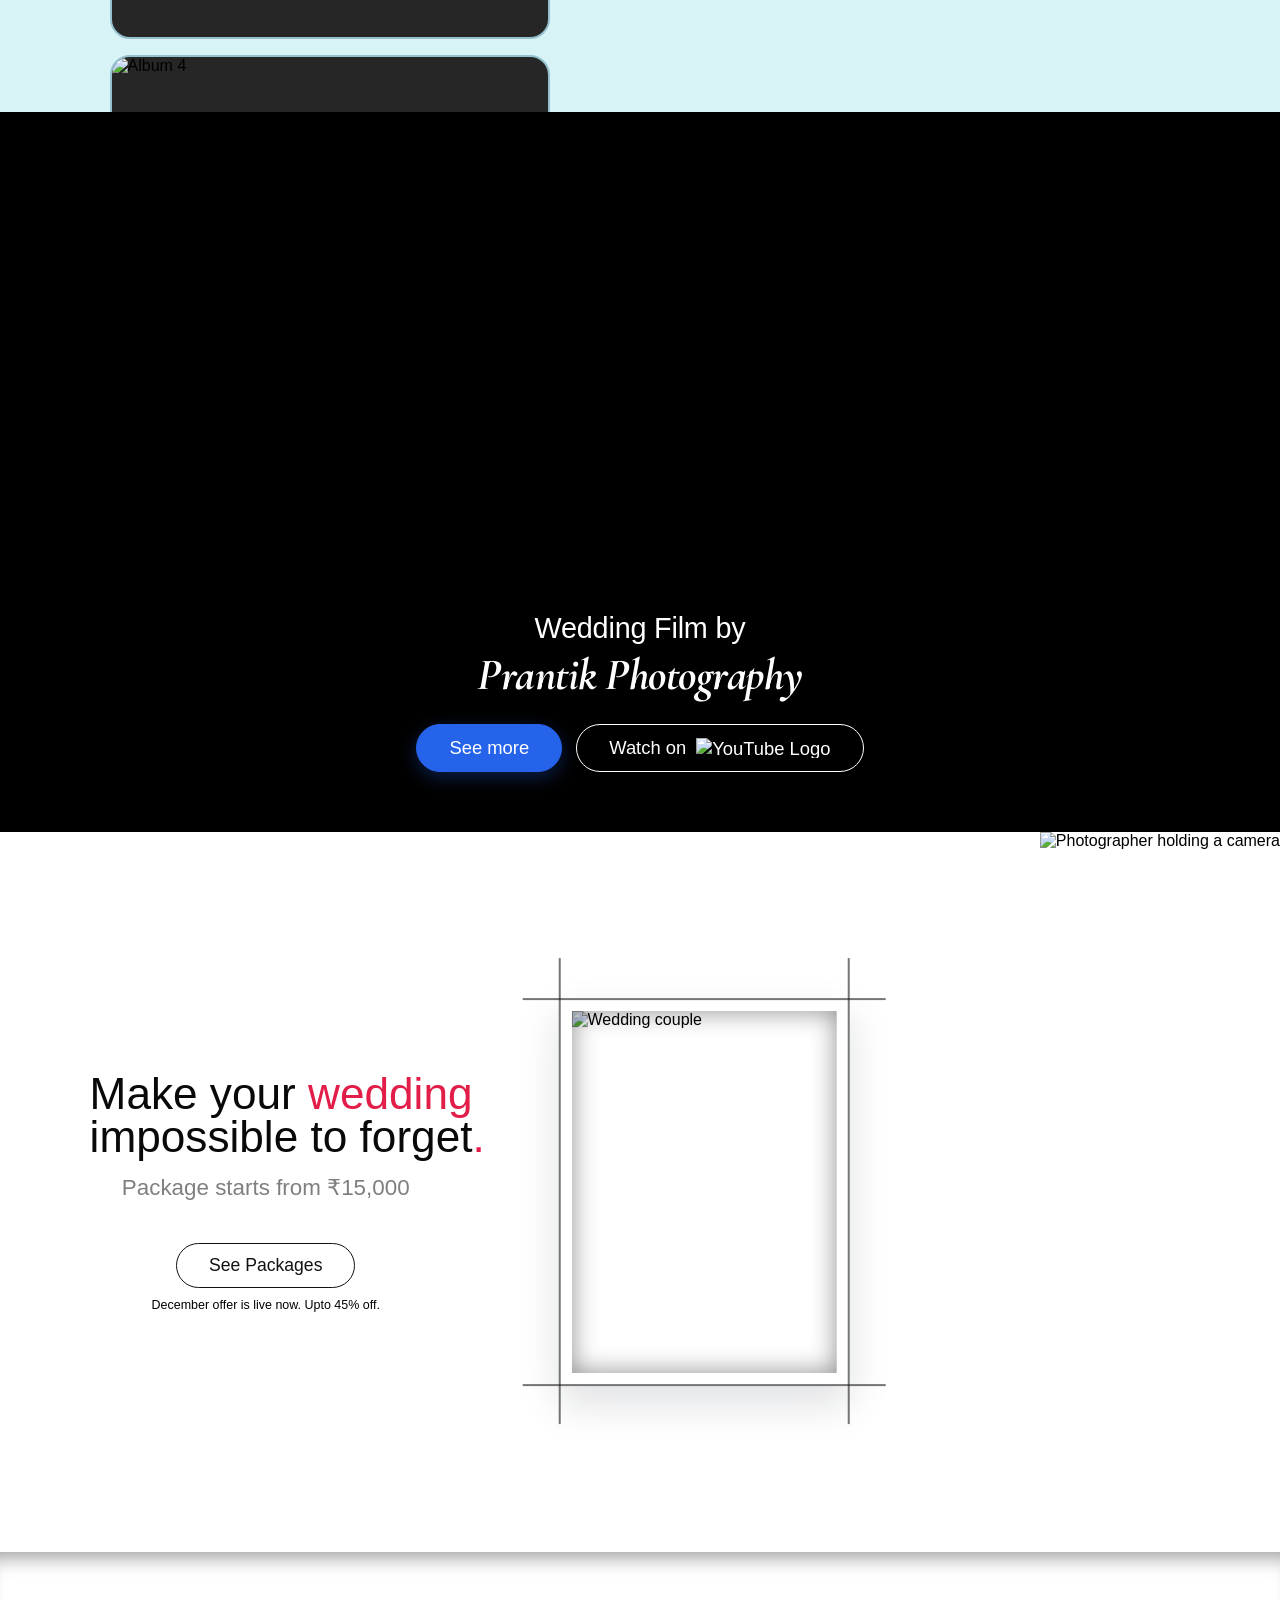
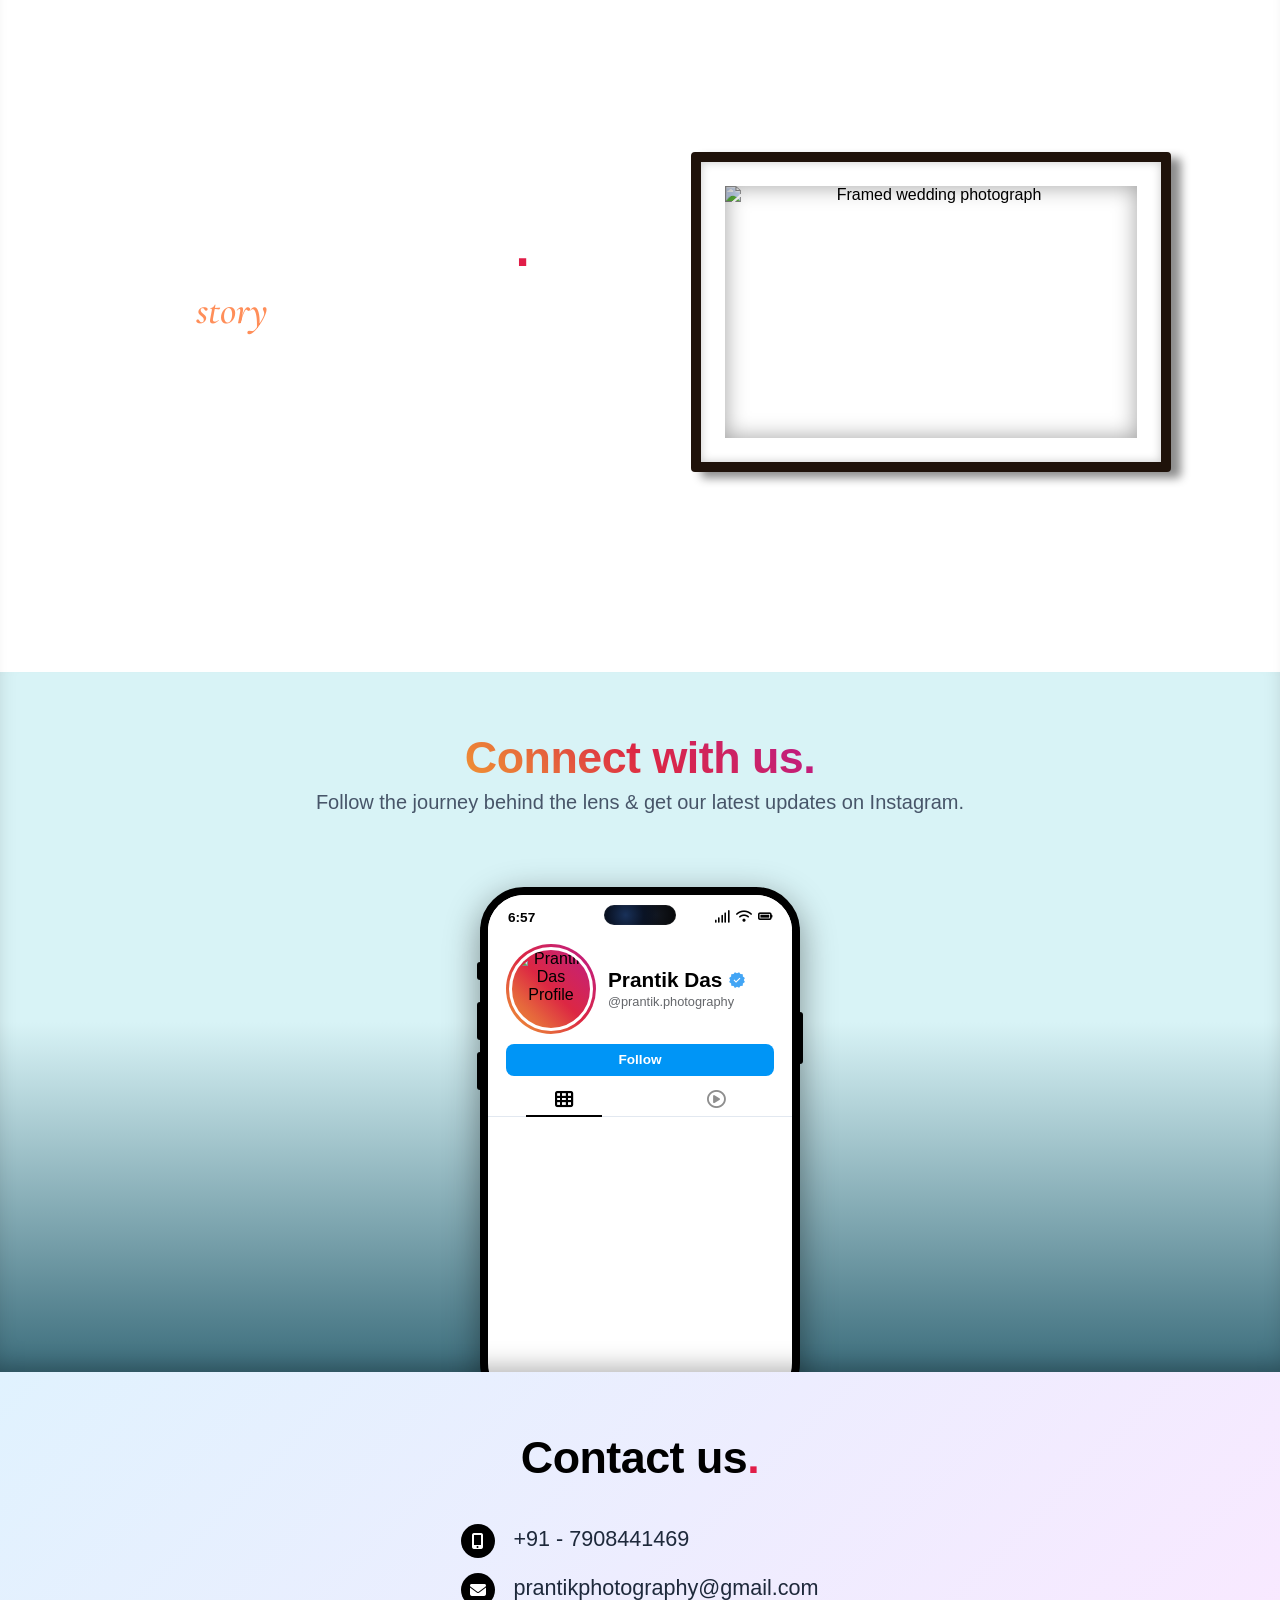
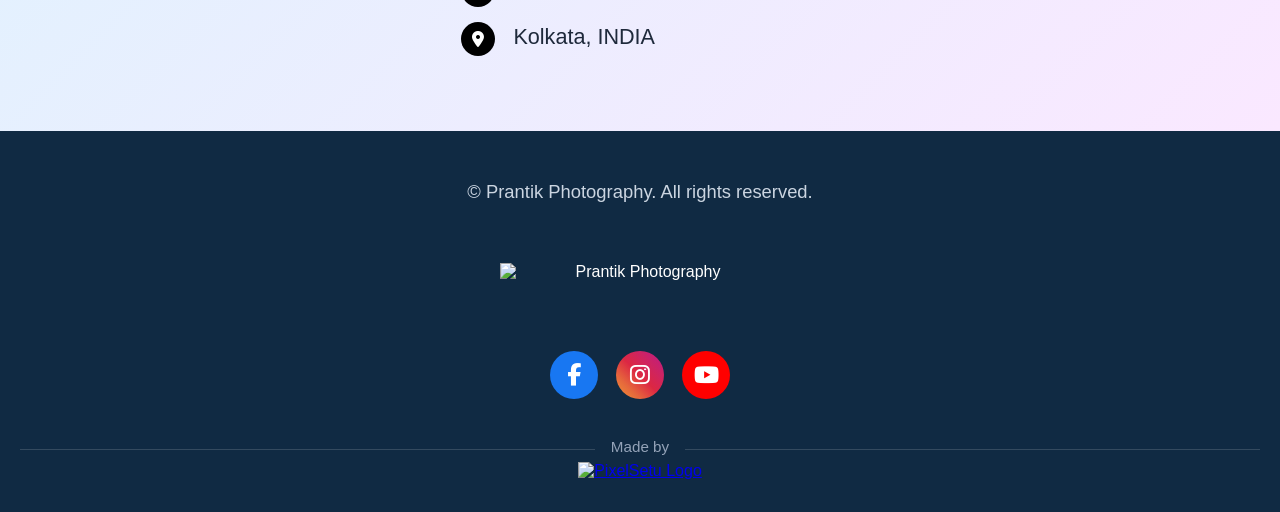
==== commit 6748c206: "Add files via upload" ====
--- a/index.html
+++ b/index.html
@@ -10,6 +10,12 @@
 
     <!-- Safari / iOS Status Bar Theme Color -->
     <meta name="apple-mobile-web-app-status-bar-style" content="black-translucent">
+
+    <script>
+        // Always begin a refreshed homepage from its top position.
+        if ('scrollRestoration' in history) history.scrollRestoration = 'manual';
+        window.addEventListener('pageshow', () => window.scrollTo(0, 0));
+    </script>
 
     <title>Prantik Photography</title>
 
@@ -109,7 +115,7 @@
                     <div class="dot" onclick="goToSlide(9)"></div>
                 </div>
 
-                <span class="message-text">Let us plan your day.</span>
+                <span class="message-text">What's on your mind?</span>
 
                 <a href="https://wa.me/7908441469?text=Hi%20Prantik,%20send%20your%20package%20details."
                     class="whatsapp-btn" target="_blank" rel="noopener noreferrer">
@@ -260,7 +266,7 @@
                 <!-- Additional Video Player Card (Desktop Only) -->
                 <div class="invitation-video-wrapper invitation-video-wrapper--secondary" onclick="toggleInvitationVideo(this)">
                     <img src="https://ik.imagekit.io/2u47biiyv/ppimages/invitation-thumb.png" alt="Digital Invitation Sample" class="invitation-thumbnail">
-                    <video class="invitation-video" src="images/invitation.mp4" controls preload="metadata"></video>
+                    <video class="invitation-video" src="https://ik.imagekit.io/d3ycnoiwd/PrantikWebsite/wedding-invitation1.mp4" controls preload="metadata"></video>
                     <div class="play-button-overlay">
                         <i class="fas fa-play"></i>
                     </div>
@@ -268,10 +274,15 @@
 
                 <!-- Right Video Player Card (Flush Right) -->
                 <div class="invitation-video-wrapper" id="invitationVideoCard" onclick="toggleInvitationVideo(this)">
-                    <img src="https://ik.imagekit.io/d3ycnoiwd/PrantikWebsite/invitation-thumb2.jpg" alt="Digital Invitation Sample" class="invitation-thumbnail"
-                        id="invitationThumb">
-                    <video class="invitation-video" id="invitationVideo" src="images/invitation.mp4" controls
-                        preload="metadata"></video>
+                    <picture>
+                        <source media="(max-width: 767px)" srcset="https://ik.imagekit.io/d3ycnoiwd/PrantikWebsite/invitation-thumb.jpg">
+                        <img src="https://ik.imagekit.io/d3ycnoiwd/PrantikWebsite/invitation-thumb2.jpg" alt="Digital Invitation Sample" class="invitation-thumbnail"
+                            id="invitationThumb">
+                    </picture>
+                    <video class="invitation-video" id="invitationVideo" controls preload="metadata">
+                        <source media="(max-width: 767px)" src="https://ik.imagekit.io/d3ycnoiwd/PrantikWebsite/wedding-invitation1.mp4" type="video/mp4">
+                        <source src="https://ik.imagekit.io/d3ycnoiwd/PrantikWebsite/birthday-invitation1.mp4" type="video/mp4">
+                    </video>
                     <div class="play-button-overlay" id="invitationPlayBtn">
                         <i class="fas fa-play"></i>
                     </div>
@@ -375,10 +386,13 @@
             <h2 class="camera-hand-title"><span class="camera-title-line">Make your <span>wedding</span></span><br><span class="camera-title-line">impossible to forget<span class="camera-title-period">.</span></span></h2>
             <p class="camera-hand-price">Package starts from ₹15,000</p>
             <a href="packages.html" class="camera-hand-cta">See Packages</a>
-        </div>
-        <div class="camera-section-wedding-photo">
+            <p id="cameraHandOffer" class="camera-hand-offer">August offer is live now. Upto 45% off.</p>
+        </div>
+        <div class="camera-section-wedding-photo" role="button" tabindex="0" aria-label="Tap to zoom wedding photo">
             <span class="camera-photo-guides" aria-hidden="true"></span>
-            <img src="https://ik.imagekit.io/d3ycnoiwd/PrantikWebsite/camera-sec-photo.jpg" alt="Wedding couple">
+            <div class="camera-section-wedding-photo-inner">
+                <img src="https://ik.imagekit.io/d3ycnoiwd/PrantikWebsite/camera-sec-photo.jpg" alt="Wedding couple">
+            </div>
         </div>
         <div class="camera-hand-img-wrapper">
             <picture>
@@ -402,8 +416,11 @@
                 now</a>
         </div>
 
-        <div class="framed-photo-container">
-            <img src="https://ik.imagekit.io/2u47biiyv/ppimages/photo-frame-sample.jpg" alt="Framed Wedding Photograph Sample">
+        <div class="framed-photo-container" id="framePhotoMockup" role="button" tabindex="0" aria-label="Show next framed photo">
+            <div class="frame-photo-stage">
+                <img id="framePhotoImage" src="https://ik.imagekit.io/d3ycnoiwd/PrantikWebsite/hero-mobile10.jpg" alt="Framed wedding photograph">
+            </div>
+            <p class="frame-photo-hint"><span class="frame-photo-hint-desktop">Click to change photo.</span><span class="frame-photo-hint-mobile">Tap to change photo.</span></p>
         </div>
     </section>
 
@@ -779,11 +796,12 @@
         /* DIGITAL INVITATION VIDEO PLAYER */
         function toggleInvitationVideo(card) {
             const thumb = card.querySelector('.invitation-thumbnail');
+            const thumbnailContainer = thumb.closest('picture') || thumb;
             const video = card.querySelector('.invitation-video');
             const playBtn = card.querySelector('.play-button-overlay');
 
             if (video.paused) {
-                thumb.style.display = 'none';
+                thumbnailContainer.style.display = 'none';
                 playBtn.style.display = 'none';
                 video.style.display = 'block';
                 video.play();
@@ -796,7 +814,9 @@
             videoElement.addEventListener('pause', () => {
                 if (videoElement.ended) {
                     const card = videoElement.closest('.invitation-video-wrapper');
-                    card.querySelector('.invitation-thumbnail').style.display = 'block';
+                    const thumb = card.querySelector('.invitation-thumbnail');
+                    const thumbnailContainer = thumb.closest('picture') || thumb;
+                    thumbnailContainer.style.display = 'block';
                     card.querySelector('.play-button-overlay').style.display = 'flex';
                     videoElement.style.display = 'none';
                 }
@@ -804,6 +824,92 @@
         });
 
         /* DYNAMIC PHONE STATUS BAR CLOCK */
+        function updateCameraHandOffer() {
+            const offerElement = document.getElementById('cameraHandOffer');
+            if (!offerElement) return;
+
+            const monthName = new Date().toLocaleString('en-US', { month: 'long' });
+            offerElement.textContent = `${monthName} offer is live now. Upto 45% off.`;
+        }
+
+        const cameraWeddingPhoto = document.querySelector('.camera-section-wedding-photo');
+
+        function toggleCameraWeddingPhotoZoom() {
+            if (!cameraWeddingPhoto || !window.matchMedia('(max-width: 600px)').matches) return;
+            const isZoomed = cameraWeddingPhoto.classList.toggle('is-zoomed');
+            cameraWeddingPhoto.setAttribute('aria-label', isZoomed ? 'Tap to zoom out wedding photo' : 'Tap to zoom wedding photo');
+        }
+
+        if (cameraWeddingPhoto) {
+            cameraWeddingPhoto.addEventListener('click', toggleCameraWeddingPhotoZoom);
+            cameraWeddingPhoto.addEventListener('keydown', (event) => {
+                if (event.key === 'Enter' || event.key === ' ') {
+                    event.preventDefault();
+                    toggleCameraWeddingPhotoZoom();
+                }
+            });
+        }
+
+        const framePhotoMockup = document.getElementById('framePhotoMockup');
+        const framePhotoImage = document.getElementById('framePhotoImage');
+        const framePhotoHint = document.querySelector('.frame-photo-hint');
+        let currentFramePhotoNumber = 10;
+        let isFramePhotoAnimating = false;
+        let framePhotoChangeCount = 0;
+
+        function framePhotoUrl(number) {
+            return `https://ik.imagekit.io/d3ycnoiwd/PrantikWebsite/hero-mobile${number}.jpg`;
+        }
+
+        function showNextFramePhoto() {
+            if (!framePhotoMockup || !framePhotoImage || isFramePhotoAnimating) return;
+
+            isFramePhotoAnimating = true;
+            framePhotoChangeCount += 1;
+            if (framePhotoChangeCount >= 3 && framePhotoHint) {
+                framePhotoHint.classList.add('is-hidden');
+            }
+            const nextPhotoNumber = currentFramePhotoNumber === 10 ? 1 : currentFramePhotoNumber + 1;
+            const nextImage = document.createElement('img');
+            nextImage.className = 'frame-photo-entering';
+            nextImage.alt = 'Framed wedding photograph';
+
+            nextImage.addEventListener('load', () => {
+                framePhotoImage.parentElement.append(nextImage);
+                framePhotoImage.classList.add('frame-photo-leaving');
+
+                nextImage.addEventListener('animationend', () => {
+                    framePhotoImage.src = nextImage.src;
+                    framePhotoImage.classList.remove('frame-photo-leaving');
+                    nextImage.remove();
+                    currentFramePhotoNumber = nextPhotoNumber;
+                    isFramePhotoAnimating = false;
+                }, { once: true });
+            }, { once: true });
+
+            nextImage.addEventListener('error', () => {
+                isFramePhotoAnimating = false;
+            }, { once: true });
+
+            nextImage.src = framePhotoUrl(nextPhotoNumber);
+        }
+
+        if (framePhotoMockup) {
+            framePhotoMockup.addEventListener('click', showNextFramePhoto);
+            framePhotoMockup.addEventListener('keydown', (event) => {
+                if (event.key === 'Enter' || event.key === ' ') {
+                    event.preventDefault();
+                    showNextFramePhoto();
+                }
+            });
+        }
+
+        // Restore the hint whenever this page is shown again, including after refresh.
+        window.addEventListener('pageshow', () => {
+            framePhotoChangeCount = 0;
+            if (framePhotoHint) framePhotoHint.classList.remove('is-hidden');
+        });
+
         function updatePhoneClock() {
             const timeElement = document.getElementById('phoneTime');
             if (!timeElement) return;
@@ -819,6 +925,7 @@
         }
 
         // Run immediately when page loads
+        updateCameraHandOffer();
         updatePhoneClock();
 
         // Refresh clock every minute
--- a/style.css
+++ b/style.css
@@ -11,6 +11,11 @@
     margin: 0;
     padding: 0;
     box-sizing: border-box;
+    -webkit-tap-highlight-color: transparent;
+}
+
+*:focus:not(:focus-visible) {
+    outline: none;
 }
 
 body {
@@ -80,7 +85,7 @@
 
 .nav-item {
     font-family: -apple-system, BlinkMacSystemFont, "SF Pro Display", "SF Pro Text", "Segoe UI", Roboto, sans-serif;
-    color: rgba(255, 255, 255, 0.75);
+    color: #ffffff;
     font-size: 1.5rem;
     font-weight: 300;
     text-decoration: none;
@@ -90,12 +95,16 @@
     text-shadow: 0 0 0 transparent;
     transform: scale(1);
     transform-origin: center;
-    transition: color 0.32s ease, font-weight 0.32s ease, opacity 0.32s ease, transform 0.32s cubic-bezier(0.22, 1, 0.36, 1), text-shadow 0.32s ease;
+    transition: color 0.32s ease, font-weight 0.75s linear, opacity 0.32s ease, transform 0.32s cubic-bezier(0.22, 1, 0.36, 1), text-shadow 0.32s ease;
     white-space: nowrap;
 }
 
 .nav-item:hover {
     color: #ffffff;
+}
+
+.nav-item:not(.active):not(.is-navigating):hover {
+    font-weight: 500;
 }
 
 .nav-item.active {
@@ -103,6 +112,28 @@
     font-weight: 700;
     text-shadow: 0 1px 10px rgba(107, 194, 237, 0.22);
     transform: scale(1.04);
+}
+
+/* Applied immediately when a navigation link is pressed. */
+.nav-item.is-navigating {
+    color: #6bc2ed;
+    font-weight: 700;
+    text-shadow: 0 1px 10px rgba(107, 194, 237, 0.22);
+    transform: scale(1.04);
+    transition: none;
+}
+
+/* Reserve the widest required label space so weight changes never shift its neighbours. */
+@media (min-width: 601px) {
+    .nav-item {
+        text-align: center;
+    }
+
+    .nav-item:nth-child(1) { min-width: 66px; }
+    .nav-item:nth-child(2) { min-width: 84px; }
+    .nav-item:nth-child(3) { min-width: 78px; }
+    .nav-item:nth-child(4) { min-width: 86px; }
+    .nav-item:nth-child(5) { min-width: 112px; }
 }
 
 
@@ -409,7 +440,7 @@
     background-color: transparent;
     color: #0d172a;
     border: 1.5px solid #0d172a;
-    padding: 10px 32px;
+    padding: 11px 32px;
     border-radius: 50px;
     text-decoration: none;
     font-size: 1.1rem;
@@ -488,7 +519,7 @@
         grid-row: 4;
         justify-self: center;
         font-size: 1.1rem;
-        padding: 10px 32px;
+        padding: 11px 32px;
     }
 }
 
@@ -597,7 +628,7 @@
     background-color: transparent;
     color: #ffffff;
     border: 1.5px solid #ffffff;
-    padding: 10px 32px;
+    padding: 11px 32px;
     border-radius: 50px;
     text-decoration: none;
     font-size: 1.1rem;
@@ -776,7 +807,7 @@
 
 .invitation-price {
     font-size: 1.4rem;
-    color: #808080;
+    color: rgba(255, 255, 255, 0.5);
     font-weight: 400;
     margin-bottom: 28px;
 }
@@ -863,6 +894,12 @@
     display: block;
     filter: brightness(0.75);
     transition: transform 0.4s ease, filter 0.4s ease, opacity 0.4s ease;
+}
+
+.invitation-video-wrapper picture {
+    display: block;
+    width: 100%;
+    height: 100%;
 }
 
 .invitation-video-wrapper:hover .invitation-thumbnail {
@@ -971,7 +1008,7 @@
     display: flex;
     flex-direction: column;
     align-items: center;
-    box-shadow: inset 0 -20px 20px -15px rgba(0, 0, 0, 0.3);
+    box-shadow: none;
 }
 
 .albums-header {
@@ -1015,7 +1052,7 @@
     background-color: transparent;
     color: #0d172a;
     border: 1.5px solid #0d172a;
-    padding: 10px 36px;
+    padding: 11px 36px;
     border-radius: 50px;
     text-decoration: none;
     font-size: 1.1rem;
@@ -1316,7 +1353,7 @@
 
 .camera-hand-price {
     margin: 16px 0 42px;
-    color: #94a3b8;
+    color: rgba(0, 0, 0, 0.5);
     font-size: 1.4rem;
     font-weight: 400;
 }
@@ -1342,6 +1379,13 @@
     background-color: rgba(17, 17, 17, 0.08);
     transform: translateY(-2px);
     box-shadow: none;
+}
+
+.camera-hand-offer {
+    margin: 10px 0 0;
+    color: #000000;
+    font-size: 0.78rem;
+    font-weight: 500;
 }
 
 .camera-hand-img-wrapper {
@@ -1386,6 +1430,7 @@
     background: rgba(255, 255, 255, 0.86);
     box-shadow: 0 18px 38px rgba(15, 23, 42, 0.13);
     transform: translate(-50%, -50%);
+    transition: none;
 }
 
 .camera-section-wedding-photo::before,
@@ -1431,7 +1476,24 @@
     bottom: 0;
 }
 
-.camera-section-wedding-photo img {
+.camera-section-wedding-photo-inner {
+    position: relative;
+    z-index: 1;
+    width: 100%;
+    height: 100%;
+    overflow: hidden;
+}
+
+.camera-section-wedding-photo-inner::after {
+    position: absolute;
+    z-index: 2;
+    inset: 0;
+    content: "";
+    pointer-events: none;
+    box-shadow: inset 0 0 26px rgba(0, 0, 0, 0.45);
+}
+
+.camera-section-wedding-photo-inner img {
     position: relative;
     z-index: 1;
     display: block;
@@ -1439,6 +1501,45 @@
     height: 100%;
     object-fit: cover;
     object-position: center;
+    transition: transform 0.65s cubic-bezier(0.22, 1, 0.36, 1);
+}
+
+@media (hover: hover) and (pointer: fine) {
+    .camera-section-wedding-photo:hover .camera-section-wedding-photo-inner img {
+        transform: scale(1.06);
+    }
+}
+
+@media (max-width: 600px) {
+    .frame-photo-hint-desktop {
+        display: none;
+    }
+
+    .frame-photo-hint-mobile {
+        display: inline;
+    }
+
+    .framed-photo-container {
+        -webkit-tap-highlight-color: transparent;
+        outline: none;
+    }
+
+    .camera-section-wedding-photo {
+        cursor: zoom-in;
+        touch-action: manipulation;
+    }
+
+    .camera-section-wedding-photo:hover .camera-section-wedding-photo-inner img {
+        transform: none;
+    }
+
+    .camera-section-wedding-photo.is-zoomed {
+        cursor: zoom-out;
+    }
+
+    .camera-section-wedding-photo.is-zoomed .camera-section-wedding-photo-inner img {
+        transform: scale(1.16);
+    }
 }
 
 
@@ -1494,7 +1595,7 @@
     -webkit-backdrop-filter: blur(6px);
     color: #ffffff;
     border: 1.5px solid #ffffff;
-    padding: 10px 36px;
+    padding: 11px 32px;
     border-radius: 50px;
     text-decoration: none;
     font-size: 1.1rem;
@@ -1509,6 +1610,7 @@
 }
 
 .framed-photo-container {
+    position: relative;
     max-width: 480px;
     width: 100%;
     background-color: #ffffff;
@@ -1517,6 +1619,40 @@
     padding: 16px;
     box-shadow: 10px 6px 10px rgba(0, 0, 0, 0.456), inset 0 0 10px rgba(0, 0, 0, 0.217);
     margin: 0 auto;
+    cursor: pointer;
+}
+
+.frame-photo-hint {
+    position: absolute;
+    top: calc(100% + 38px);
+    left: 50%;
+    z-index: 1;
+    margin: 0;
+    color: rgba(255, 255, 255, 0.75);
+    font-size: 0.78rem;
+    font-weight: 500;
+    white-space: nowrap;
+    transform: translateX(-50%);
+    pointer-events: none;
+    transition: opacity 0.55s ease;
+}
+
+.frame-photo-hint.is-hidden {
+    opacity: 0;
+}
+
+.frame-photo-hint-mobile {
+    display: none;
+}
+
+@media (max-width: 600px) {
+    .frame-photo-hint-desktop {
+        display: none;
+    }
+
+    .frame-photo-hint-mobile {
+        display: inline;
+    }
 }
 
 .framed-photo-container img {
@@ -1524,6 +1660,49 @@
     height: auto;
     display: block;
     box-shadow: 0 4px 12px rgba(0, 0, 0, 0.2);
+}
+
+.frame-photo-stage {
+    position: relative;
+    width: 100%;
+    aspect-ratio: 1300 / 794;
+    overflow: hidden;
+}
+
+.frame-photo-stage::after {
+    position: absolute;
+    z-index: 2;
+    inset: 0;
+    content: "";
+    pointer-events: none;
+    box-shadow: inset 0 0 22px rgba(0, 0, 0, 0.38);
+}
+
+.frame-photo-stage img {
+    position: absolute;
+    inset: 0;
+    width: 100%;
+    height: 100%;
+    object-fit: cover;
+    will-change: transform;
+}
+
+.frame-photo-stage .frame-photo-entering {
+    animation: frame-photo-slide-in 0.62s cubic-bezier(0.22, 1, 0.36, 1) both;
+}
+
+.frame-photo-stage .frame-photo-leaving {
+    animation: frame-photo-slide-out 0.62s cubic-bezier(0.22, 1, 0.36, 1) both;
+}
+
+@keyframes frame-photo-slide-in {
+    from { transform: translateY(100%); }
+    to { transform: translateY(0); }
+}
+
+@keyframes frame-photo-slide-out {
+    from { transform: translateY(0); }
+    to { transform: translateY(-100%); }
 }
 
 @media (min-width: 768px) {
@@ -1556,6 +1735,7 @@
     .photo-frames-section .framed-photo-container {
         justify-self: start;
         margin: 0;
+        padding: 24px;
     }
 }
 
@@ -2072,23 +2252,33 @@
     .nav-links {
         display: flex;
         align-items: center;
-        justify-content: space-evenly;
+        justify-content: space-between;
         gap: 0;
         width: 100%;
+        padding: 0 8px;
         overflow-x: hidden;
         margin-right: auto;
     }
 
     .nav-item {
         font-family: system-ui, -apple-system, BlinkMacSystemFont, "SF Pro Display", "SF Pro Text", Roboto, sans-serif;
-        font-size: 1.1rem;
+        font-size: clamp(0.9rem, 4.4vw, 1.1rem);
         font-weight: 300;
-        padding: 0px 4px;
+        flex: 0 0 auto;
+        min-width: 0;
+        padding: 0;
         margin-bottom: 7px;
         letter-spacing: -0.2px;
+        text-align: center;
         -webkit-font-smoothing: antialiased;
         -moz-osx-font-smoothing: grayscale;
     }
+
+    .nav-item:nth-child(1) { flex-basis: 3em; }
+    .nav-item:nth-child(2) { flex-basis: 3.8em; }
+    .nav-item:nth-child(3) { flex-basis: 3.4em; }
+    .nav-item:nth-child(4) { flex-basis: 3.8em; }
+    .nav-item:nth-child(5) { flex-basis: 4.5em; }
 
     .nav-item:hover {
         color: #ffffff;
@@ -2170,8 +2360,8 @@
     }
 
     .learn-more-btn {
-        padding: 8px 24px;
-        font-size: 0.95rem;
+        padding: 12px 24px;
+        font-size: 1.05rem;
         margin: 0;
     }
 
@@ -2212,8 +2402,8 @@
     }
 
     .see-more-btn {
-        padding: 8px 24px;
-        font-size: 0.95rem;
+        padding: 12px 24px;
+        font-size: 1.05rem;
     }
 
     .stats-section {
@@ -2307,8 +2497,8 @@
 
     .invitation-btn-filled,
     .invitation-btn-outline {
-        padding: 10px 24px;
-        font-size: 0.95rem;
+        padding: 12px 24px;
+        font-size: 1.05rem;
     }
 
     .invitation-alpona-bottom {
@@ -2317,7 +2507,7 @@
 
     .albums-section {
         padding: 40px 0px 0px 0px;
-        box-shadow: inset 0 -20px 25px -15px rgba(0, 0, 0, 0.489);
+        box-shadow: none;
     }
 
     .albums-title {
@@ -2334,8 +2524,8 @@
     }
 
     .albums-order-btn {
-        padding: 8px 28px;
-        font-size: 0.95rem;
+        padding: 13px 28px;
+        font-size: 1.05rem;
         margin-bottom: 24px;
     }
 
@@ -2417,11 +2607,12 @@
 
     .camera-hand-price {
         margin: 12px 0 28px;
-        font-size: 1.4rem;
+        font-size: 1.15rem;
     }
 
     .camera-hand-cta {
         min-width: 160px;
+        margin-top: 16px;
         padding: 12px 24px;
         font-size: 1.05rem;
     }
@@ -2513,8 +2704,8 @@
     }
 
     .frames-order-btn {
-        padding: 8px 28px;
-        font-size: 0.95rem;
+        padding: 12px 24px;
+        font-size: 1.05rem;
         margin-bottom: 30px;
     }
 
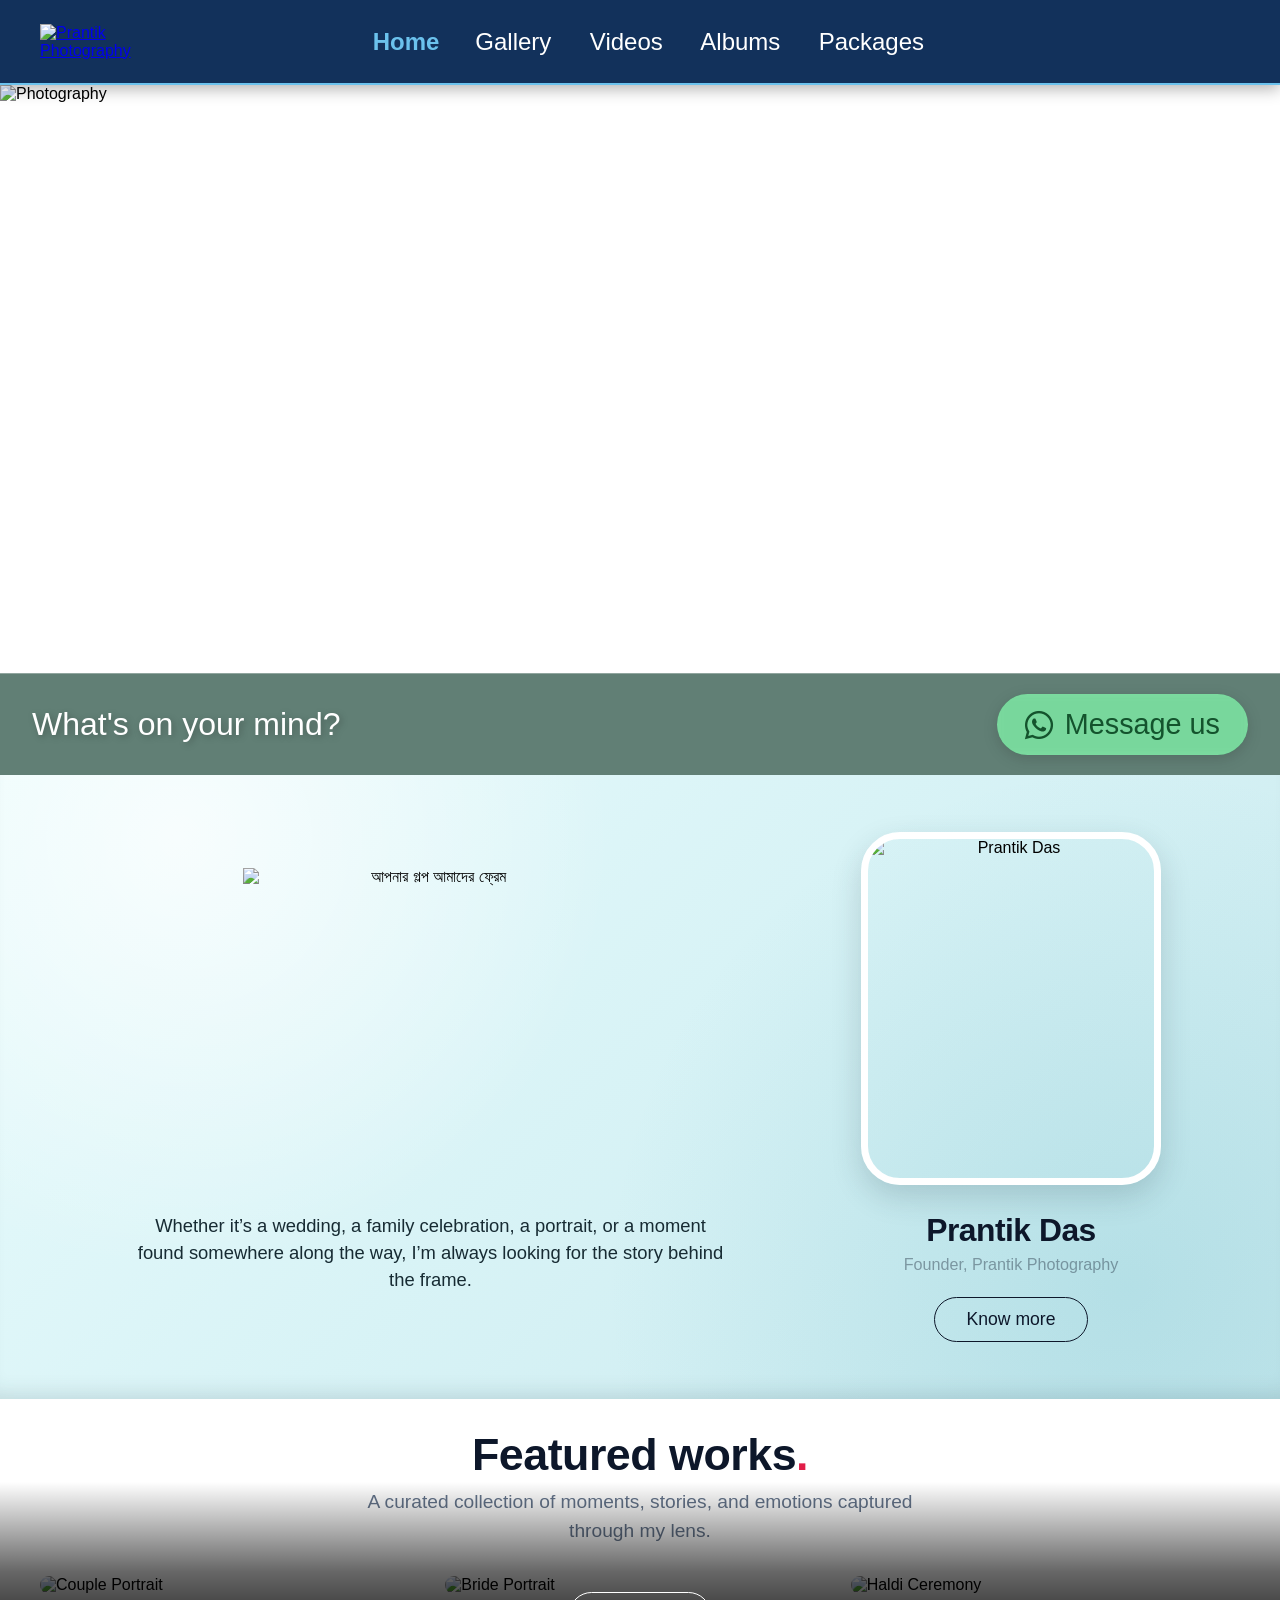
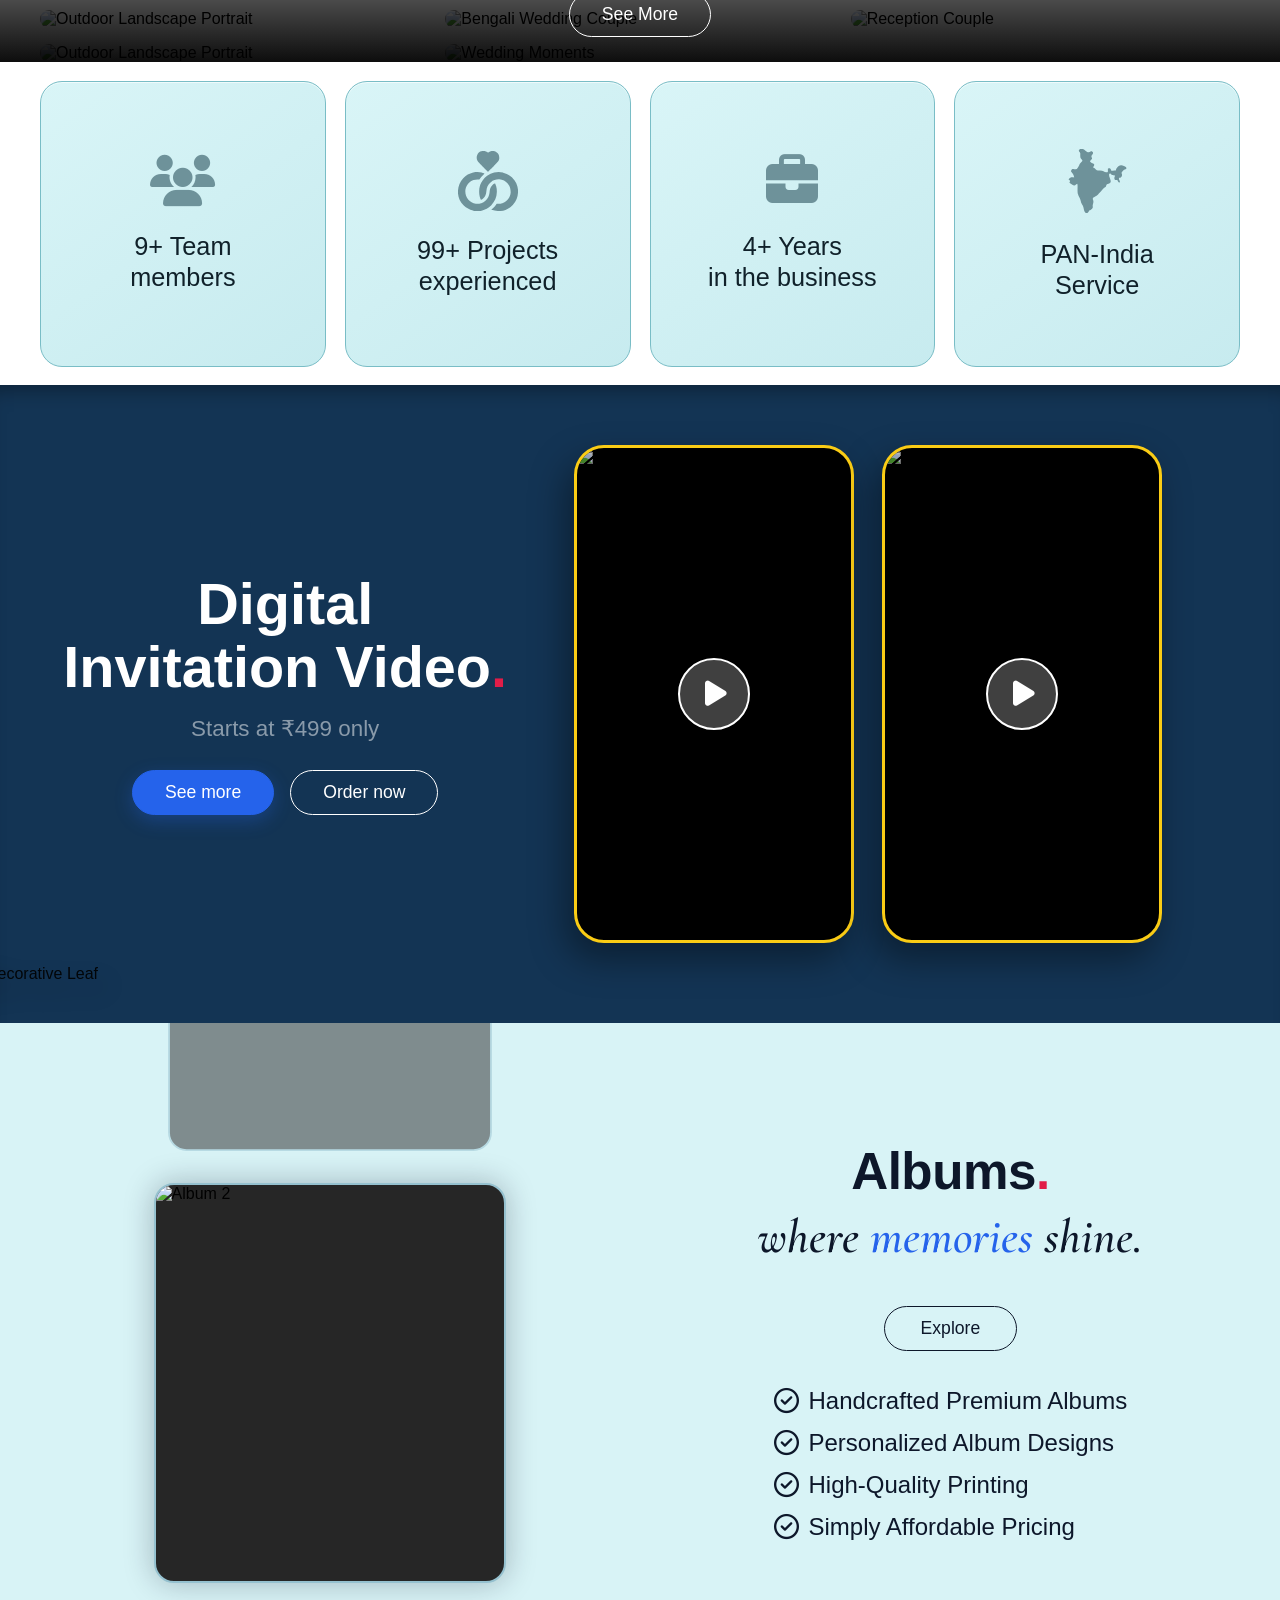
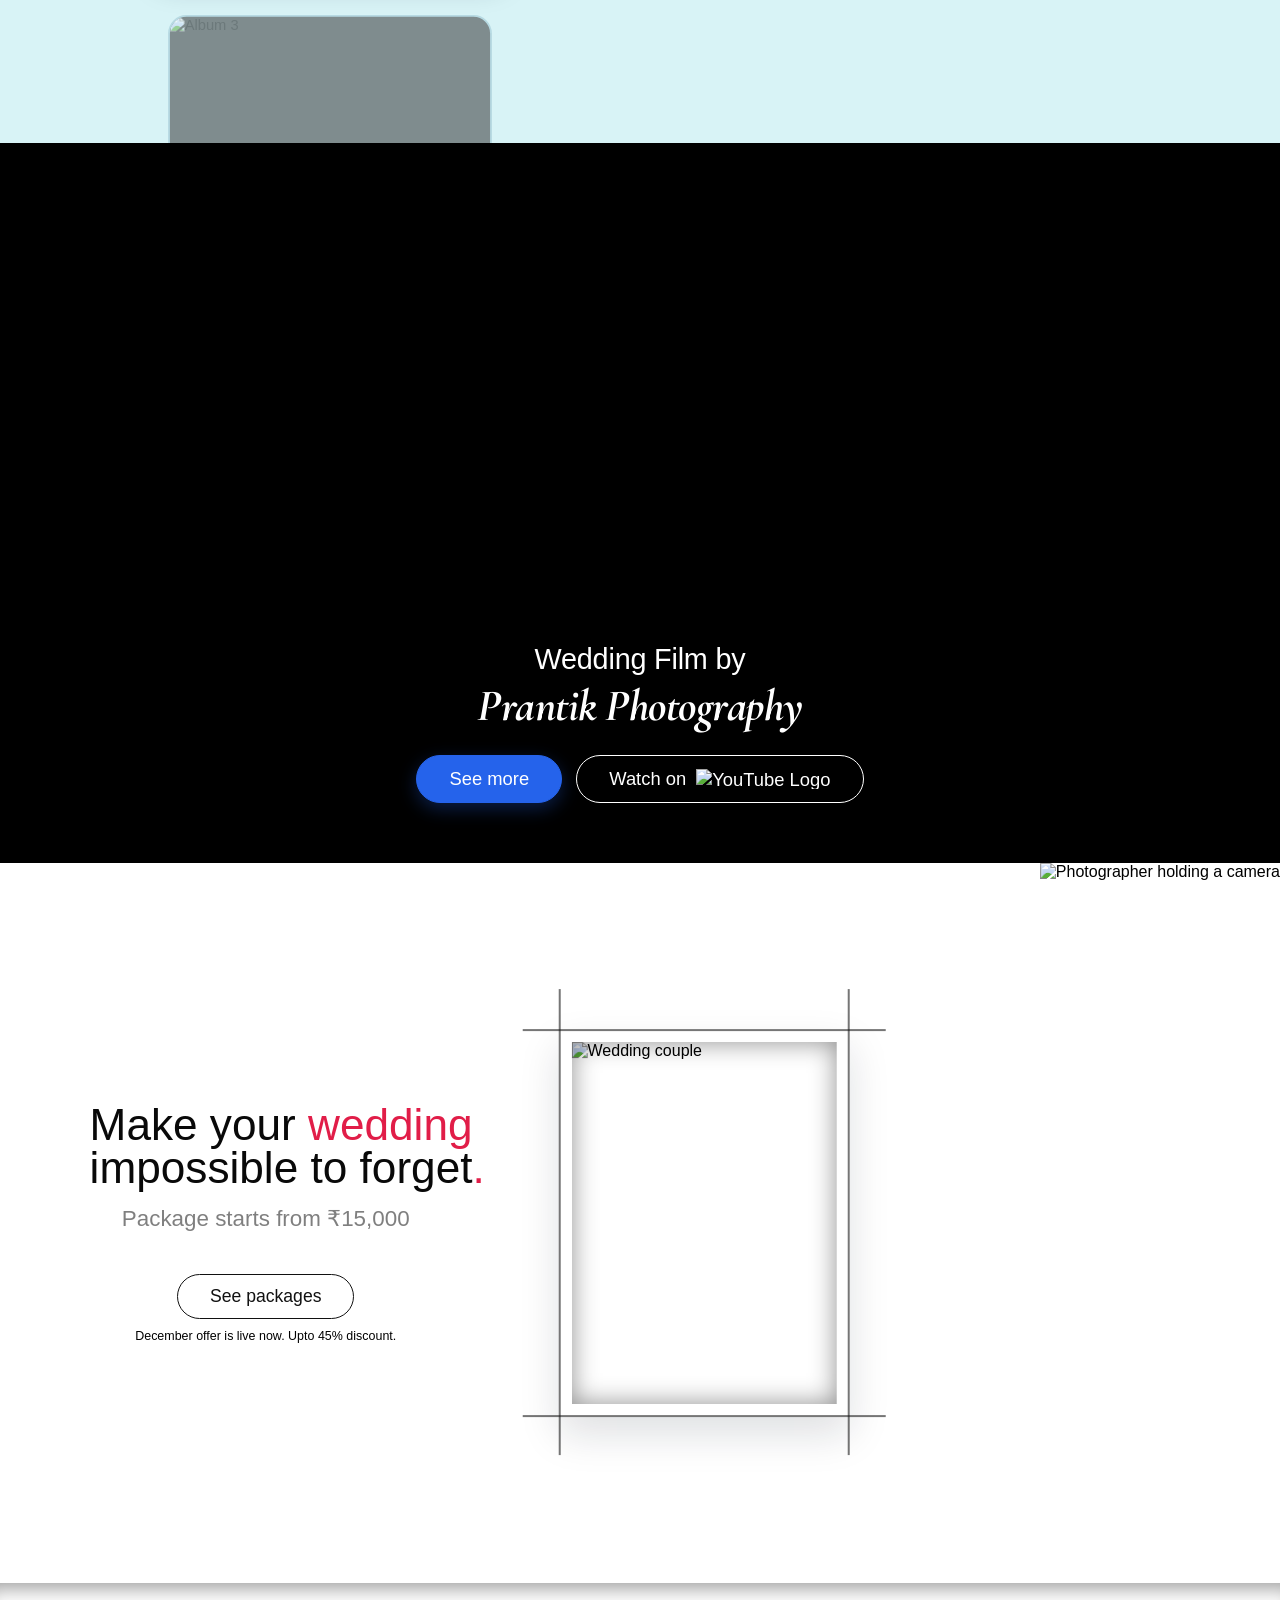
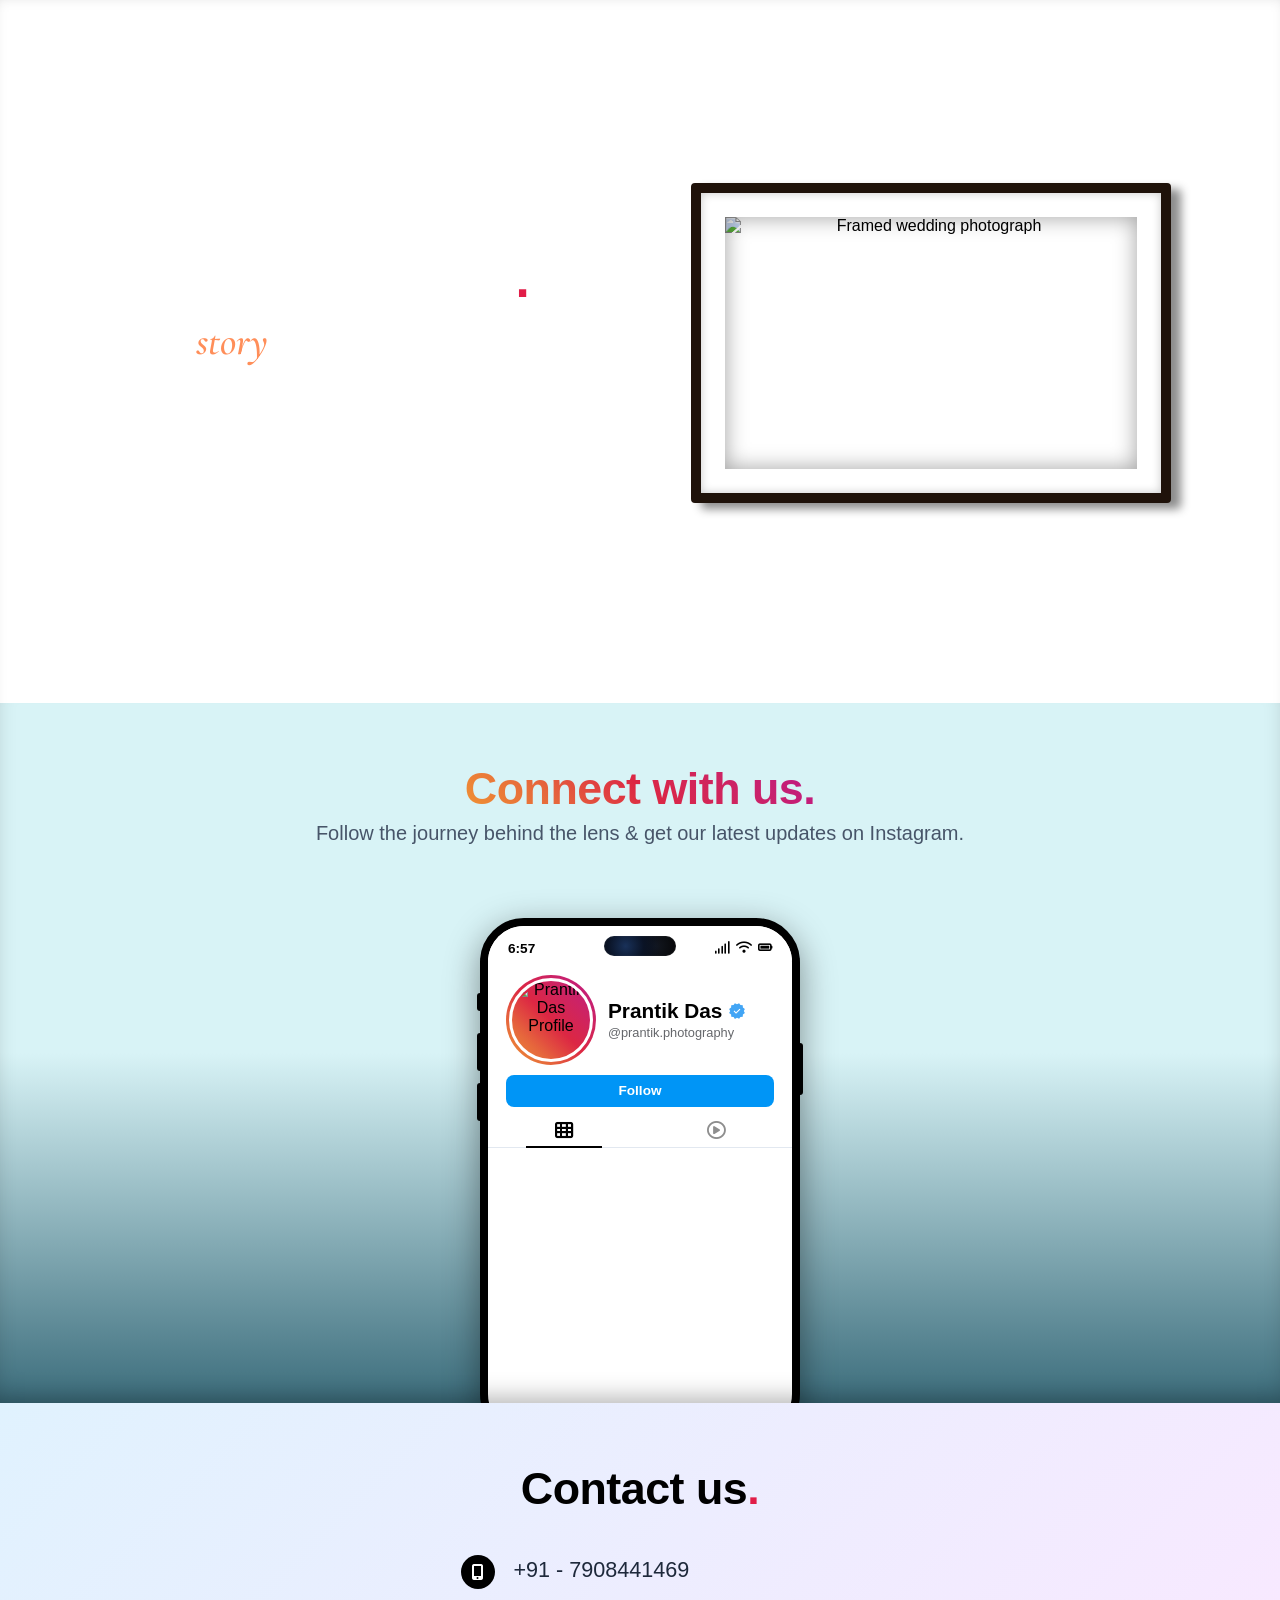
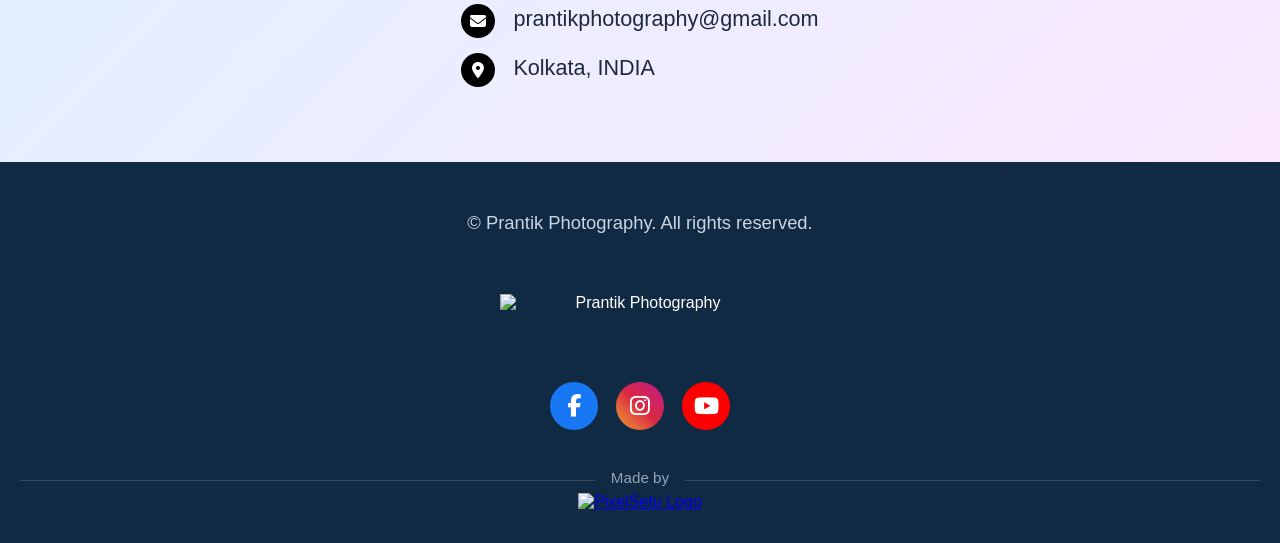
==== commit 7f9d35c3: "Add files via upload" ====
--- a/index.html
+++ b/index.html
@@ -385,8 +385,8 @@
         <div class="camera-hand-content">
             <h2 class="camera-hand-title"><span class="camera-title-line">Make your <span>wedding</span></span><br><span class="camera-title-line">impossible to forget<span class="camera-title-period">.</span></span></h2>
             <p class="camera-hand-price">Package starts from ₹15,000</p>
-            <a href="packages.html" class="camera-hand-cta">See Packages</a>
-            <p id="cameraHandOffer" class="camera-hand-offer">August offer is live now. Upto 45% off.</p>
+            <a href="packages.html" class="camera-hand-cta">See packages</a>
+            <p id="cameraHandOffer" class="camera-hand-offer">August offer is live now. Upto 45% discount.</p>
         </div>
         <div class="camera-section-wedding-photo" role="button" tabindex="0" aria-label="Tap to zoom wedding photo">
             <span class="camera-photo-guides" aria-hidden="true"></span>
@@ -692,16 +692,22 @@
         /* ALBUMS CENTER-SNAP CAROUSEL */
         const carouselContainer = document.querySelector('.albums-carousel-container');
         const albumTrack = carouselContainer.querySelector('.albums-carousel-track');
-        const originalAlbumCards = Array.from(albumTrack.querySelectorAll('.album-card'));
-        const uniqueAlbumCount = originalAlbumCards.length / 2;
-
-        // A preceding copy of the last card lets the first card sit naturally
-        // between its neighbours when the vertical loop resets.
-        albumTrack.prepend(originalAlbumCards[uniqueAlbumCount - 1].cloneNode(true));
+        const sourceAlbumCards = Array.from(albumTrack.querySelectorAll('.album-card')).slice(0, 7);
+        const uniqueAlbumCount = sourceAlbumCards.length;
+        const albumLoopCopies = 15;
+
+        // Build a long virtual stack from the seven unique designs. The loop
+        // resets only after roughly one hundred cards, onto an identical card.
+        albumTrack.replaceChildren();
+        for (let copyIndex = 0; copyIndex < albumLoopCopies; copyIndex += 1) {
+            sourceAlbumCards.forEach((card) => albumTrack.append(card.cloneNode(true)));
+        }
         const albumCards = Array.from(albumTrack.querySelectorAll('.album-card'));
-
-        let currentVerticalAlbumIndex = 2;
-        let currentHorizontalAlbumIndex = 2;
+        const albumLoopStartIndex = uniqueAlbumCount * 7;
+        const albumLoopResetIndex = uniqueAlbumCount * 14;
+
+        let currentVerticalAlbumIndex = albumLoopStartIndex;
+        let currentHorizontalAlbumIndex = albumLoopStartIndex;
 
         function usesVerticalAlbumSlider() {
             return window.innerWidth >= 768;
@@ -711,6 +717,7 @@
             const card = albumCards[index];
             if (!card) return;
 
+            albumCards.forEach((albumCard) => albumCard.classList.toggle('is-current', albumCard === card));
             const targetTop = card.offsetTop - (carouselContainer.clientHeight / 2) + (card.offsetHeight / 2);
             albumTrack.style.transition = animate ? 'transform 0.8s ease-in-out' : 'none';
             albumTrack.style.transform = `translate3d(0, -${targetTop}px, 0)`;
@@ -720,6 +727,7 @@
             const card = albumCards[index];
             if (!card) return;
 
+            albumCards.forEach((albumCard) => albumCard.classList.toggle('is-current', albumCard === card));
             const targetLeft = card.offsetLeft - (carouselContainer.clientWidth / 2) + (card.offsetWidth / 2);
             albumTrack.style.transition = animate ? 'transform 0.8s ease-in-out' : 'none';
             albumTrack.style.transform = `translate3d(-${targetLeft}px, 0, 0)`;
@@ -741,12 +749,15 @@
             }
         });
 
-        albumTrack.addEventListener('transitionend', () => {
-            if (usesVerticalAlbumSlider() && currentVerticalAlbumIndex === uniqueAlbumCount + 1) {
-                currentVerticalAlbumIndex = 1;
+        albumTrack.addEventListener('transitionend', (event) => {
+            // Ignore opacity/scale transitions emitted by individual cards.
+            if (event.target !== albumTrack || event.propertyName !== 'transform') return;
+
+            if (usesVerticalAlbumSlider() && currentVerticalAlbumIndex === albumLoopResetIndex) {
+                currentVerticalAlbumIndex = albumLoopStartIndex;
                 showVerticalAlbumCard(currentVerticalAlbumIndex, false);
-            } else if (!usesVerticalAlbumSlider() && currentHorizontalAlbumIndex === uniqueAlbumCount + 1) {
-                currentHorizontalAlbumIndex = 1;
+            } else if (!usesVerticalAlbumSlider() && currentHorizontalAlbumIndex === albumLoopResetIndex) {
+                currentHorizontalAlbumIndex = albumLoopStartIndex;
                 showHorizontalAlbumCard(currentHorizontalAlbumIndex, false);
             }
         });
@@ -756,8 +767,8 @@
 
         function advanceAlbumSlider() {
             if (usesVerticalAlbumSlider()) {
-                if (currentVerticalAlbumIndex >= uniqueAlbumCount + 1) {
-                    currentVerticalAlbumIndex = 1;
+                if (currentVerticalAlbumIndex >= albumLoopResetIndex) {
+                    currentVerticalAlbumIndex = albumLoopStartIndex;
                     showVerticalAlbumCard(currentVerticalAlbumIndex, false);
                 }
                 currentVerticalAlbumIndex++;
@@ -765,8 +776,8 @@
                 return;
             }
 
-            if (currentHorizontalAlbumIndex >= uniqueAlbumCount + 1) {
-                currentHorizontalAlbumIndex = 1;
+            if (currentHorizontalAlbumIndex >= albumLoopResetIndex) {
+                currentHorizontalAlbumIndex = albumLoopStartIndex;
                 showHorizontalAlbumCard(currentHorizontalAlbumIndex, false);
             }
             currentHorizontalAlbumIndex++;
@@ -829,7 +840,7 @@
             if (!offerElement) return;
 
             const monthName = new Date().toLocaleString('en-US', { month: 'long' });
-            offerElement.textContent = `${monthName} offer is live now. Upto 45% off.`;
+            offerElement.textContent = `${monthName} offer is live now. Upto 45% discount.`;
         }
 
         const cameraWeddingPhoto = document.querySelector('.camera-section-wedding-photo');
@@ -931,7 +942,7 @@
         // Refresh clock every minute
         setInterval(updatePhoneClock, 60000);
     </script>
-    <script src="scroll-reveal.js"></script>
+    <script src="scroll-reveal.js?v=2"></script>
     <script>
         document.addEventListener('contextmenu', (event) => event.preventDefault());
         document.addEventListener('dragstart', (event) => {
--- a/style.css
+++ b/style.css
@@ -99,27 +99,13 @@
     white-space: nowrap;
 }
 
-.nav-item:hover {
-    color: #ffffff;
-}
-
-.nav-item:not(.active):not(.is-navigating):hover {
-    font-weight: 500;
-}
-
 .nav-item.active {
     color: #6bc2ed;
     font-weight: 700;
-    text-shadow: 0 1px 10px rgba(107, 194, 237, 0.22);
-    transform: scale(1.04);
-}
-
-/* Applied immediately when a navigation link is pressed. */
-.nav-item.is-navigating {
-    color: #6bc2ed;
+}
+
+.nav-item.is-pressing {
     font-weight: 700;
-    text-shadow: 0 1px 10px rgba(107, 194, 237, 0.22);
-    transform: scale(1.04);
     transition: none;
 }
 
@@ -759,7 +745,7 @@
     }
 
     .invitation-grid {
-        grid-template-columns: minmax(240px, 1fr) minmax(160px, 304px) minmax(160px, 304px);
+        grid-template-columns: minmax(240px, 1fr) minmax(160px, 280px) minmax(160px, 280px);
         gap: 28px;
     }
 
@@ -780,7 +766,7 @@
     }
 
     .invitation-video-wrapper {
-        max-width: 304px;
+        max-width: 280px;
         justify-self: end;
         margin-left: 0;
         border: 3.5px solid #facc15;
@@ -1135,8 +1121,11 @@
 @media (min-width: 768px) {
     .albums-section {
         display: grid;
+        height: 80vh;
+        min-height: 520px;
+        max-height: 750px;
         grid-template-columns: minmax(300px, 1fr) minmax(420px, 1fr);
-        grid-template-rows: auto auto;
+        grid-template-rows: 1fr 1fr;
         column-gap: clamp(48px, 7vw, 120px);
         row-gap: 8px;
         align-items: center;
@@ -1175,7 +1164,7 @@
         grid-column: 1;
         grid-row: 1 / span 2;
         width: 100%;
-        height: 646px;
+        height: 100%;
         margin: 0;
         overflow: hidden;
         scroll-snap-type: none;
@@ -1189,9 +1178,19 @@
     }
 
     .album-card {
-        width: min(100%, 440px);
-        height: 500px;
+        width: min(100%, 352px);
+        height: 400px;
         scroll-snap-align: center;
+        opacity: 0.5;
+        transform: scale(0.92);
+        box-shadow: 0 0 0 rgba(13, 23, 42, 0);
+        transition: opacity 0.45s ease, transform 0.45s ease, box-shadow 0.45s ease;
+    }
+
+    .album-card.is-current {
+        opacity: 1;
+        transform: scale(1);
+        box-shadow: 0 0 30px rgba(13, 23, 42, 0.28);
     }
 
 }
@@ -1209,6 +1208,15 @@
     max-height: 750px;
     overflow: hidden;
     background-color: #000000;
+}
+
+.wedding-film-section::before {
+    content: "";
+    position: absolute;
+    z-index: 3;
+    inset: 0;
+    pointer-events: none;
+    box-shadow: inset 0 20px 20px -15px rgba(0, 0, 0, 0.4);
 }
 
 .wedding-film-bg-video {
@@ -2280,10 +2288,6 @@
     .nav-item:nth-child(4) { flex-basis: 3.8em; }
     .nav-item:nth-child(5) { flex-basis: 4.5em; }
 
-    .nav-item:hover {
-        color: #ffffff;
-    }
-
     .nav-item.active {
         color: #6bc2ed;
         font-weight: 700;
@@ -2477,7 +2481,7 @@
     }
 
     .invitation-video-wrapper {
-        max-width: 280px;
+        max-width: 260px;
         border-radius: 30px 0px 0px 30px;
         border-width: 3px;
         border-right: none;
@@ -2530,7 +2534,7 @@
     }
 
     .albums-features {
-        margin-top: 20px;
+        margin-top: -8px;
     }
 
     .feature-item {
@@ -2540,6 +2544,11 @@
     .albums-carousel-container {
         margin-top: -40px;
         margin-bottom: 30px;
+        overflow: visible;
+    }
+
+    .albums-carousel-track {
+        padding-bottom: 40px;
     }
 
     .album-card {
@@ -2547,6 +2556,16 @@
         height: 330px;
         border-radius: 16px;
         margin-top: 20px;
+        opacity: 0.5;
+        transform: scale(0.92);
+        box-shadow: 0 0 0 rgba(13, 23, 42, 0);
+        transition: opacity 0.45s ease, transform 0.45s ease, box-shadow 0.45s ease;
+    }
+
+    .album-card.is-current {
+        opacity: 1;
+        transform: scale(1);
+        box-shadow: 0 0 30px rgba(13, 23, 42, 0.28);
     }
 
     .wedding-film-section {
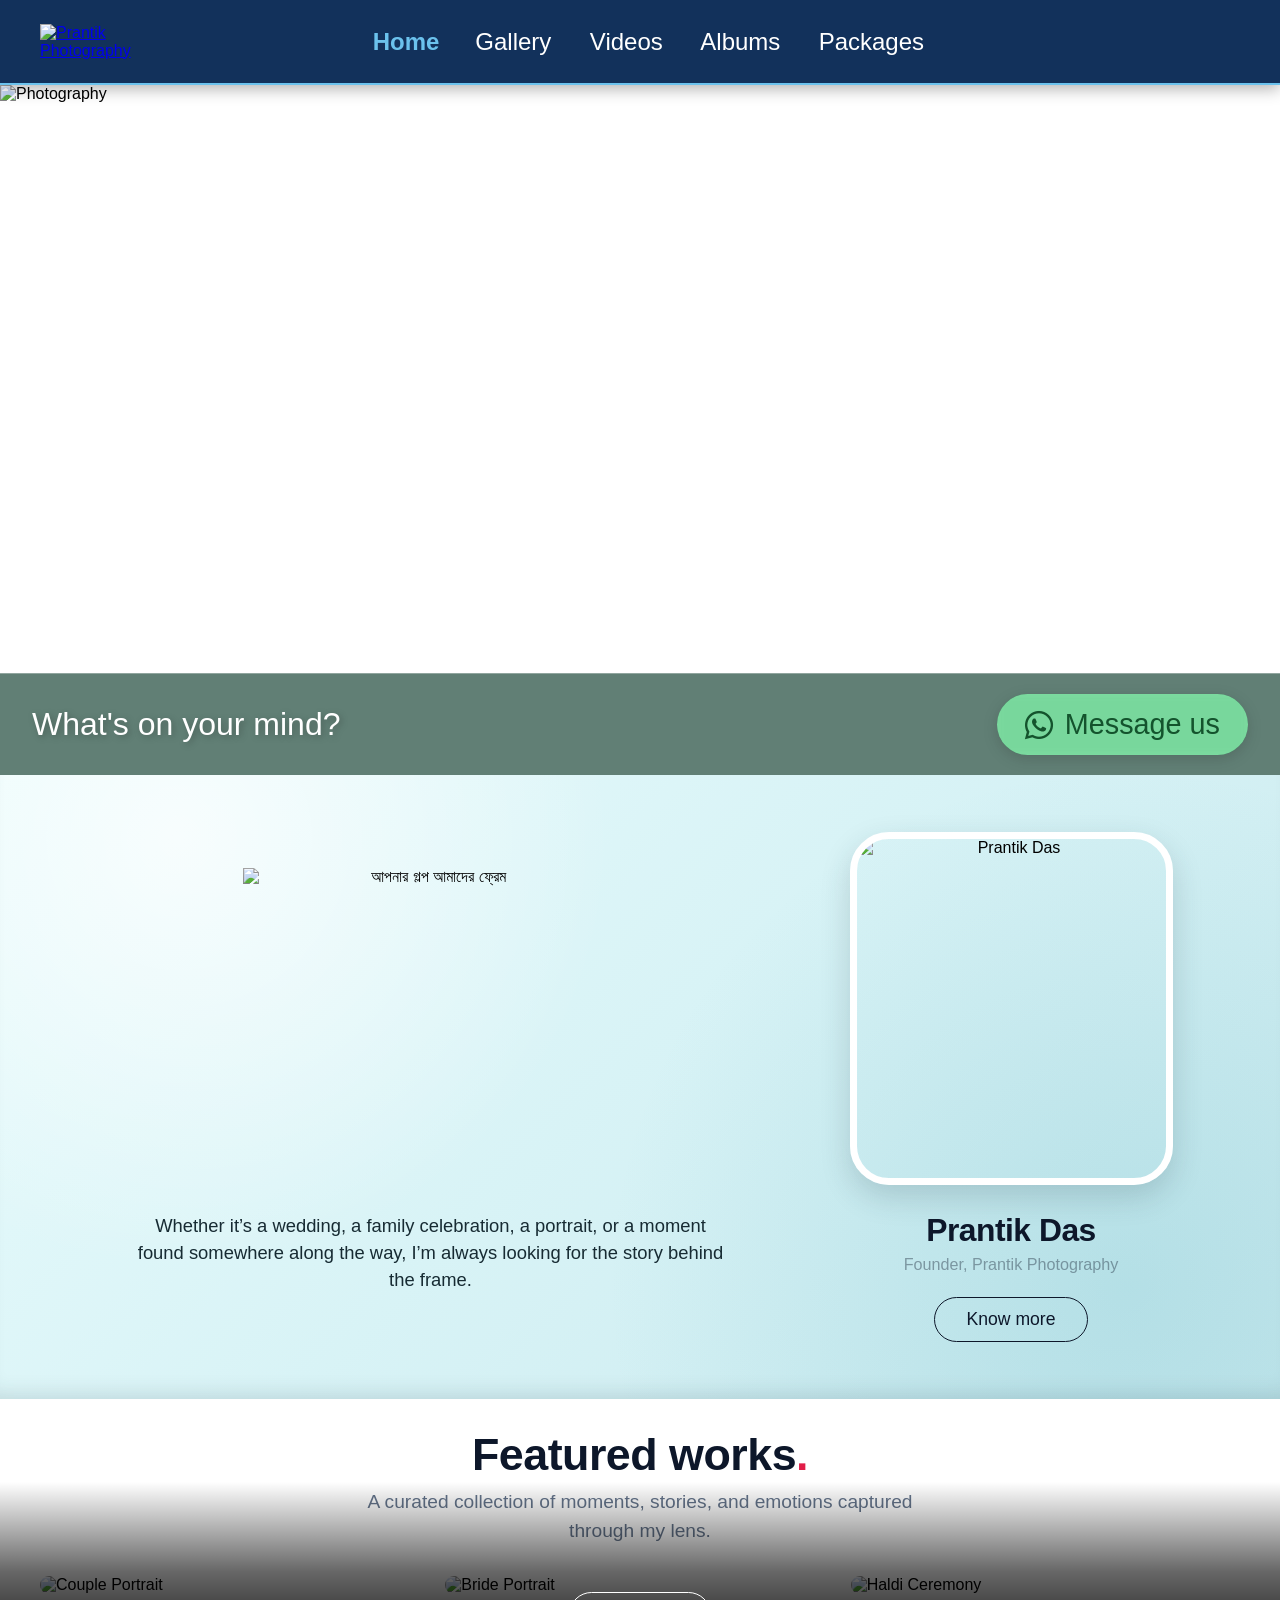
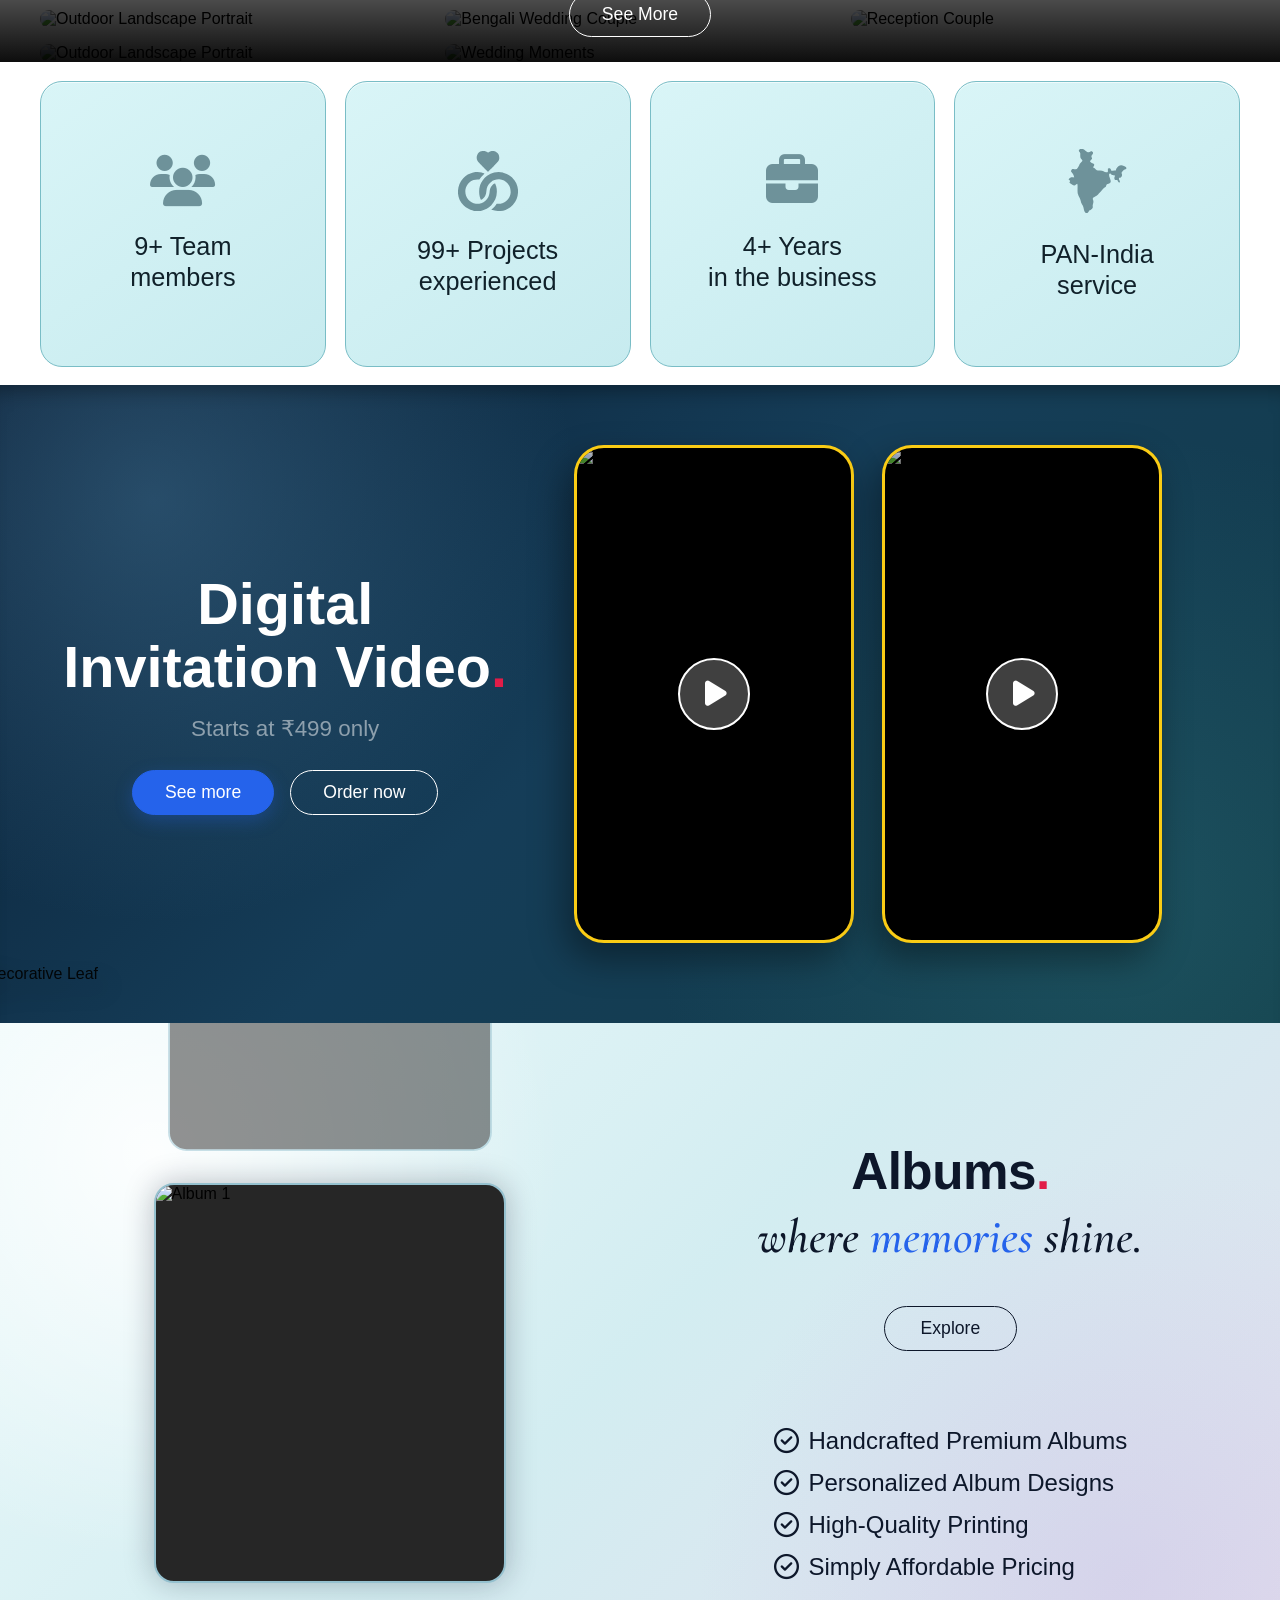
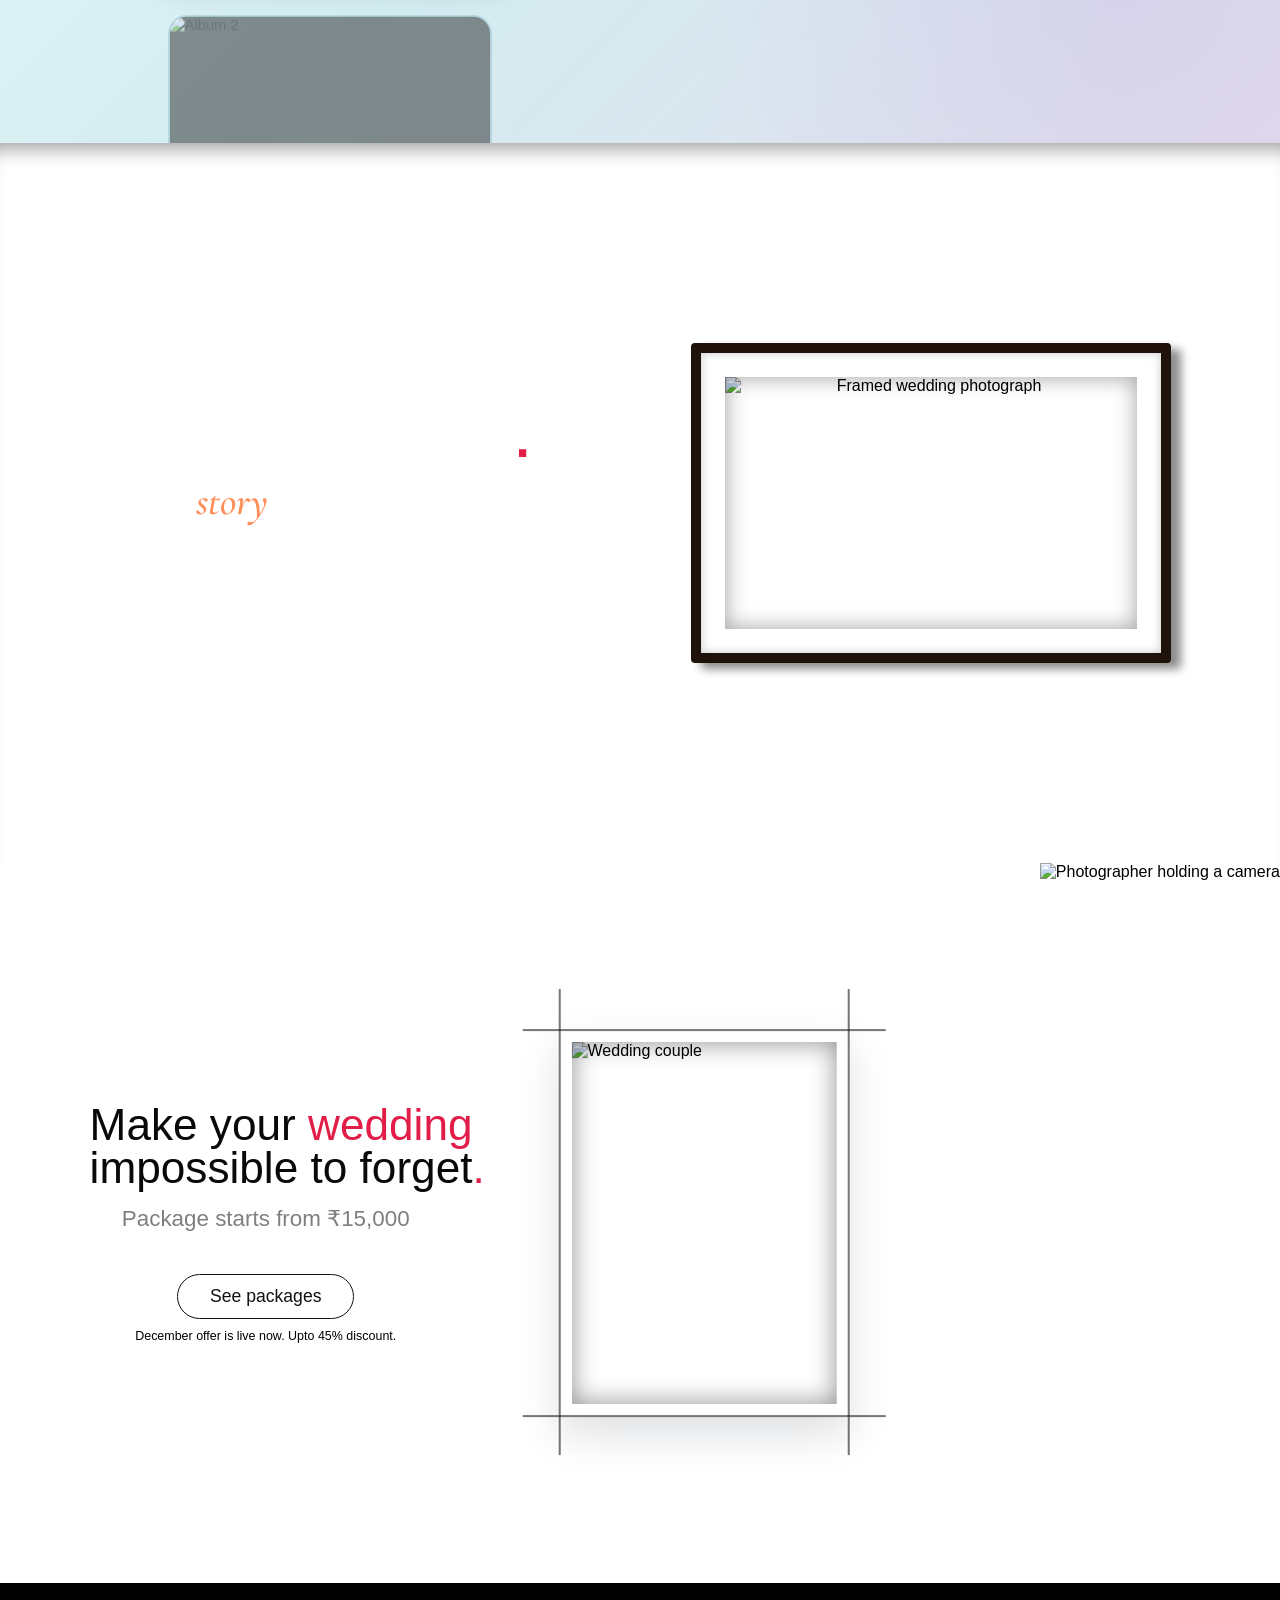
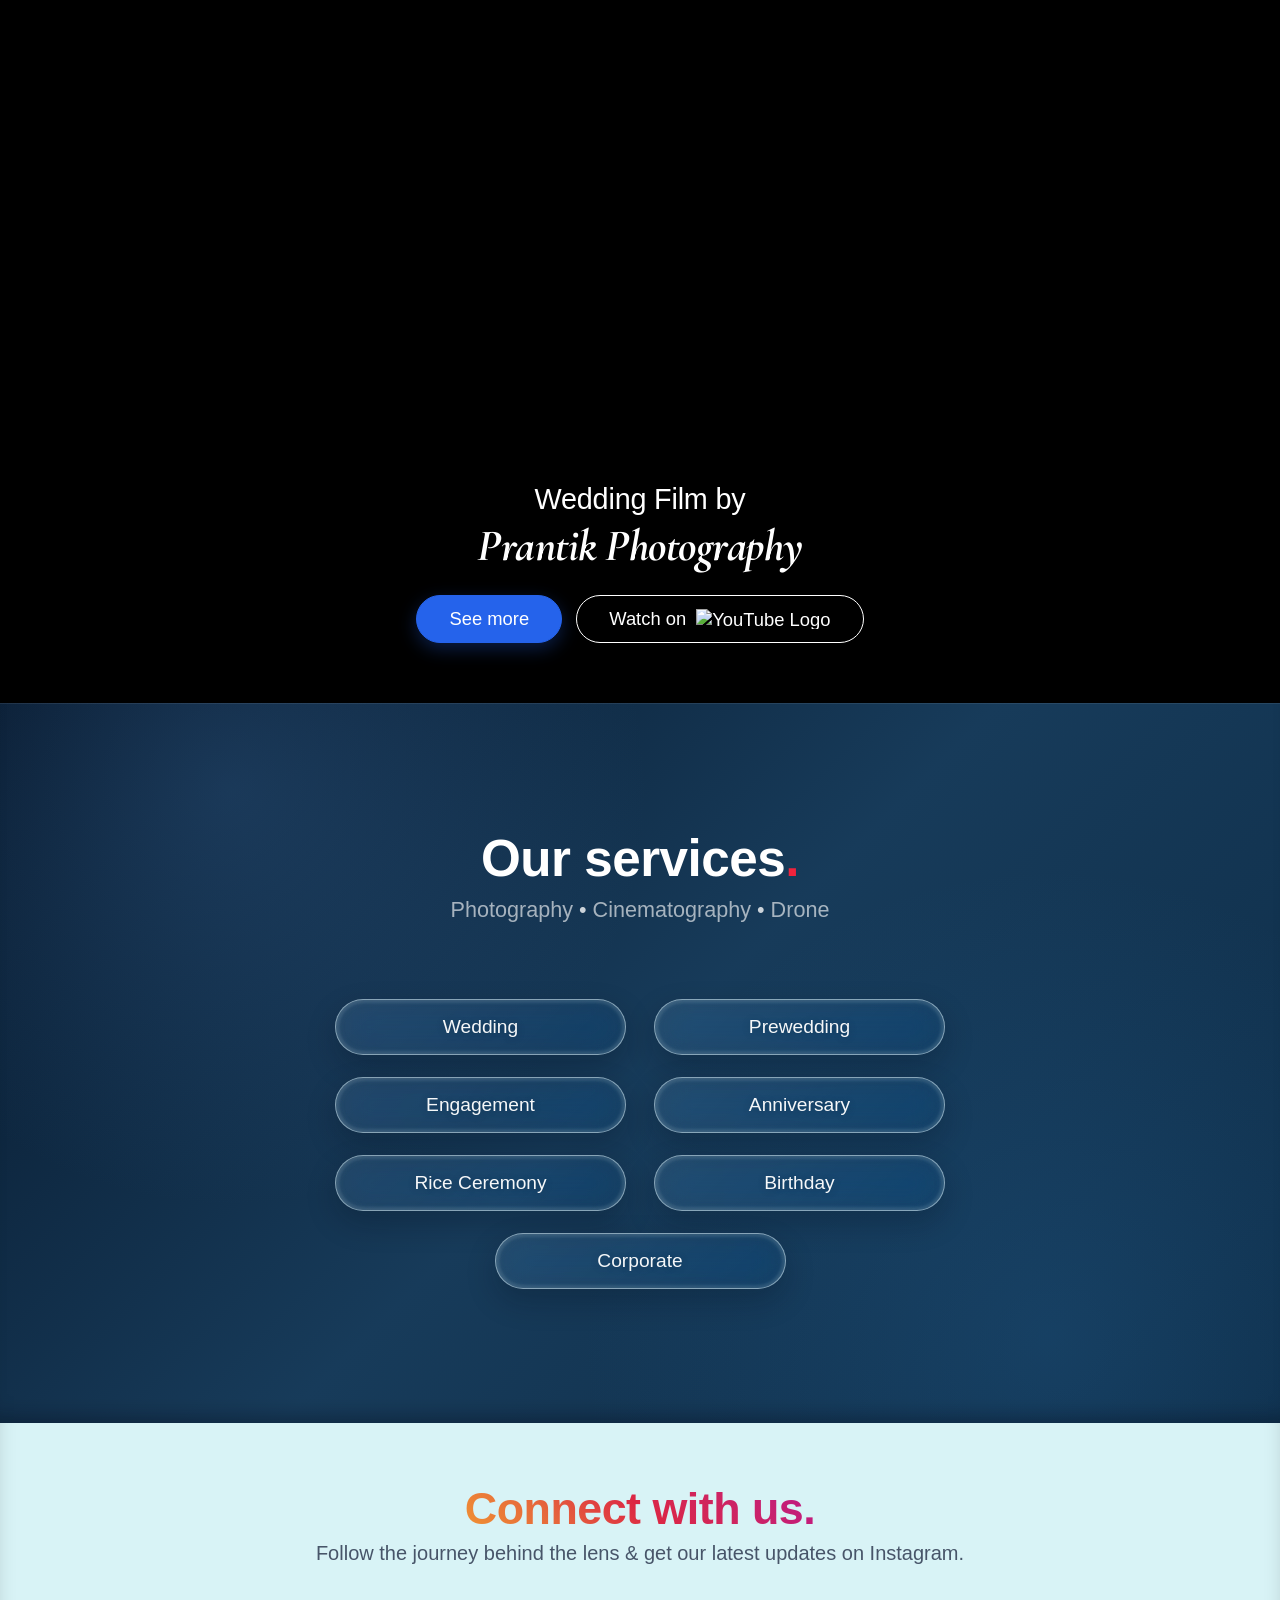
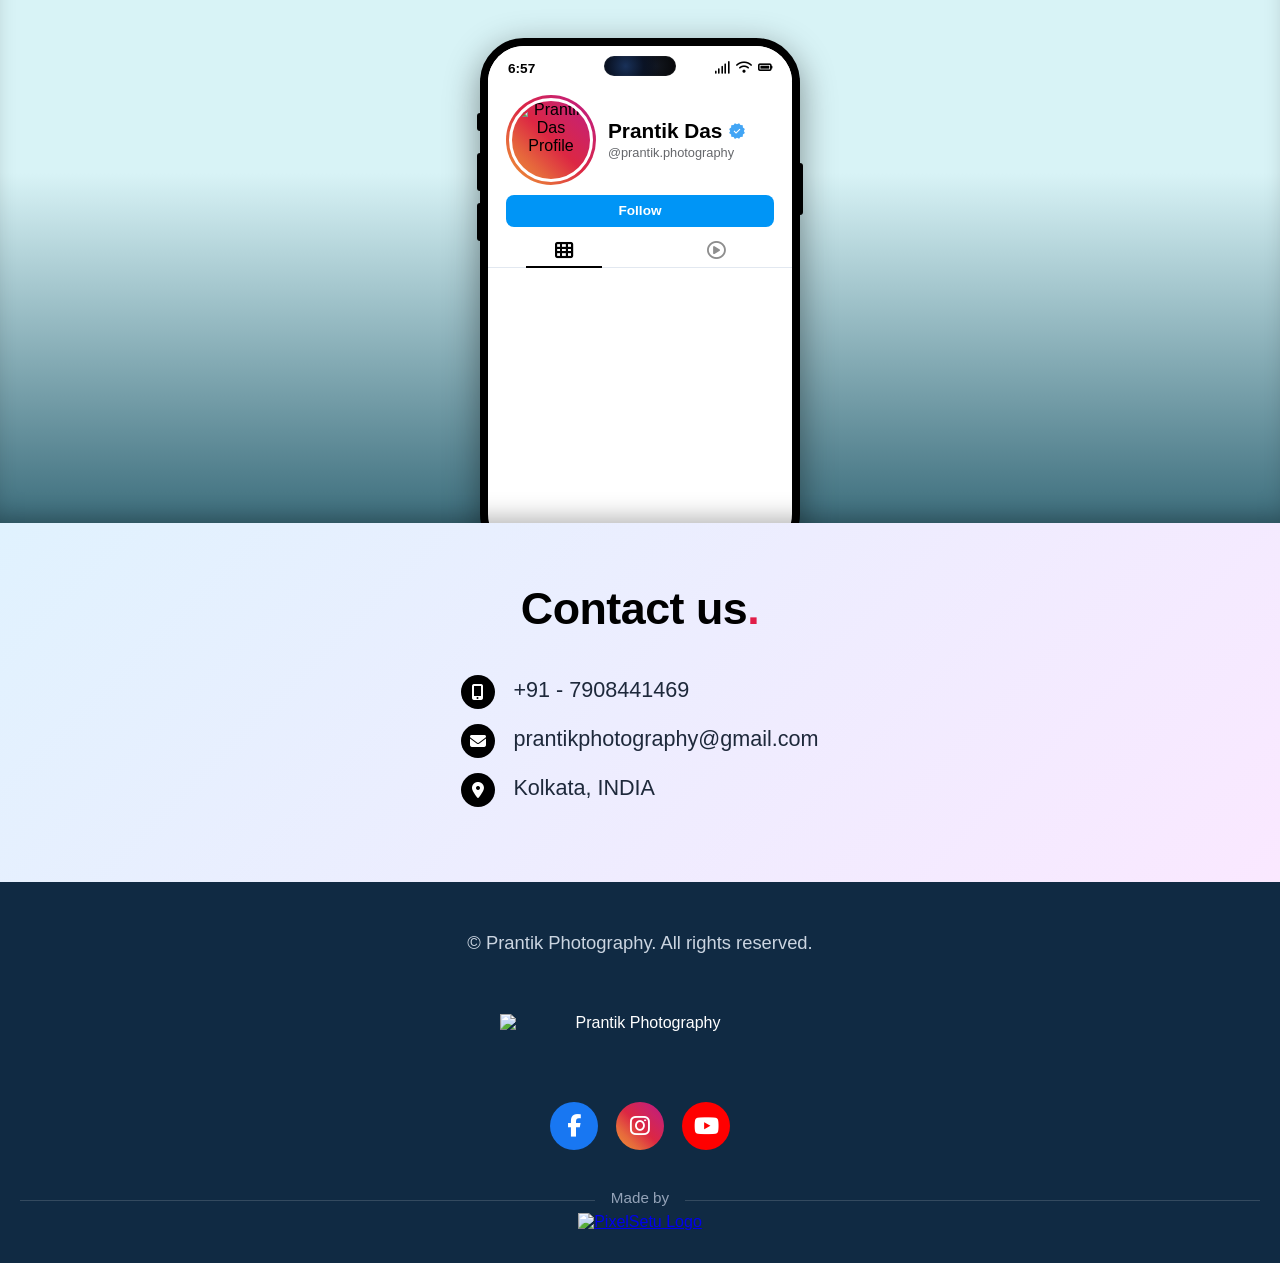
==== commit 3791d46a: "Add files via upload" ====
--- a/index.html
+++ b/index.html
@@ -35,8 +35,6 @@
         href="https://fonts.googleapis.com/css2?family=Cormorant+Garamond:ital,wght@0,400;0,600;1,400;1,600&display=swap"
         rel="stylesheet">
 
-    <!-- LightWidget Script -->
-    <script src="https://cdn.lightwidget.com/widgets/lightwidget.js"></script>
 </head>
 
 <body>
@@ -235,7 +233,7 @@
 
             <div class="stat-card">
                 <img src="india.svg" alt="" class="stat-icon stat-map-icon">
-                <p class="stat-value stat-value--full">PAN-India<br>Service</p>
+                <p class="stat-value stat-value--full">PAN-India<br>service</p>
             </div>
         </div>
     </section>
@@ -352,6 +350,54 @@
 
 
     <!-- =========================
+         PHOTO FRAMES SECTION
+    ========================= -->
+
+    <section class="photo-frames-section">
+        <div class="photo-frames-content">
+            <h2 class="frames-title">Photo Frames<span>.</span></h2>
+            <p class="frames-subtitle">Your <span>story</span> deserves to be framed.</p>
+
+            <a href="https://wa.me/7908441469" class="frames-order-btn" target="_blank" rel="noopener noreferrer">Order
+                now</a>
+        </div>
+
+        <div class="framed-photo-container" id="framePhotoMockup" role="button" tabindex="0" aria-label="Show next framed photo">
+            <div class="frame-photo-stage">
+                <img id="framePhotoImage" src="https://ik.imagekit.io/d3ycnoiwd/PrantikWebsite/hero-mobile10.jpg" alt="Framed wedding photograph">
+            </div>
+            <p class="frame-photo-hint"><span class="frame-photo-hint-desktop">Click to change photo.</span><span class="frame-photo-hint-mobile">Tap to change photo.</span></p>
+        </div>
+    </section>
+
+
+    <!-- =========================
+         CAMERA HAND BANNER SECTION
+    ========================= -->
+
+    <section class="camera-hand-section">
+        <div class="camera-hand-content">
+            <h2 class="camera-hand-title"><span class="camera-title-line">Make your <span>wedding</span></span><br><span class="camera-title-line">impossible to forget<span class="camera-title-period">.</span></span></h2>
+            <p class="camera-hand-price">Package starts from ₹15,000</p>
+            <a href="packages.html" class="camera-hand-cta">See packages</a>
+            <p id="cameraHandOffer" class="camera-hand-offer">August offer is live now. Upto 45% discount.</p>
+        </div>
+        <div class="camera-section-wedding-photo" role="button" tabindex="0" aria-label="Tap to zoom wedding photo">
+            <span class="camera-photo-guides" aria-hidden="true"></span>
+            <div class="camera-section-wedding-photo-inner">
+                <img src="https://ik.imagekit.io/d3ycnoiwd/PrantikWebsite/camera-sec-photo.jpg" alt="Wedding couple">
+            </div>
+        </div>
+        <div class="camera-hand-img-wrapper">
+            <picture>
+                <source media="(max-width: 600px)" srcset="https://ik.imagekit.io/d3ycnoiwd/PrantikWebsite/camera-hand-mobile.jpg?v=2">
+                <img src="https://ik.imagekit.io/d3ycnoiwd/PrantikWebsite/camera-hand.jpg" alt="Photographer holding a camera">
+            </picture>
+        </div>
+    </section>
+
+
+    <!-- =========================
          WEDDING FILM VIDEO BANNER SECTION
     ========================= -->
 
@@ -378,49 +424,26 @@
 
 
     <!-- =========================
-         CAMERA HAND BANNER SECTION
-    ========================= -->
-
-    <section class="camera-hand-section">
-        <div class="camera-hand-content">
-            <h2 class="camera-hand-title"><span class="camera-title-line">Make your <span>wedding</span></span><br><span class="camera-title-line">impossible to forget<span class="camera-title-period">.</span></span></h2>
-            <p class="camera-hand-price">Package starts from ₹15,000</p>
-            <a href="packages.html" class="camera-hand-cta">See packages</a>
-            <p id="cameraHandOffer" class="camera-hand-offer">August offer is live now. Upto 45% discount.</p>
-        </div>
-        <div class="camera-section-wedding-photo" role="button" tabindex="0" aria-label="Tap to zoom wedding photo">
-            <span class="camera-photo-guides" aria-hidden="true"></span>
-            <div class="camera-section-wedding-photo-inner">
-                <img src="https://ik.imagekit.io/d3ycnoiwd/PrantikWebsite/camera-sec-photo.jpg" alt="Wedding couple">
-            </div>
-        </div>
-        <div class="camera-hand-img-wrapper">
-            <picture>
-                <source media="(max-width: 600px)" srcset="https://ik.imagekit.io/d3ycnoiwd/PrantikWebsite/camera-hand-mobile.jpg?v=2">
-                <img src="https://ik.imagekit.io/d3ycnoiwd/PrantikWebsite/camera-hand.jpg" alt="Photographer holding a camera">
-            </picture>
-        </div>
-    </section>
-
-
-    <!-- =========================
-         PHOTO FRAMES SECTION
-    ========================= -->
-
-    <section class="photo-frames-section">
-        <div class="photo-frames-content">
-            <h2 class="frames-title">Photo Frames<span>.</span></h2>
-            <p class="frames-subtitle">Your <span>story</span> deserves to be framed.</p>
-
-            <a href="https://wa.me/7908441469" class="frames-order-btn" target="_blank" rel="noopener noreferrer">Order
-                now</a>
-        </div>
-
-        <div class="framed-photo-container" id="framePhotoMockup" role="button" tabindex="0" aria-label="Show next framed photo">
-            <div class="frame-photo-stage">
-                <img id="framePhotoImage" src="https://ik.imagekit.io/d3ycnoiwd/PrantikWebsite/hero-mobile10.jpg" alt="Framed wedding photograph">
-            </div>
-            <p class="frame-photo-hint"><span class="frame-photo-hint-desktop">Click to change photo.</span><span class="frame-photo-hint-mobile">Tap to change photo.</span></p>
+         SERVICES SECTION
+    ========================= -->
+
+    <section class="services-section" aria-labelledby="services-title">
+        <img class="services-mandala services-mandala--top" src="https://ik.imagekit.io/d3ycnoiwd/PrantikWebsite/mandala-white.png" alt="" aria-hidden="true">
+        <img class="services-mandala services-mandala--bottom" src="https://ik.imagekit.io/d3ycnoiwd/PrantikWebsite/mandala-white.png" alt="" aria-hidden="true">
+
+        <div class="services-content">
+            <h2 class="services-title" id="services-title">Our services<span>.</span></h2>
+            <p class="services-subtitle">Photography <span>•</span> Cinematography <span>•</span> Drone</p>
+
+            <div class="services-grid">
+                <div class="service-pill">Wedding</div>
+                <div class="service-pill">Prewedding</div>
+                <div class="service-pill">Engagement</div>
+                <div class="service-pill">Anniversary</div>
+                <div class="service-pill">Rice Ceremony</div>
+                <div class="service-pill">Birthday</div>
+                <div class="service-pill service-pill--last">Corporate</div>
+            </div>
         </div>
     </section>
 
@@ -680,7 +703,7 @@
             observer.observe(statsSection);
         }
 
-        document.querySelectorAll('.stat-card').forEach((card) => {
+        document.querySelectorAll('.stat-card, .service-pill').forEach((card) => {
             card.addEventListener('pointerdown', () => {
                 card.classList.remove('is-selecting');
                 void card.offsetWidth;
@@ -694,20 +717,25 @@
         const albumTrack = carouselContainer.querySelector('.albums-carousel-track');
         const sourceAlbumCards = Array.from(albumTrack.querySelectorAll('.album-card')).slice(0, 7);
         const uniqueAlbumCount = sourceAlbumCards.length;
-        const albumLoopCopies = 15;
-
-        // Build a long virtual stack from the seven unique designs. The loop
-        // resets only after roughly one hundred cards, onto an identical card.
+        // Keep a full set on either side of the active set. Mobile deliberately
+        // exposes neighbouring cards, so this buffer makes the silent reset
+        // visually identical across the entire viewport, not just at centre.
         albumTrack.replaceChildren();
-        for (let copyIndex = 0; copyIndex < albumLoopCopies; copyIndex += 1) {
+        for (let setIndex = 0; setIndex < 3; setIndex += 1) {
             sourceAlbumCards.forEach((card) => albumTrack.append(card.cloneNode(true)));
         }
+
+        albumTrack.querySelectorAll('img').forEach((image) => {
+            image.decoding = 'async';
+        });
+
         const albumCards = Array.from(albumTrack.querySelectorAll('.album-card'));
-        const albumLoopStartIndex = uniqueAlbumCount * 7;
-        const albumLoopResetIndex = uniqueAlbumCount * 14;
+        const albumLoopStartIndex = uniqueAlbumCount;
+        const albumLoopResetIndex = uniqueAlbumCount * 2;
 
         let currentVerticalAlbumIndex = albumLoopStartIndex;
         let currentHorizontalAlbumIndex = albumLoopStartIndex;
+        let currentAlbumCard = null;
 
         function usesVerticalAlbumSlider() {
             return window.innerWidth >= 768;
@@ -717,7 +745,11 @@
             const card = albumCards[index];
             if (!card) return;
 
-            albumCards.forEach((albumCard) => albumCard.classList.toggle('is-current', albumCard === card));
+            if (currentAlbumCard !== card) {
+                currentAlbumCard?.classList.remove('is-current');
+                card.classList.add('is-current');
+                currentAlbumCard = card;
+            }
             const targetTop = card.offsetTop - (carouselContainer.clientHeight / 2) + (card.offsetHeight / 2);
             albumTrack.style.transition = animate ? 'transform 0.8s ease-in-out' : 'none';
             albumTrack.style.transform = `translate3d(0, -${targetTop}px, 0)`;
@@ -727,7 +759,11 @@
             const card = albumCards[index];
             if (!card) return;
 
-            albumCards.forEach((albumCard) => albumCard.classList.toggle('is-current', albumCard === card));
+            if (currentAlbumCard !== card) {
+                currentAlbumCard?.classList.remove('is-current');
+                card.classList.add('is-current');
+                currentAlbumCard = card;
+            }
             const targetLeft = card.offsetLeft - (carouselContainer.clientWidth / 2) + (card.offsetWidth / 2);
             albumTrack.style.transition = animate ? 'transform 0.8s ease-in-out' : 'none';
             albumTrack.style.transform = `translate3d(-${targetLeft}px, 0, 0)`;
@@ -741,35 +777,61 @@
             }
         });
 
+        let albumViewportWidth = window.innerWidth;
+        let albumResizeFrame;
         window.addEventListener('resize', () => {
-            if (usesVerticalAlbumSlider()) {
+            // Mobile browsers resize the viewport height while their address
+            // bar opens/closes. Ignore those events so they do not cancel an
+            // active transform transition and create a visible jump.
+            if (window.innerWidth === albumViewportWidth) return;
+            albumViewportWidth = window.innerWidth;
+
+            window.cancelAnimationFrame(albumResizeFrame);
+            albumResizeFrame = window.requestAnimationFrame(() => {
+                if (usesVerticalAlbumSlider()) {
+                    showVerticalAlbumCard(currentVerticalAlbumIndex, false);
+                } else {
+                    showHorizontalAlbumCard(currentHorizontalAlbumIndex, false);
+                }
+            });
+        });
+
+        function resetAlbumLoop(vertical) {
+            // Move both the track and active-card styling in one non-animated
+            // frame. Otherwise the identical replacement card visibly scales
+            // up while the outgoing duplicate scales down.
+            albumTrack.classList.add('is-resetting');
+
+            if (vertical) {
+                currentVerticalAlbumIndex = albumLoopStartIndex;
                 showVerticalAlbumCard(currentVerticalAlbumIndex, false);
             } else {
+                currentHorizontalAlbumIndex = albumLoopStartIndex;
                 showHorizontalAlbumCard(currentHorizontalAlbumIndex, false);
             }
-        });
+
+            void albumTrack.offsetWidth;
+            albumTrack.classList.remove('is-resetting');
+        }
 
         albumTrack.addEventListener('transitionend', (event) => {
             // Ignore opacity/scale transitions emitted by individual cards.
             if (event.target !== albumTrack || event.propertyName !== 'transform') return;
 
             if (usesVerticalAlbumSlider() && currentVerticalAlbumIndex === albumLoopResetIndex) {
-                currentVerticalAlbumIndex = albumLoopStartIndex;
-                showVerticalAlbumCard(currentVerticalAlbumIndex, false);
+                resetAlbumLoop(true);
             } else if (!usesVerticalAlbumSlider() && currentHorizontalAlbumIndex === albumLoopResetIndex) {
-                currentHorizontalAlbumIndex = albumLoopStartIndex;
-                showHorizontalAlbumCard(currentHorizontalAlbumIndex, false);
+                resetAlbumLoop(false);
             }
         });
 
         const albumSlideDelay = 2500;
-        let albumSlideTimer;
+        let albumSlideInterval;
 
         function advanceAlbumSlider() {
             if (usesVerticalAlbumSlider()) {
                 if (currentVerticalAlbumIndex >= albumLoopResetIndex) {
-                    currentVerticalAlbumIndex = albumLoopStartIndex;
-                    showVerticalAlbumCard(currentVerticalAlbumIndex, false);
+                    resetAlbumLoop(true);
                 }
                 currentVerticalAlbumIndex++;
                 showVerticalAlbumCard(currentVerticalAlbumIndex, true);
@@ -777,32 +839,36 @@
             }
 
             if (currentHorizontalAlbumIndex >= albumLoopResetIndex) {
-                currentHorizontalAlbumIndex = albumLoopStartIndex;
-                showHorizontalAlbumCard(currentHorizontalAlbumIndex, false);
+                resetAlbumLoop(false);
             }
             currentHorizontalAlbumIndex++;
             showHorizontalAlbumCard(currentHorizontalAlbumIndex, true);
         }
 
-        function scheduleAlbumSlide() {
-            window.clearTimeout(albumSlideTimer);
-            albumSlideTimer = window.setTimeout(() => {
-                advanceAlbumSlider();
-                scheduleAlbumSlide();
-            }, albumSlideDelay);
-        }
-
-        scheduleAlbumSlide();
+        function startAlbumSlider() {
+            window.clearInterval(albumSlideInterval);
+            albumSlideInterval = window.setInterval(advanceAlbumSlider, albumSlideDelay);
+        }
+
+        function resumeAlbumSlider(advanceImmediately = false) {
+            if (document.hidden) return;
+            if (advanceImmediately) advanceAlbumSlider();
+            startAlbumSlider();
+        }
+
+        startAlbumSlider();
 
         document.addEventListener('visibilitychange', () => {
             if (document.hidden) {
-                window.clearTimeout(albumSlideTimer);
+                window.clearInterval(albumSlideInterval);
                 return;
             }
 
-            advanceAlbumSlider();
-            scheduleAlbumSlide();
+            resumeAlbumSlider(true);
         });
+
+        window.addEventListener('pageshow', () => resumeAlbumSlider());
+        window.addEventListener('focus', () => resumeAlbumSlider());
 
         /* DIGITAL INVITATION VIDEO PLAYER */
         function toggleInvitationVideo(card) {
@@ -942,7 +1008,7 @@
         // Refresh clock every minute
         setInterval(updatePhoneClock, 60000);
     </script>
-    <script src="scroll-reveal.js?v=2"></script>
+    <script src="scroll-reveal.js?v=3"></script>
     <script>
         document.addEventListener('contextmenu', (event) => event.preventDefault());
         document.addEventListener('dragstart', (event) => {
--- a/style.css
+++ b/style.css
@@ -326,7 +326,7 @@
     padding: 14px 28px;
     border-radius: 50px;
     text-decoration: none;
-    font-weight: 400;
+    font-weight: 500;
     font-size: 1.8rem;
     box-shadow: 0 4px 15px rgba(0, 0, 0, 0.15);
     transition: all 0.2s ease-in-out;
@@ -477,7 +477,7 @@
     .image-wrapper {
         grid-column: 2;
         grid-row: 1;
-        width: min(100%, 300px);
+        width: min(100%, 323px);
         height: 353px;
         justify-self: center;
         margin: 0 0 27px;
@@ -710,6 +710,10 @@
 .invitation-section {
     width: 100%;
     background-color: #133454;
+    background-image:
+        radial-gradient(circle at 12% 18%, rgba(75, 126, 161, 0.42) 0%, rgba(75, 126, 161, 0) 34%),
+        radial-gradient(circle at 88% 82%, rgba(50, 125, 137, 0.3) 0%, rgba(50, 125, 137, 0) 38%),
+        linear-gradient(135deg, #0b2138 0%, #153d58 48%, #123d48 100%);
     position: relative;
     padding: 60px 0px 80px 24px;
     overflow: hidden;
@@ -987,6 +991,10 @@
     width: 100%;
     height: auto;
     background-color: #d8f3f6;
+    background-image:
+        radial-gradient(circle at 12% 18%, rgba(255, 255, 255, 0.9) 0%, rgba(255, 255, 255, 0) 32%),
+        radial-gradient(circle at 88% 78%, rgba(191, 175, 224, 0.3) 0%, rgba(191, 175, 224, 0) 34%),
+        linear-gradient(135deg, #eaf9fa 0%, #d3edf1 48%, #e4deee 100%);
     padding: 60px 0px 0px 0px;
     position: relative;
     overflow: hidden;
@@ -1098,6 +1106,9 @@
     gap: 16px;
     width: max-content;
     padding: 0 calc(50vw - 130px);
+    will-change: transform;
+    backface-visibility: hidden;
+    -webkit-backface-visibility: hidden;
 }
 
 .album-card {
@@ -1116,6 +1127,10 @@
     height: 100%;
     object-fit: cover;
     display: block;
+}
+
+.albums-carousel-track.is-resetting .album-card {
+    transition: none !important;
 }
 
 @media (min-width: 768px) {
@@ -1147,7 +1162,7 @@
     .albums-features {
         grid-column: 2;
         grid-row: 2;
-        margin: 0;
+        margin: 40px 0 0;
         align-self: start;
         justify-self: center;
     }
@@ -1216,7 +1231,7 @@
     z-index: 3;
     inset: 0;
     pointer-events: none;
-    box-shadow: inset 0 20px 20px -15px rgba(0, 0, 0, 0.4);
+    box-shadow: none;
 }
 
 .wedding-film-bg-video {
@@ -1230,7 +1245,7 @@
 .wedding-film-overlay {
     position: absolute;
     inset: 0;
-    background: linear-gradient(to top, rgba(0, 0, 0, 0.88) 0%, rgba(0, 0, 0, 0.35) 45%, rgba(0, 0, 0, 0.1) 100%);
+    background: linear-gradient(to top, rgba(0, 0, 0, 0.88) 0%, rgba(0, 0, 0, 0.35) 45%, transparent 72%);
     display: flex;
     flex-direction: column;
     justify-content: flex-end;
@@ -1749,6 +1764,221 @@
 
 
 /* =========================
+   SERVICES SECTION
+========================= */
+
+.services-section {
+    position: relative;
+    isolation: isolate;
+    width: 100%;
+    height: 80vh;
+    min-height: 520px;
+    max-height: 750px;
+    padding: 52px 24px 58px;
+    overflow: hidden;
+    box-sizing: border-box;
+    display: flex;
+    align-items: center;
+    color: #ffffff;
+    background-color: #081d30;
+    background-image:
+        radial-gradient(circle at 18% 12%, rgba(63, 114, 168, 0.28) 0%, rgba(63, 114, 168, 0) 34%),
+        radial-gradient(circle at 82% 88%, rgba(37, 99, 150, 0.3) 0%, rgba(37, 99, 150, 0) 38%),
+        linear-gradient(135deg, #07182c 0%, #173b5a 50%, #0d2c47 100%);
+    box-shadow:
+        inset 0 1px 0 rgba(255, 255, 255, 0.08),
+        inset 0 -20px 20px -15px rgba(0, 10, 22, 0.38);
+}
+
+.services-content {
+    position: relative;
+    z-index: 2;
+    width: min(100%, 680px);
+    margin: 0 auto;
+    text-align: center;
+}
+
+.services-title {
+    margin: 0 0 8px;
+    font-size: 3.2rem;
+    font-weight: 700;
+    line-height: 1.08;
+    letter-spacing: -0.5px;
+}
+
+.services-title span {
+    color: #ef233c;
+}
+
+.services-subtitle {
+    margin: 0;
+    color: rgba(255, 255, 255, 0.62);
+    font-size: 1.35rem;
+    font-weight: 400;
+    line-height: 1.5;
+}
+
+.services-subtitle span {
+    color: rgba(255, 255, 255, 0.78);
+}
+
+.services-grid {
+    display: grid;
+    grid-template-columns: repeat(2, minmax(0, 1fr));
+    gap: 22px 28px;
+    width: min(100%, 610px);
+    margin: 72px auto 0;
+}
+
+.service-pill {
+    display: flex;
+    position: relative;
+    isolation: isolate;
+    box-sizing: border-box;
+    overflow: hidden;
+    user-select: none;
+    -webkit-user-select: none;
+    -webkit-touch-callout: none;
+    height: 56px;
+    min-height: 56px;
+    align-items: center;
+    justify-content: center;
+    padding: 12px 24px;
+    border: 1.25px solid rgba(230, 249, 255, 0.56);
+    border-radius: 28px;
+    color: rgba(255, 255, 255, 0.96);
+    background:
+        linear-gradient(135deg, rgba(255, 255, 255, 0.09), rgba(255, 255, 255, 0.025));
+    background-clip: padding-box;
+    -webkit-backdrop-filter: blur(16px) saturate(135%);
+    backdrop-filter: blur(16px) saturate(135%);
+    box-shadow:
+        inset 0 0 5px rgba(255, 255, 255, 0.18),
+        inset 0 0 10px rgba(151, 220, 239, 0.1),
+        0 12px 30px rgba(1, 12, 24, 0.24);
+    font-size: 1.2rem;
+    font-weight: 400;
+    text-shadow: 0 1px 8px rgba(0, 0, 0, 0.2);
+    transition: transform 0.2s ease, border-color 0.3s ease, background 0.3s ease, box-shadow 0.3s ease;
+}
+
+.service-pill::after {
+    content: '';
+    position: absolute;
+    inset: 1px;
+    z-index: 1;
+    border-radius: inherit;
+    background: transparent;
+    box-shadow: inset 0 0 4px rgba(225, 247, 255, 0.24);
+    filter: blur(1.2px);
+    opacity: 0.7;
+    pointer-events: none;
+}
+
+.service-pill.is-selecting,
+.service-pill.is-selecting:hover {
+    transform: scale(0.975);
+}
+
+.service-pill--last {
+    grid-column: 1 / -1;
+    width: calc(50% - 14px);
+    justify-self: center;
+}
+
+.services-mandala {
+    position: absolute;
+    z-index: 1;
+    width: clamp(210px, 24vw, 370px);
+    height: auto;
+    opacity: 0.14;
+    pointer-events: none;
+}
+
+.services-mandala--top {
+    width: clamp(195px, 18vw, 285px);
+    top: clamp(-150px, -9vw, -75px);
+    left: clamp(-150px, -9vw, -65px);
+    transform: rotate(22.5deg);
+}
+
+.services-mandala--bottom {
+    width: clamp(440px, 42vw, 680px);
+    right: clamp(-360px, -21.5vw, -220px);
+    bottom: clamp(-360px, -21.5vw, -220px);
+    transform: rotate(22.5deg);
+}
+
+@media (max-width: 600px) {
+    .services-section {
+        height: 700px;
+        min-height: 700px;
+        max-height: none;
+        padding: 48px 22px 54px;
+    }
+
+    .services-title {
+        font-size: 2.5rem;
+    }
+
+    .services-subtitle {
+        max-width: 310px;
+        margin-inline: auto;
+        font-size: 1.15rem;
+        line-height: 1.45;
+    }
+
+    .services-grid {
+        grid-template-columns: 1fr;
+        gap: 14px;
+        width: min(100%, 300px);
+        margin-top: 48px;
+    }
+
+    .service-pill {
+        height: 50px;
+        min-height: 50px;
+        border-radius: 25px;
+        font-size: 1.08rem;
+        -webkit-backdrop-filter: none;
+        backdrop-filter: none;
+        background: linear-gradient(135deg, rgba(80, 126, 151, 0.22), rgba(25, 63, 83, 0.3));
+        box-shadow:
+            inset 0 0 4px rgba(255, 255, 255, 0.15),
+            inset 0 0 8px rgba(151, 220, 239, 0.08),
+            0 8px 20px rgba(1, 12, 24, 0.18);
+    }
+
+    .service-pill::after {
+        filter: none;
+        opacity: 0.5;
+    }
+
+    .service-pill:nth-last-child(-n + 3) {
+        -webkit-backdrop-filter: blur(4px) saturate(110%);
+        backdrop-filter: blur(4px) saturate(110%);
+    }
+
+    .service-pill--last {
+        grid-column: auto;
+        width: 100%;
+    }
+
+    .services-mandala--top {
+        width: 280px;
+        top: -148px;
+        left: -148px;
+    }
+
+    .services-mandala--bottom {
+        width: 540px;
+        right: -280px;
+        bottom: -280px;
+    }
+}
+
+
+/* =========================
    CONNECT WITH US (INSTAGRAM) SECTION
 ========================= */
 
@@ -2059,8 +2289,7 @@
     overflow: hidden !important;
 }
 
-.snapwidget-widget,
-.lightwidget-widget {
+.snapwidget-widget {
     width: 100% !important;
     height: 315px !important;
     border: 0 !important;
@@ -2548,14 +2777,14 @@
     }
 
     .albums-carousel-track {
-        padding-bottom: 40px;
+        padding-bottom: 28px;
     }
 
     .album-card {
-        width: 280px;
-        height: 330px;
+        width: 250px;
+        height: 295px;
         border-radius: 16px;
-        margin-top: 20px;
+        margin-top: 14px;
         opacity: 0.5;
         transform: scale(0.92);
         box-shadow: 0 0 0 rgba(13, 23, 42, 0);
@@ -2790,7 +3019,6 @@
         overflow: hidden !important;
     }
 
-    .lightwidget-widget,
     .snapwidget-widget {
         width: 100% !important;
         height: 315px !important;
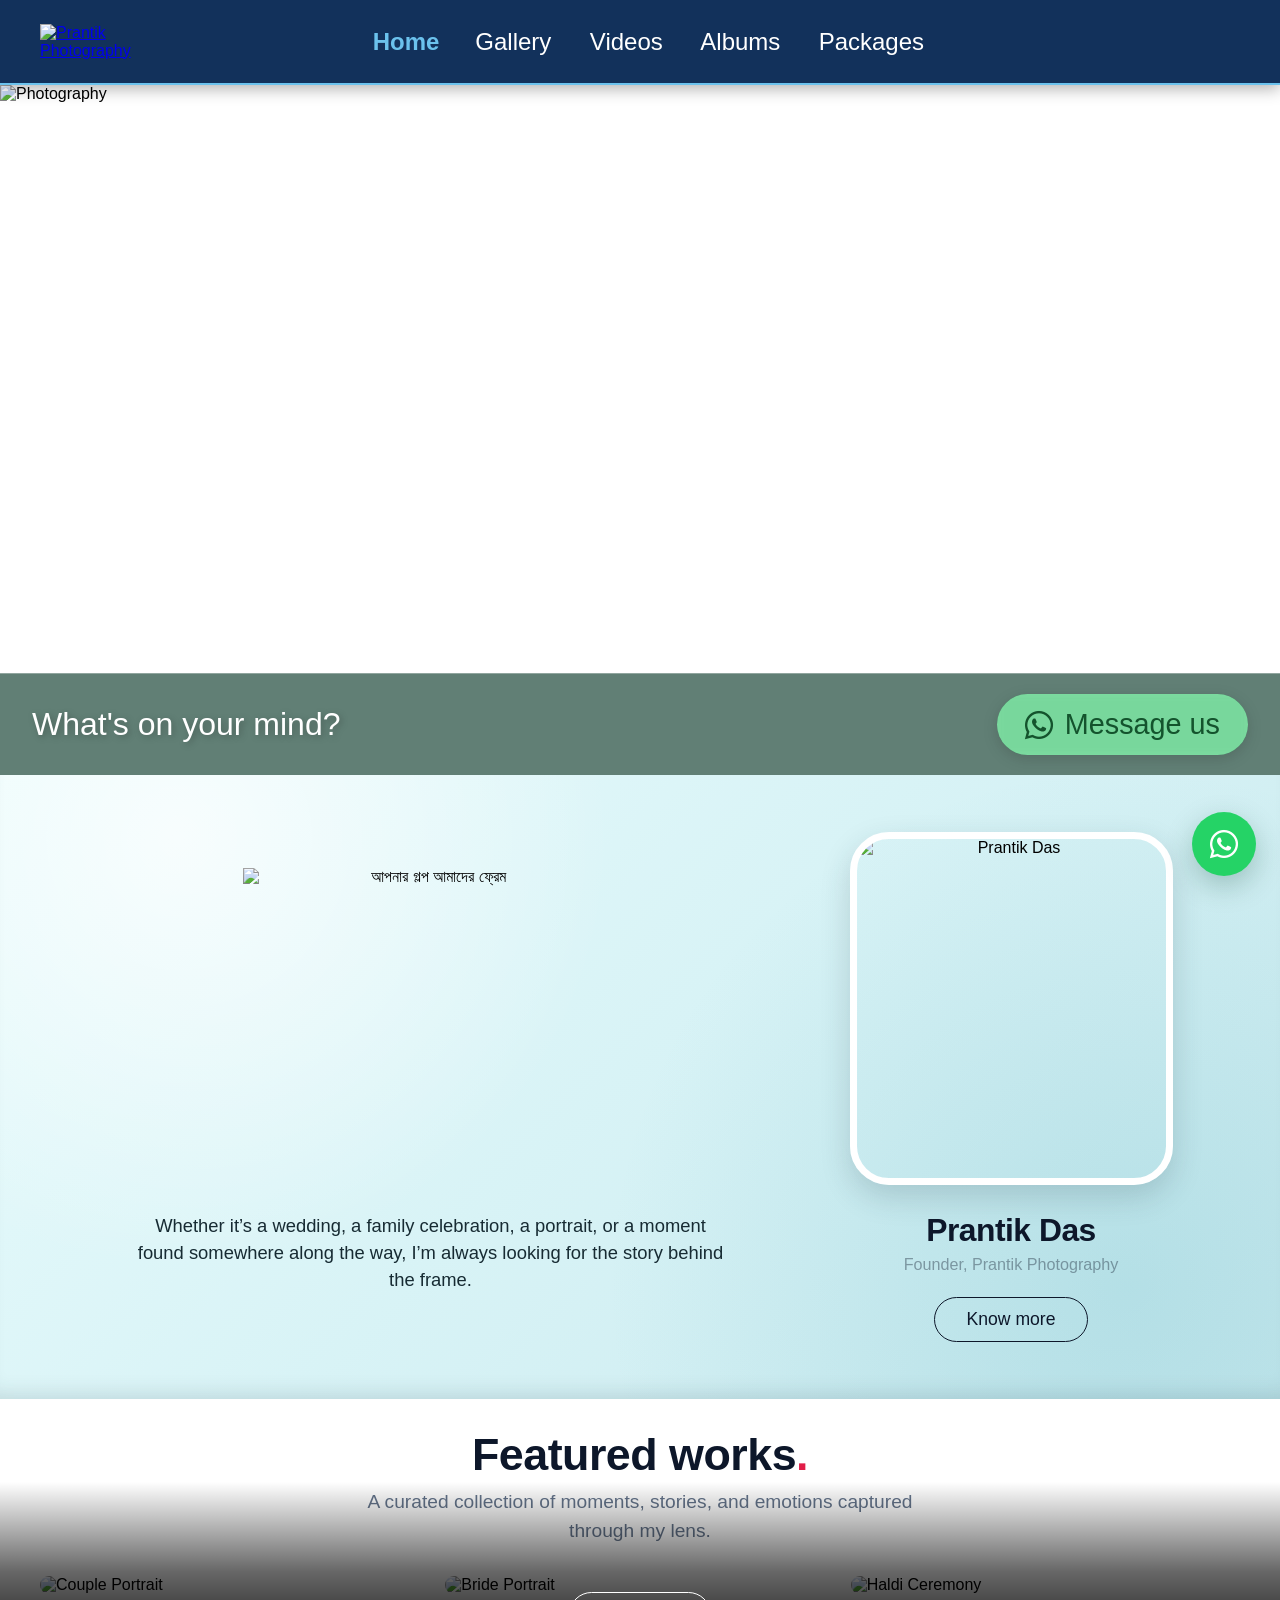
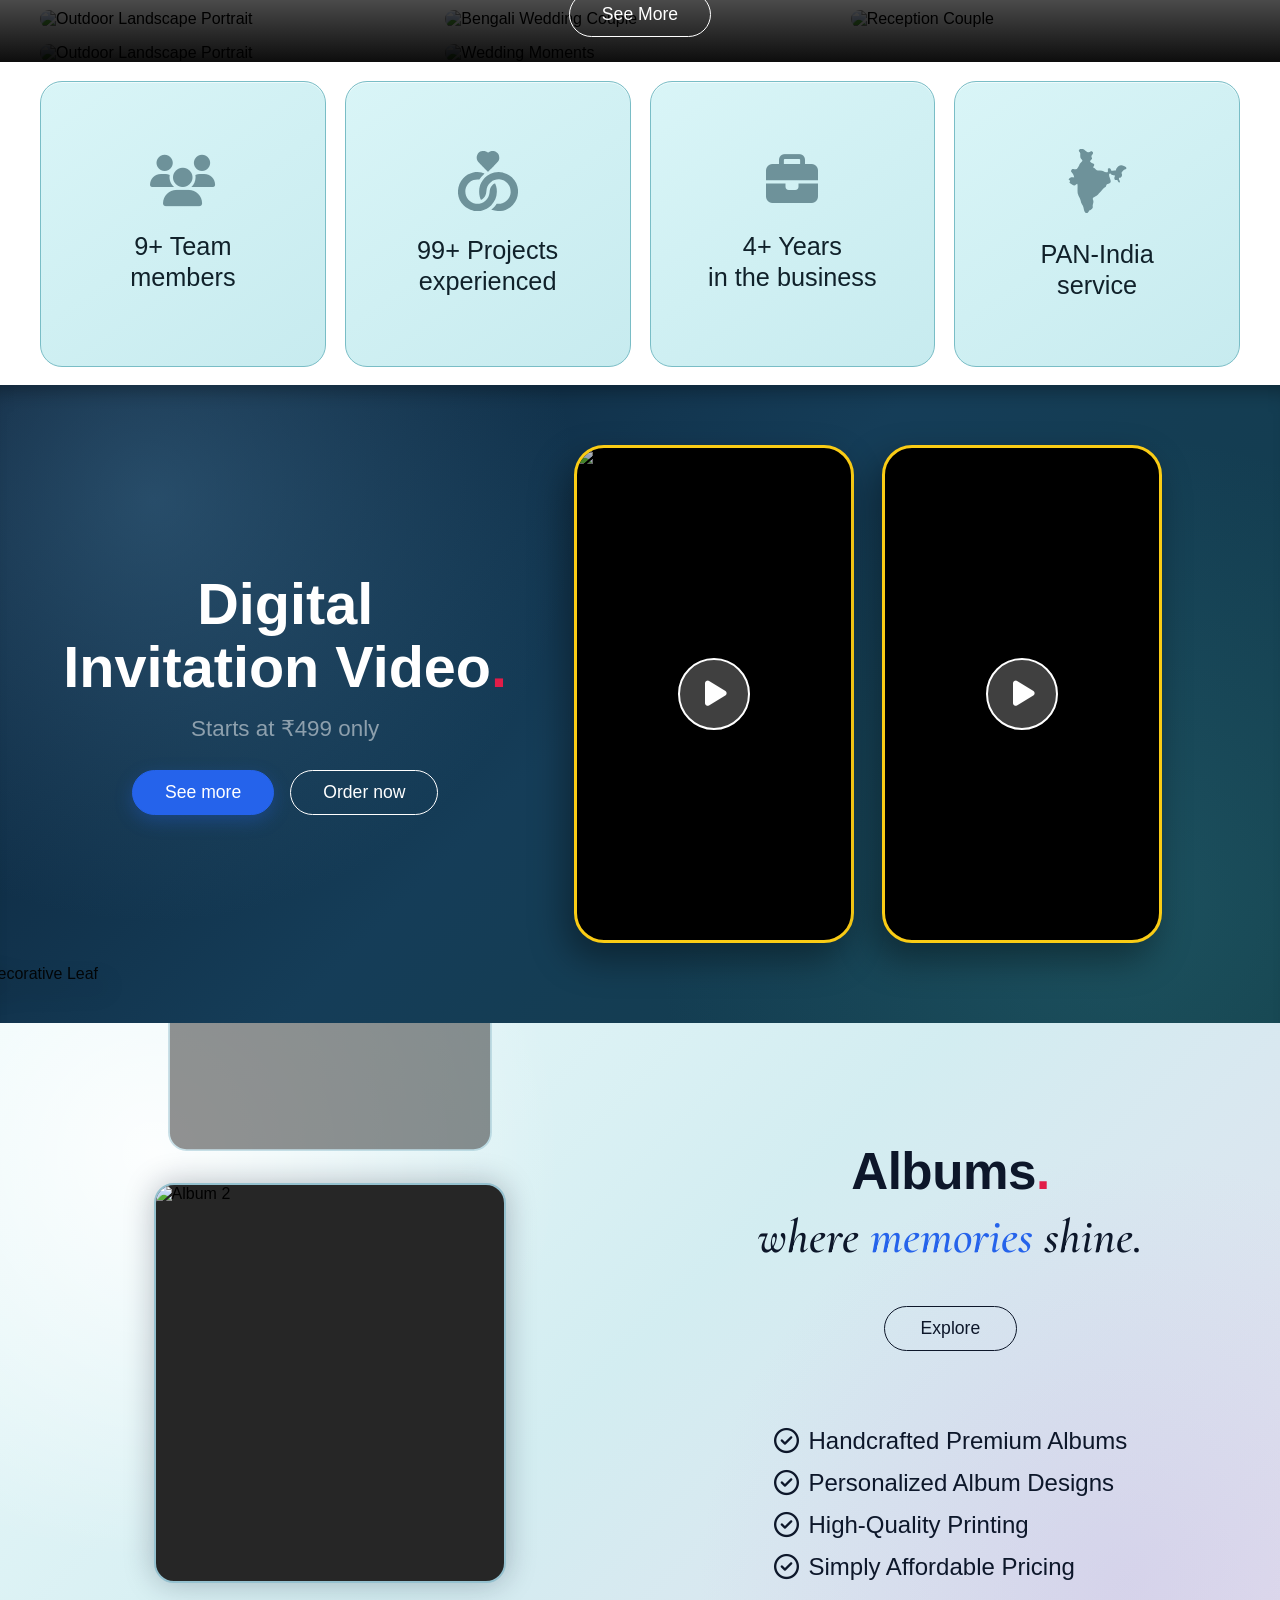
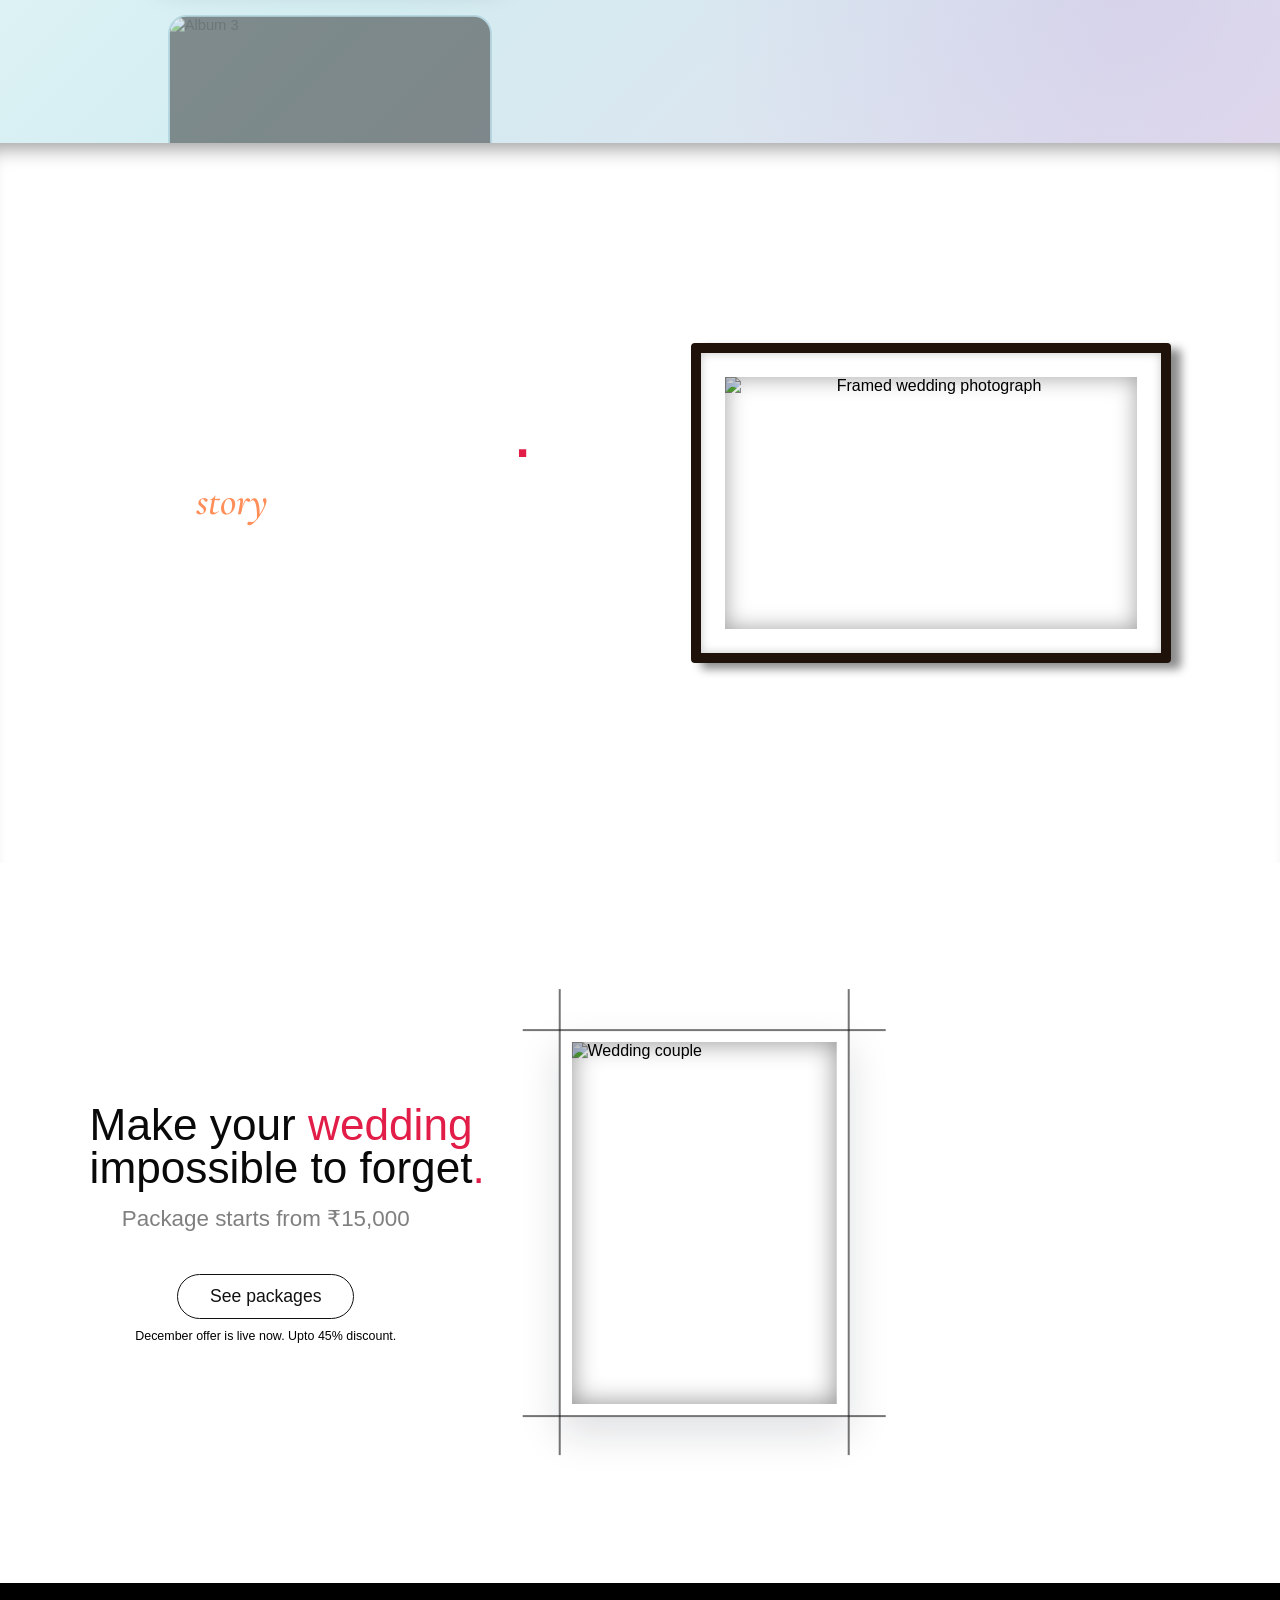
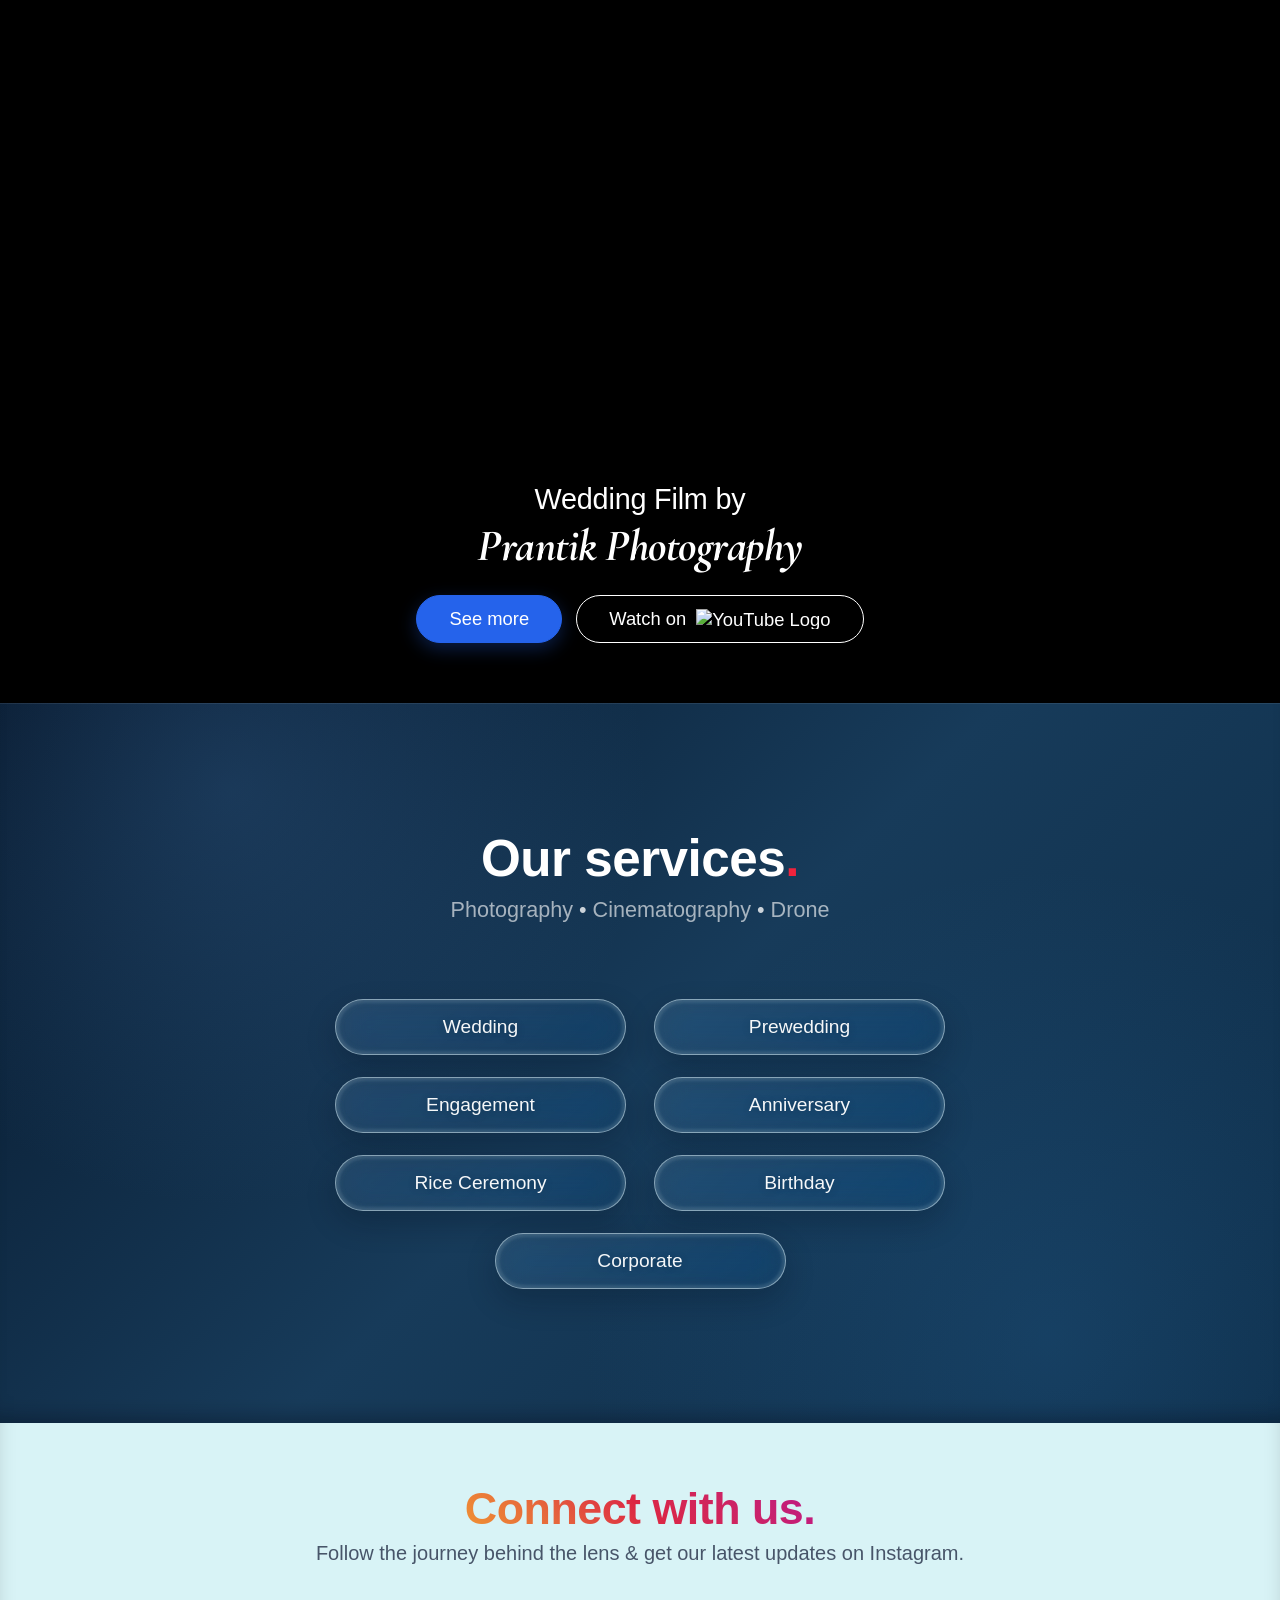
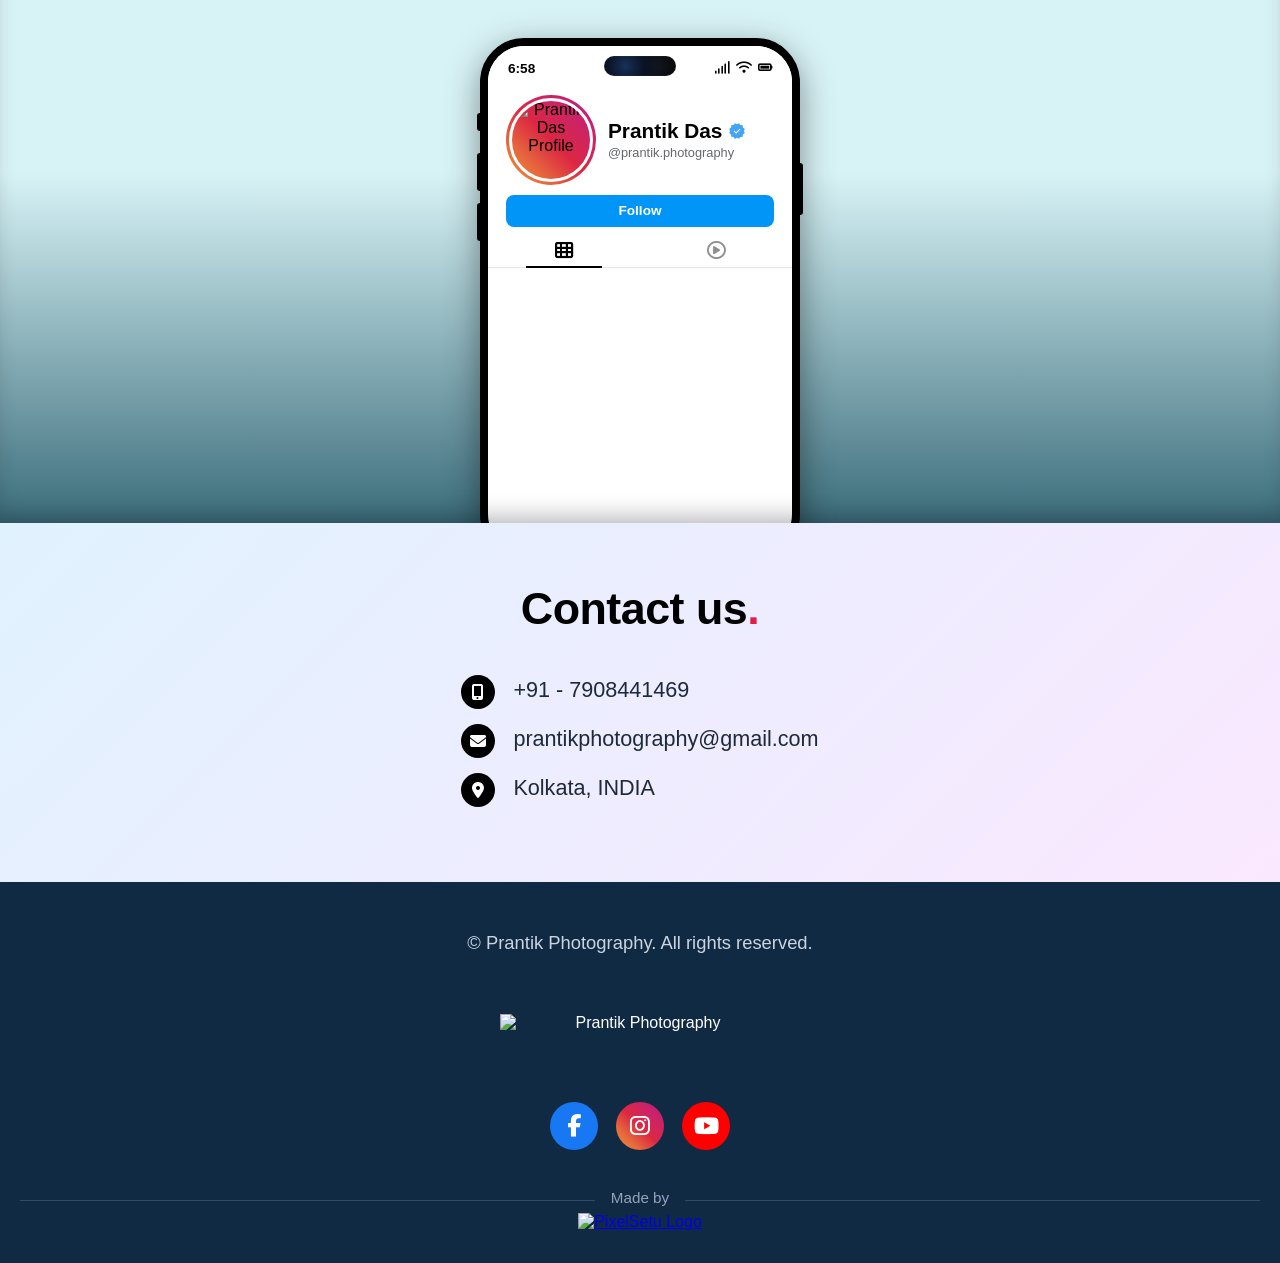
==== commit 91c51880: "Add files via upload" ====
--- a/index.html
+++ b/index.html
@@ -563,6 +563,54 @@
          FOOTER SECTION
     ========================= -->
 
+    <aside class="whatsapp-chat" aria-label="WhatsApp chat">
+        <div class="whatsapp-chat-panel" id="whatsappChatPanel" aria-hidden="true">
+            <div class="whatsapp-chat-header">
+                <div class="whatsapp-chat-avatar-wrap">
+                    <img src="https://ik.imagekit.io/2u47biiyv/ppimages/prantik.png" alt="Prantik Das" class="whatsapp-chat-avatar">
+                    <span class="whatsapp-online-dot" aria-hidden="true"></span>
+                </div>
+                <div class="whatsapp-chat-person">
+                    <strong>Prantik Das</strong>
+                    <span>Online</span>
+                </div>
+                <button class="whatsapp-chat-close" type="button" aria-label="Close WhatsApp chat">
+                    <i class="fas fa-xmark" aria-hidden="true"></i>
+                </button>
+            </div>
+
+            <div class="whatsapp-chat-body">
+                <div class="whatsapp-typing-bubble" aria-label="Prantik is typing">
+                    <span></span><span></span><span></span>
+                </div>
+                <div class="whatsapp-chat-message" hidden>
+                    <strong>Prantik Das</strong>
+                    <p>Hello there! 👋<br>How can I help?</p>
+                    <span class="whatsapp-chat-time">
+                        <span id="whatsappGreetingTime"></span>
+                        <svg class="whatsapp-delivery-ticks" viewBox="0 0 21 14" role="img" aria-label="Delivered">
+                            <path d="M1.5 7.4 5.1 11 12.6 2.7"></path>
+                            <path d="M7.7 8.7 10.1 11 19.2 1.6"></path>
+                        </svg>
+                    </span>
+                </div>
+            </div>
+
+            <form class="whatsapp-chat-form" id="whatsappChatForm">
+                <label class="visually-hidden" for="whatsappChatInput">Type a WhatsApp message</label>
+                <input id="whatsappChatInput" type="text" placeholder="Type a message..." autocomplete="off">
+                <button type="submit" aria-label="Send message on WhatsApp">
+                    <i class="fas fa-paper-plane" aria-hidden="true"></i>
+                </button>
+            </form>
+        </div>
+
+        <button class="whatsapp-chat-launcher" type="button" aria-label="Open WhatsApp chat" aria-expanded="false">
+            <i class="fab fa-whatsapp" aria-hidden="true"></i>
+            <span class="whatsapp-chat-notification" aria-label="1 unread message">1</span>
+        </button>
+    </aside>
+
     <footer class="site-footer">
         <p class="footer-copyright">&copy; Prantik Photography. All rights reserved.</p>
 
@@ -1010,6 +1058,74 @@
     </script>
     <script src="scroll-reveal.js?v=3"></script>
     <script>
+        (() => {
+            const chat = document.querySelector('.whatsapp-chat');
+            const panel = document.getElementById('whatsappChatPanel');
+            const launcher = chat?.querySelector('.whatsapp-chat-launcher');
+            const closeButton = chat?.querySelector('.whatsapp-chat-close');
+            const notification = chat?.querySelector('.whatsapp-chat-notification');
+            const form = document.getElementById('whatsappChatForm');
+            const input = document.getElementById('whatsappChatInput');
+            const typingBubble = chat?.querySelector('.whatsapp-typing-bubble');
+            const greeting = chat?.querySelector('.whatsapp-chat-message');
+            const greetingTime = document.getElementById('whatsappGreetingTime');
+            let greetingTimer;
+            let hasOpenedChat = false;
+            let hasShownGreeting = false;
+
+            if (!chat || !panel || !launcher || !closeButton || !notification || !form || !input || !typingBubble || !greeting || !greetingTime) return;
+
+            function updateGreetingTime() {
+                greetingTime.textContent = new Intl.DateTimeFormat('en-US', {
+                    hour: 'numeric',
+                    minute: '2-digit',
+                    hour12: true
+                }).format(new Date());
+            }
+
+            function setChatOpen(open) {
+                chat.classList.toggle('is-open', open);
+                panel.setAttribute('aria-hidden', String(!open));
+                launcher.setAttribute('aria-expanded', String(open));
+                launcher.setAttribute('aria-label', open ? 'Close WhatsApp chat' : 'Open WhatsApp chat');
+                window.clearTimeout(greetingTimer);
+
+                if (open) {
+                    hasOpenedChat = true;
+                    chat.classList.remove('has-notification');
+                    updateGreetingTime();
+                    typingBubble.hidden = hasShownGreeting;
+                    greeting.hidden = !hasShownGreeting;
+
+                    if (!hasShownGreeting) greetingTimer = window.setTimeout(() => {
+                        typingBubble.hidden = true;
+                        greeting.hidden = false;
+                        hasShownGreeting = true;
+                        updateGreetingTime();
+                    }, 1400);
+                    window.setTimeout(() => input.focus({ preventScroll: true }), 250);
+                }
+            }
+
+            launcher.addEventListener('click', () => setChatOpen(!chat.classList.contains('is-open')));
+            closeButton.addEventListener('click', () => setChatOpen(false));
+            window.setTimeout(() => {
+                if (!hasOpenedChat) chat.classList.add('has-notification');
+            }, 6000);
+            document.addEventListener('keydown', (event) => {
+                if (event.key === 'Escape') setChatOpen(false);
+            });
+
+            form.addEventListener('submit', (event) => {
+                event.preventDefault();
+                const message = input.value.trim() || 'Hello Prantik, I would like to know more about your photography services.';
+                window.open(`https://wa.me/917908441469?text=${encodeURIComponent(message)}`, '_blank', 'noopener,noreferrer');
+            });
+
+            updateGreetingTime();
+        })();
+    </script>
+    <script>
         document.addEventListener('contextmenu', (event) => event.preventDefault());
         document.addEventListener('dragstart', (event) => {
             if (event.target.closest('img, video, a')) event.preventDefault();
--- a/style.css
+++ b/style.css
@@ -5,6 +5,370 @@
     font-weight: normal;
     font-style: normal;
     font-display: swap;
+}
+
+/* =========================
+   WHATSAPP CHAT WIDGET
+========================= */
+
+.visually-hidden {
+    position: absolute !important;
+    width: 1px !important;
+    height: 1px !important;
+    padding: 0 !important;
+    margin: -1px !important;
+    overflow: hidden !important;
+    clip: rect(0, 0, 0, 0) !important;
+    white-space: nowrap !important;
+    border: 0 !important;
+}
+
+.whatsapp-chat {
+    position: fixed;
+    right: 24px;
+    bottom: 24px;
+    z-index: 1000;
+    display: flex;
+    flex-direction: column;
+    align-items: flex-end;
+    gap: 14px;
+    font-family: system-ui, -apple-system, BlinkMacSystemFont, "SF Pro Display", sans-serif;
+}
+
+.whatsapp-chat-panel {
+    width: min(370px, calc(100vw - 32px));
+    overflow: hidden;
+    border-radius: 24px;
+    background: #f3f2f0;
+    box-shadow: 0 18px 50px rgba(8, 28, 37, 0.28);
+    opacity: 0;
+    visibility: hidden;
+    transform: translateY(16px) scale(0.96);
+    transform-origin: bottom right;
+    transition: opacity 0.25s ease, visibility 0.25s ease, transform 0.25s ease;
+    pointer-events: none;
+}
+
+.whatsapp-chat.is-open .whatsapp-chat-panel {
+    opacity: 1;
+    visibility: visible;
+    transform: translateY(0) scale(1);
+    pointer-events: auto;
+}
+
+.whatsapp-chat-header {
+    min-height: 92px;
+    padding: 16px 18px;
+    display: flex;
+    align-items: center;
+    gap: 14px;
+    color: #ffffff;
+    background: linear-gradient(135deg, #075e54, #087468);
+}
+
+.whatsapp-chat-avatar-wrap {
+    position: relative;
+    flex: 0 0 auto;
+}
+
+.whatsapp-chat-avatar {
+    width: 64px;
+    height: 64px;
+    display: block;
+    border: 2px solid rgba(255, 255, 255, 0.72);
+    border-radius: 50%;
+    object-fit: cover;
+}
+
+.whatsapp-online-dot {
+    position: absolute;
+    right: 0;
+    bottom: 2px;
+    width: 16px;
+    height: 16px;
+    border: 2px solid #ffffff;
+    border-radius: 50%;
+    background: #35c98b;
+}
+
+.whatsapp-chat-person {
+    display: flex;
+    flex-direction: column;
+    min-width: 0;
+}
+
+.whatsapp-chat-person strong {
+    font-size: 1.28rem;
+    line-height: 1.2;
+}
+
+.whatsapp-chat-person span {
+    margin-top: 2px;
+    font-size: 0.95rem;
+}
+
+.whatsapp-chat-close {
+    width: 42px;
+    height: 42px;
+    margin-left: auto;
+    border: 0;
+    border-radius: 50%;
+    color: #ffffff;
+    background: transparent;
+    font-size: 1.65rem;
+    cursor: pointer;
+}
+
+.whatsapp-chat-body {
+    min-height: 220px;
+    padding: 24px 18px;
+    background-color: #e9e5df;
+    background-image: url('https://user-images.githubusercontent.com/15075759/28719144-86dc0f70-73b1-11e7-911d-60d70fcded21.png');
+    background-repeat: repeat;
+    background-position: center;
+    background-size: 420px auto;
+}
+
+.whatsapp-typing-bubble {
+    position: relative;
+    width: 88px;
+    height: 52px;
+    display: flex;
+    align-items: center;
+    justify-content: center;
+    gap: 7px;
+    border-radius: 4px 22px 22px 22px;
+    background: #e4f6ef;
+    box-shadow: 0 4px 14px rgba(24, 39, 46, 0.08);
+}
+
+.whatsapp-typing-bubble[hidden],
+.whatsapp-chat-message[hidden] {
+    display: none !important;
+}
+
+.whatsapp-typing-bubble::before {
+    content: '';
+    position: absolute;
+    top: 0;
+    left: -10px;
+    border-top: 12px solid #e4f6ef;
+    border-left: 12px solid transparent;
+}
+
+.whatsapp-typing-bubble span {
+    width: 8px;
+    height: 8px;
+    border-radius: 50%;
+    background: #afd7c8;
+    animation: whatsapp-typing 1.05s infinite ease-in-out;
+}
+
+.whatsapp-typing-bubble span:nth-child(2) {
+    animation-delay: 0.14s;
+}
+
+.whatsapp-typing-bubble span:nth-child(3) {
+    animation-delay: 0.28s;
+}
+
+@keyframes whatsapp-typing {
+    0%, 60%, 100% { transform: translateY(0); opacity: 0.55; }
+    30% { transform: translateY(-4px); opacity: 1; }
+}
+
+.whatsapp-chat-message {
+    position: relative;
+    width: min(100%, 270px);
+    padding: 16px 18px 28px;
+    border-radius: 4px 18px 18px 18px;
+    color: #202124;
+    background: #ffffff;
+    box-shadow: 0 4px 14px rgba(24, 39, 46, 0.1);
+}
+
+.whatsapp-chat-message::before {
+    content: '';
+    position: absolute;
+    top: 0;
+    left: -10px;
+    border-top: 12px solid #ffffff;
+    border-left: 12px solid transparent;
+}
+
+.whatsapp-chat-message strong {
+    display: block;
+    margin-bottom: 8px;
+    color: #7a7a7a;
+    font-size: 0.95rem;
+}
+
+.whatsapp-chat-message p {
+    margin: 0;
+    font-size: 1.08rem;
+    line-height: 1.45;
+}
+
+.whatsapp-chat-time {
+    position: absolute;
+    right: 14px;
+    bottom: 9px;
+    display: inline-flex;
+    align-items: center;
+    color: #929292;
+    font-size: 0.75rem;
+}
+
+.whatsapp-delivery-ticks {
+    margin-left: 7px;
+    width: 20px;
+    height: 14px;
+    flex: 0 0 auto;
+    color: #929292;
+    fill: none;
+    stroke: currentColor;
+    stroke-width: 2;
+    stroke-linecap: round;
+    stroke-linejoin: round;
+}
+
+.whatsapp-chat-form {
+    display: grid;
+    grid-template-columns: 1fr 48px;
+    gap: 8px;
+    padding: 14px;
+    background: #f3f3f3;
+}
+
+.whatsapp-chat-form input {
+    min-width: 0;
+    height: 48px;
+    padding: 0 18px;
+    border: 1px solid transparent;
+    border-radius: 24px;
+    outline: none;
+    color: #222222;
+    background: #ffffff;
+    font: inherit;
+}
+
+.whatsapp-chat-form input:focus {
+    border-color: rgba(7, 94, 84, 0.34);
+}
+
+.whatsapp-chat-form button,
+.whatsapp-chat-launcher {
+    position: relative;
+    display: inline-flex;
+    align-items: center;
+    justify-content: center;
+    border: 0;
+    border-radius: 50%;
+    color: #ffffff;
+    background: #25d366;
+    cursor: pointer;
+}
+
+.whatsapp-chat-form button {
+    width: 48px;
+    height: 48px;
+    font-size: 1.15rem;
+}
+
+.whatsapp-chat-launcher {
+    width: 64px;
+    height: 64px;
+    border: 0;
+    box-shadow: 0 10px 28px rgba(10, 70, 46, 0.26);
+    font-size: 2rem;
+    transition: transform 0.2s ease;
+    animation: whatsapp-launcher-pulse 2s infinite;
+}
+
+.whatsapp-chat-notification {
+    position: absolute;
+    top: -4px;
+    right: -4px;
+    width: 21px;
+    height: 21px;
+    display: flex;
+    align-items: center;
+    justify-content: center;
+    border: 0;
+    border-radius: 50%;
+    color: #ffffff;
+    background: #e53935;
+    font-size: 0.72rem;
+    font-weight: 700;
+    line-height: 1;
+    opacity: 0;
+    transform: scale(0.5);
+    transition: opacity 0.2s ease, transform 0.25s ease;
+    pointer-events: none;
+}
+
+.whatsapp-chat.has-notification .whatsapp-chat-notification {
+    opacity: 1;
+    transform: scale(1);
+}
+
+@keyframes whatsapp-launcher-pulse {
+    0% {
+        box-shadow: 0 10px 28px rgba(10, 70, 46, 0.26), 0 0 0 0 rgba(37, 211, 102, 0.5);
+    }
+
+    70% {
+        box-shadow: 0 10px 28px rgba(10, 70, 46, 0.26), 0 0 0 18px rgba(37, 211, 102, 0);
+    }
+
+    100% {
+        box-shadow: 0 10px 28px rgba(10, 70, 46, 0.26), 0 0 0 0 rgba(37, 211, 102, 0);
+    }
+}
+
+.whatsapp-chat.is-open .whatsapp-chat-launcher {
+    animation: none;
+}
+
+.whatsapp-chat-launcher:active {
+    transform: scale(0.94);
+}
+
+.whatsapp-chat.is-open .whatsapp-chat-launcher i::before {
+    content: "\f00d";
+    font-family: "Font Awesome 6 Free";
+    font-weight: 900;
+}
+
+@media (max-width: 600px) {
+    .whatsapp-chat {
+        display: none;
+    }
+
+    .whatsapp-chat-panel {
+        width: min(350px, calc(100vw - 28px));
+        border-radius: 20px;
+    }
+
+    .whatsapp-chat-header {
+        min-height: 82px;
+        padding: 12px 14px;
+    }
+
+    .whatsapp-chat-avatar {
+        width: 56px;
+        height: 56px;
+    }
+
+    .whatsapp-chat-body {
+        min-height: 190px;
+        padding: 22px 16px;
+    }
+
+    .whatsapp-chat-launcher {
+        width: 58px;
+        height: 58px;
+    }
 }
 
 * {
